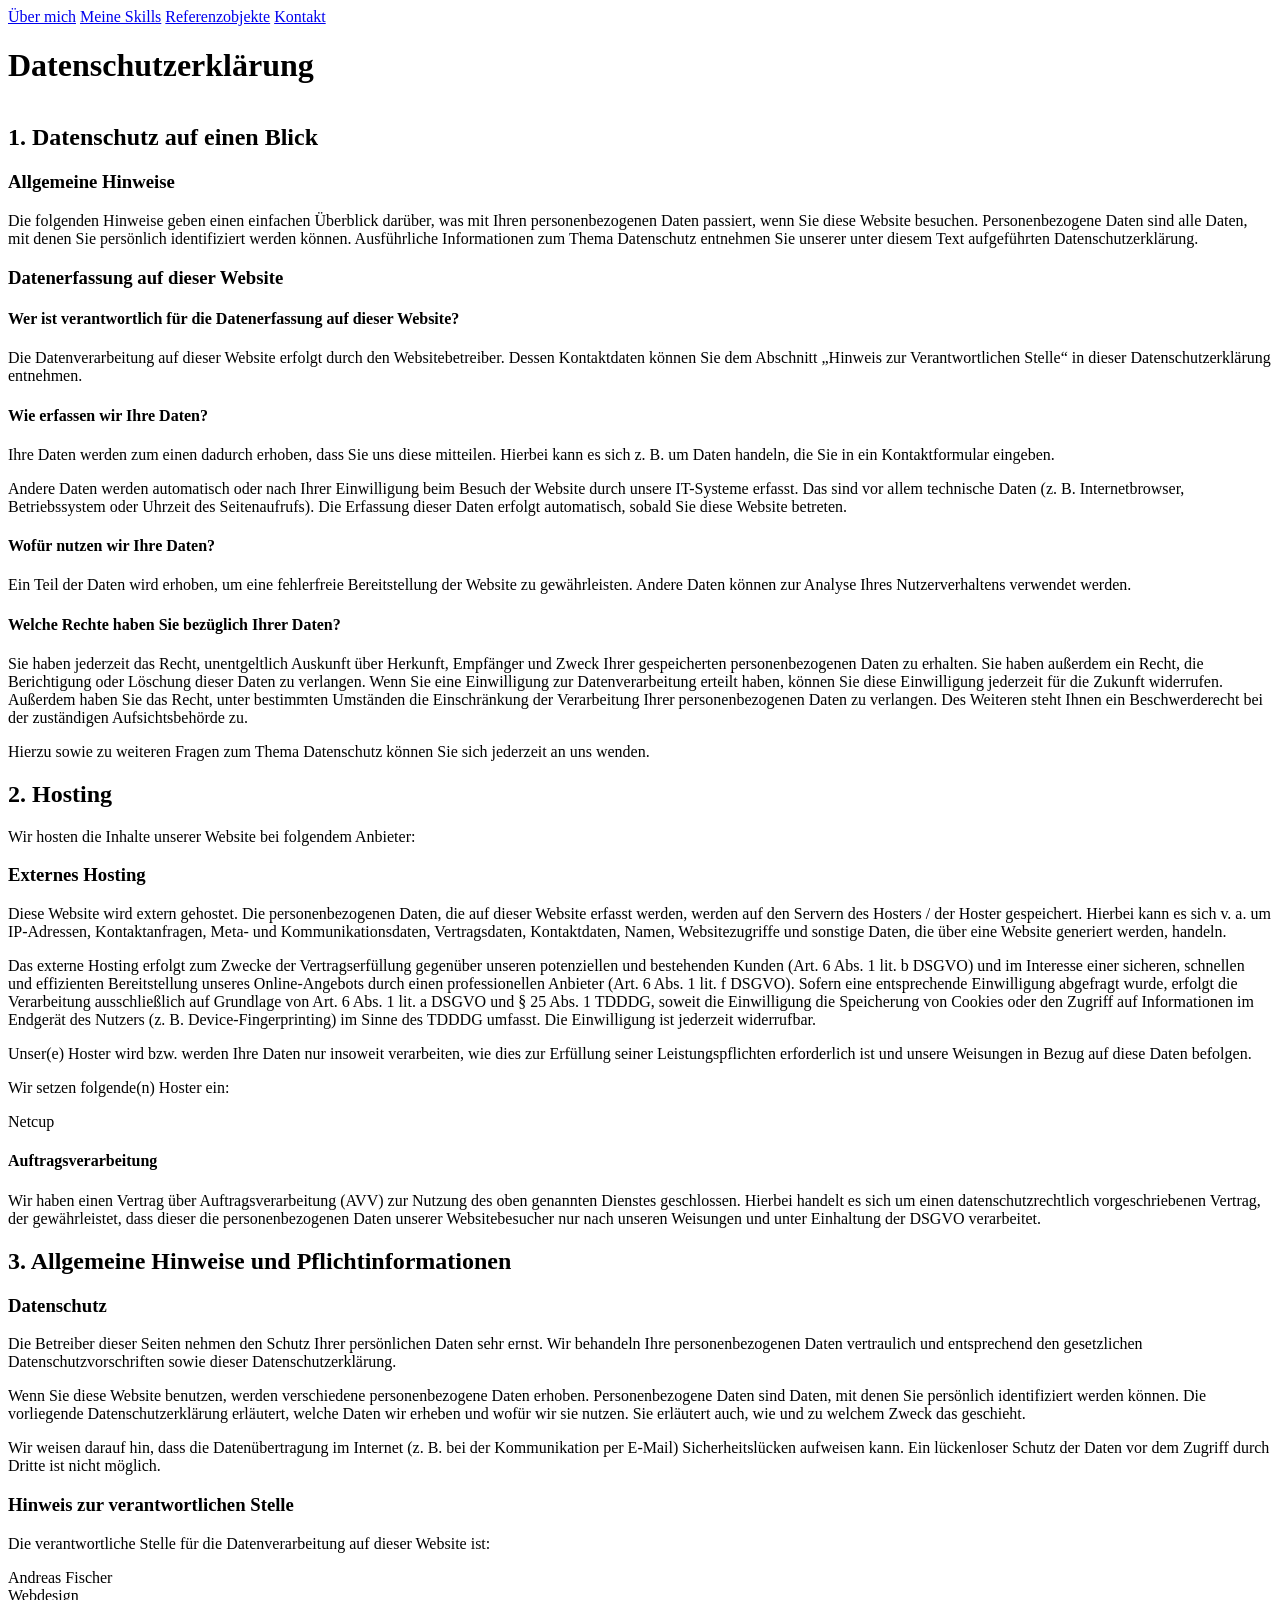
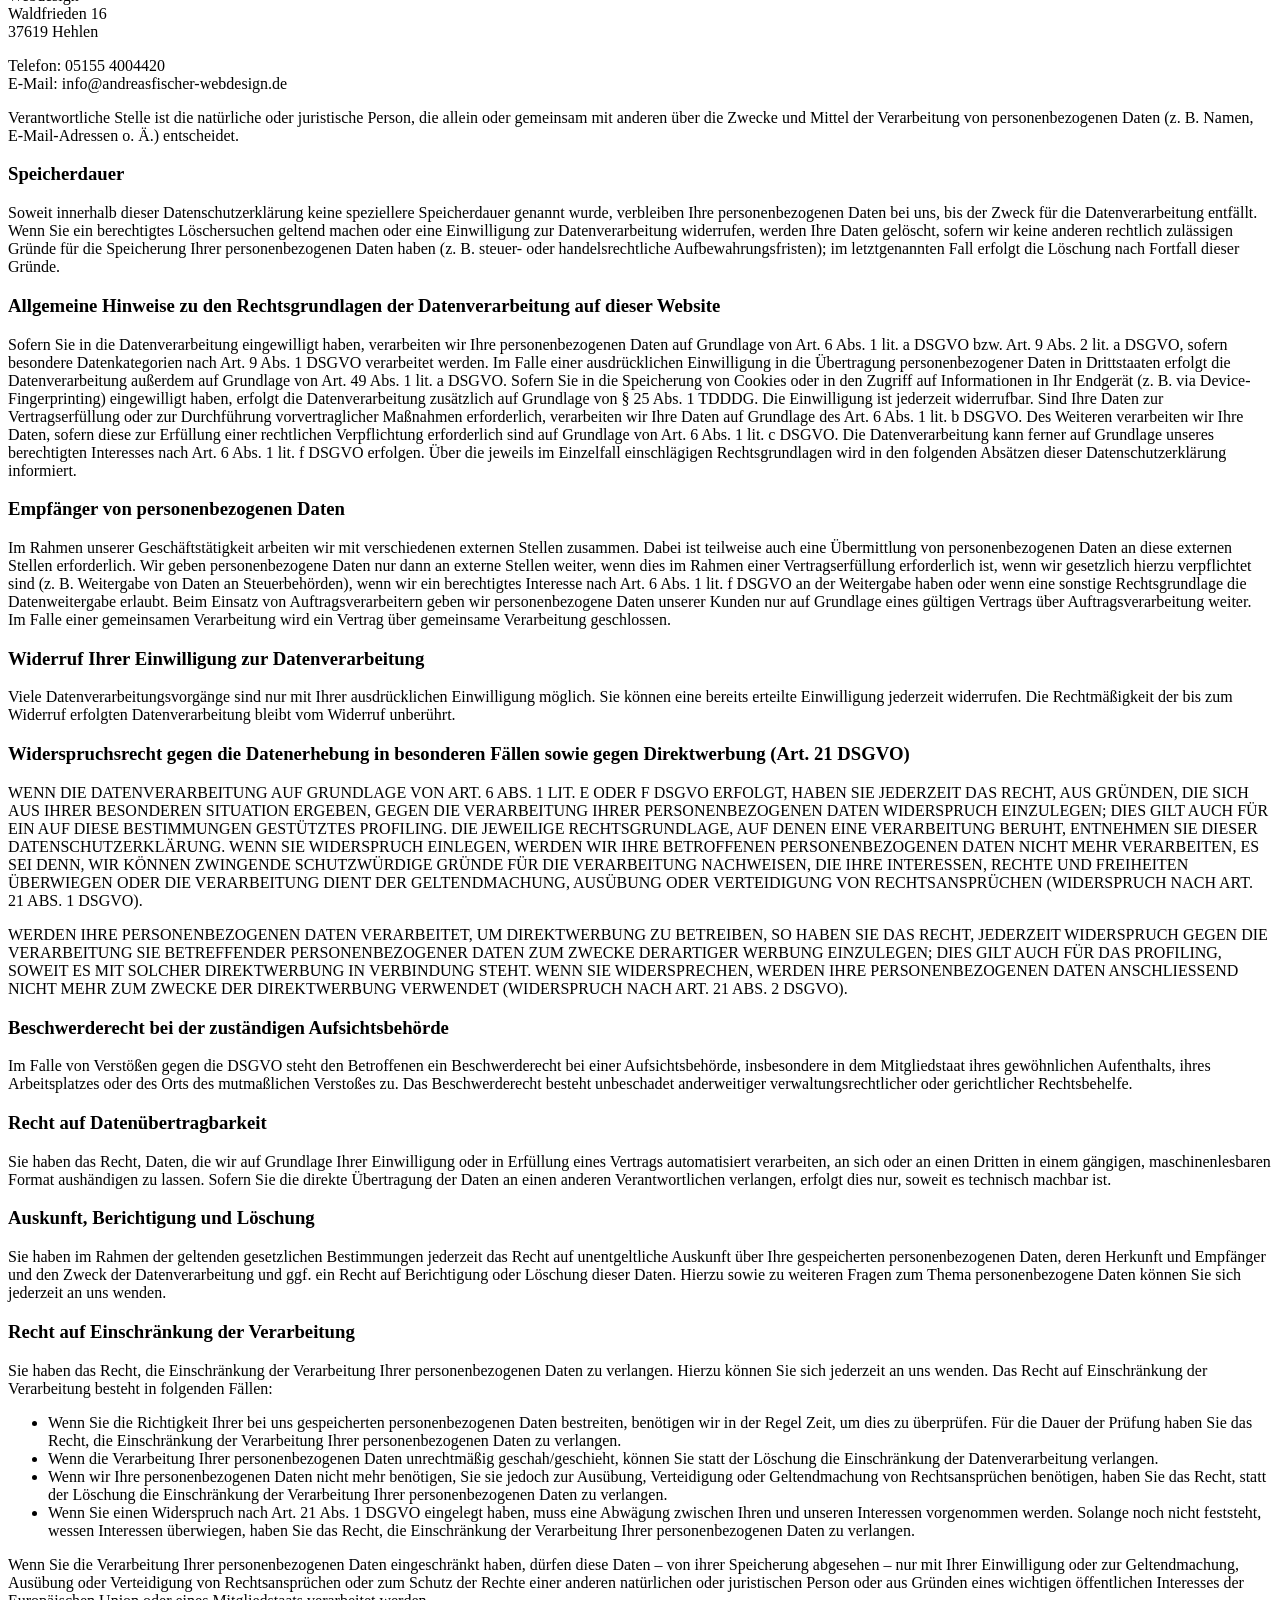
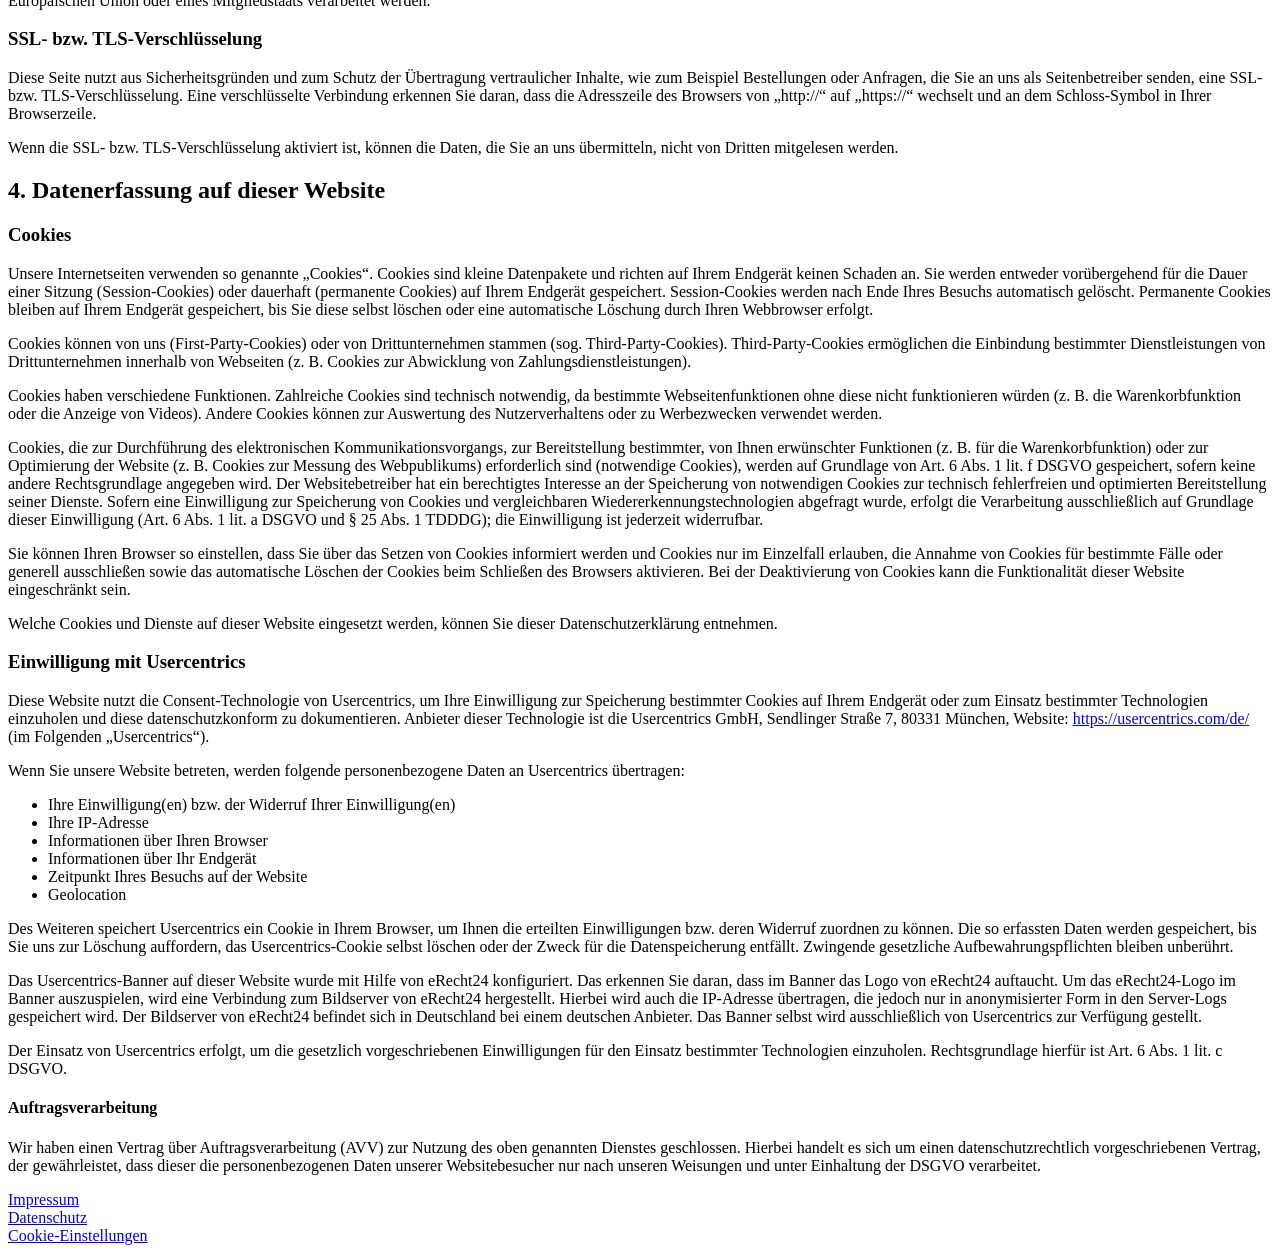
==== Datenschutz.html @ aed3dbde "FirstSaveStatePortfolio" ====
<!DOCTYPE html>
<html lang="de">
<head>
    <meta charset="UTF-8">
    <meta name="viewport" content="width=device-width, initial-scale=1.0">
    <link rel="stylesheet" href="/Styles/Main.css">
    <!--
    <link rel="icon" href="/Images/AFW_Logo.svg" sizes="any" type="image/svg+xml">    
    <script id="usercentrics-cmp" async data-eu-mode="true" data-settings-id="iU_IlWssHmSvSP" src="https://app.eu.usercentrics.eu/browser-ui/latest/loader.js"></script>    
    <script type="application/javascript" src="https://sdp.eu.usercentrics.eu/latest/uc-block.bundle.js"></script>
    <script type="application/javascript"> var UC_UI_SUPPRESS_CMP_DISPLAY=true;</script>
    -->
    <title>Datenschutz</title>
</head>
<body>
    <div class="ImpressumStyle"> 
        <!--Nav Section-->
        <div Class="NavSection">
            <a href="/index.html#ÜberMich">Über mich</a>
            <a href="/index.html#MeineSkills">Meine Skills</a>
            <a href="/index.html#MeineReferenzen">Referenzobjekte</a>
            <a href="/index.html#Kontakt">Kontakt</a>
        </div>

    <div class="Sectionbase bluredbackground" style="height: auto;">
        <h1>Datenschutz&shy;erkl&auml;rung</h1>
            <div style="margin-top: 40px;"></div>
            <div>
                <h2>1. Datenschutz auf einen Blick</h2>
                <h3>Allgemeine Hinweise</h3> <p>Die folgenden Hinweise geben einen einfachen &Uuml;berblick dar&uuml;ber, was mit Ihren personenbezogenen Daten passiert, wenn Sie diese Website besuchen. Personenbezogene Daten sind alle Daten, mit denen Sie pers&ouml;nlich identifiziert werden k&ouml;nnen. Ausf&uuml;hrliche Informationen zum Thema Datenschutz entnehmen Sie unserer unter diesem Text aufgef&uuml;hrten Datenschutzerkl&auml;rung.</p>
                <h3>Datenerfassung auf dieser Website</h3> <h4>Wer ist verantwortlich f&uuml;r die Datenerfassung auf dieser Website?</h4> <p>Die Datenverarbeitung auf dieser Website erfolgt durch den Websitebetreiber. Dessen Kontaktdaten k&ouml;nnen Sie dem Abschnitt &bdquo;Hinweis zur Verantwortlichen Stelle&ldquo; in dieser Datenschutzerkl&auml;rung entnehmen.</p> <h4>Wie erfassen wir Ihre Daten?</h4> <p>Ihre Daten werden zum einen dadurch erhoben, dass Sie uns diese mitteilen. Hierbei kann es sich z.&nbsp;B. um Daten handeln, die Sie in ein Kontaktformular eingeben.</p> <p>Andere Daten werden automatisch oder nach Ihrer Einwilligung beim Besuch der Website durch unsere IT-Systeme erfasst. Das sind vor allem technische Daten (z.&nbsp;B. Internetbrowser, Betriebssystem oder Uhrzeit des Seitenaufrufs). Die Erfassung dieser Daten erfolgt automatisch, sobald Sie diese Website betreten.</p> <h4>Wof&uuml;r nutzen wir Ihre Daten?</h4> <p>Ein Teil der Daten wird erhoben, um eine fehlerfreie Bereitstellung der Website zu gew&auml;hrleisten. Andere Daten k&ouml;nnen zur Analyse Ihres Nutzerverhaltens verwendet werden.</p> <h4>Welche Rechte haben Sie bez&uuml;glich Ihrer Daten?</h4> <p>Sie haben jederzeit das Recht, unentgeltlich Auskunft &uuml;ber Herkunft, Empf&auml;nger und Zweck Ihrer gespeicherten personenbezogenen Daten zu erhalten. Sie haben au&szlig;erdem ein Recht, die Berichtigung oder L&ouml;schung dieser Daten zu verlangen. Wenn Sie eine Einwilligung zur Datenverarbeitung erteilt haben, k&ouml;nnen Sie diese Einwilligung jederzeit f&uuml;r die Zukunft widerrufen. Au&szlig;erdem haben Sie das Recht, unter bestimmten Umst&auml;nden die Einschr&auml;nkung der Verarbeitung Ihrer personenbezogenen Daten zu verlangen. Des Weiteren steht Ihnen ein Beschwerderecht bei der zust&auml;ndigen Aufsichtsbeh&ouml;rde zu.</p> <p>Hierzu sowie zu weiteren Fragen zum Thema Datenschutz k&ouml;nnen Sie sich jederzeit an uns wenden.</p>
                <h2>2. Hosting</h2>
                <p>Wir hosten die Inhalte unserer Website bei folgendem Anbieter:</p>
                <h3>Externes Hosting</h3> <p>Diese Website wird extern gehostet. Die personenbezogenen Daten, die auf dieser Website erfasst werden, werden auf den Servern des Hosters / der Hoster gespeichert. Hierbei kann es sich v.&nbsp;a. um IP-Adressen, Kontaktanfragen, Meta- und Kommunikationsdaten, Vertragsdaten, Kontaktdaten, Namen, Websitezugriffe und sonstige Daten, die &uuml;ber eine Website generiert werden, handeln.</p> <p>Das externe Hosting erfolgt zum Zwecke der Vertragserf&uuml;llung gegen&uuml;ber unseren potenziellen und bestehenden Kunden (Art. 6 Abs. 1 lit. b DSGVO) und im Interesse einer sicheren, schnellen und effizienten Bereitstellung unseres Online-Angebots durch einen professionellen Anbieter (Art. 6 Abs. 1 lit. f DSGVO). Sofern eine entsprechende Einwilligung abgefragt wurde, erfolgt die Verarbeitung ausschlie&szlig;lich auf Grundlage von Art. 6 Abs. 1 lit. a DSGVO und &sect; 25 Abs. 1 TDDDG, soweit die Einwilligung die Speicherung von Cookies oder den Zugriff auf Informationen im Endger&auml;t des Nutzers (z.&nbsp;B. Device-Fingerprinting) im Sinne des TDDDG umfasst. Die Einwilligung ist jederzeit widerrufbar.</p> <p>Unser(e) Hoster wird bzw. werden Ihre Daten nur insoweit verarbeiten, wie dies zur Erf&uuml;llung seiner Leistungspflichten erforderlich ist und unsere Weisungen in Bezug auf diese Daten befolgen.</p> <p>Wir setzen folgende(n) Hoster ein:</p>
                <p>Netcup</p>
                <h4>Auftragsverarbeitung</h4> <p>Wir haben einen Vertrag &uuml;ber Auftragsverarbeitung (AVV) zur Nutzung des oben genannten Dienstes geschlossen. Hierbei handelt es sich um einen datenschutzrechtlich vorgeschriebenen Vertrag, der gew&auml;hrleistet, dass dieser die personenbezogenen Daten unserer Websitebesucher nur nach unseren Weisungen und unter Einhaltung der DSGVO verarbeitet.</p>
                <h2>3. Allgemeine Hinweise und Pflicht&shy;informationen</h2>
                <h3>Datenschutz</h3> <p>Die Betreiber dieser Seiten nehmen den Schutz Ihrer pers&ouml;nlichen Daten sehr ernst. Wir behandeln Ihre personenbezogenen Daten vertraulich und entsprechend den gesetzlichen Datenschutzvorschriften sowie dieser Datenschutzerkl&auml;rung.</p> <p>Wenn Sie diese Website benutzen, werden verschiedene personenbezogene Daten erhoben. Personenbezogene Daten sind Daten, mit denen Sie pers&ouml;nlich identifiziert werden k&ouml;nnen. Die vorliegende Datenschutzerkl&auml;rung erl&auml;utert, welche Daten wir erheben und wof&uuml;r wir sie nutzen. Sie erl&auml;utert auch, wie und zu welchem Zweck das geschieht.</p> <p>Wir weisen darauf hin, dass die Daten&uuml;bertragung im Internet (z.&nbsp;B. bei der Kommunikation per E-Mail) Sicherheitsl&uuml;cken aufweisen kann. Ein l&uuml;ckenloser Schutz der Daten vor dem Zugriff durch Dritte ist nicht m&ouml;glich.</p>
                <h3>Hinweis zur verantwortlichen Stelle</h3> <p>Die verantwortliche Stelle f&uuml;r die Datenverarbeitung auf dieser Website ist:</p> <p>Andreas Fischer<br />
                Webdesign<br />
                Waldfrieden 16<br />
                37619 Hehlen</p>
            
                <p>Telefon: 05155 4004420<br />
                E-Mail: info@andreasfischer-webdesign.de</p>
                <p>Verantwortliche Stelle ist die nat&uuml;rliche oder juristische Person, die allein oder gemeinsam mit anderen &uuml;ber die Zwecke und Mittel der Verarbeitung von personenbezogenen Daten (z.&nbsp;B. Namen, E-Mail-Adressen o. &Auml;.) entscheidet.</p>
            
                <h3>Speicherdauer</h3> <p>Soweit innerhalb dieser Datenschutzerkl&auml;rung keine speziellere Speicherdauer genannt wurde, verbleiben Ihre personenbezogenen Daten bei uns, bis der Zweck f&uuml;r die Datenverarbeitung entf&auml;llt. Wenn Sie ein berechtigtes L&ouml;schersuchen geltend machen oder eine Einwilligung zur Datenverarbeitung widerrufen, werden Ihre Daten gel&ouml;scht, sofern wir keine anderen rechtlich zul&auml;ssigen Gr&uuml;nde f&uuml;r die Speicherung Ihrer personenbezogenen Daten haben (z.&nbsp;B. steuer- oder handelsrechtliche Aufbewahrungsfristen); im letztgenannten Fall erfolgt die L&ouml;schung nach Fortfall dieser Gr&uuml;nde.</p>
                <h3>Allgemeine Hinweise zu den Rechtsgrundlagen der Datenverarbeitung auf dieser Website</h3> <p>Sofern Sie in die Datenverarbeitung eingewilligt haben, verarbeiten wir Ihre personenbezogenen Daten auf Grundlage von Art. 6 Abs. 1 lit. a DSGVO bzw. Art. 9 Abs. 2 lit. a DSGVO, sofern besondere Datenkategorien nach Art. 9 Abs. 1 DSGVO verarbeitet werden. Im Falle einer ausdr&uuml;cklichen Einwilligung in die &Uuml;bertragung personenbezogener Daten in Drittstaaten erfolgt die Datenverarbeitung au&szlig;erdem auf Grundlage von Art. 49 Abs. 1 lit. a DSGVO. Sofern Sie in die Speicherung von Cookies oder in den Zugriff auf Informationen in Ihr Endger&auml;t (z.&nbsp;B. via Device-Fingerprinting) eingewilligt haben, erfolgt die Datenverarbeitung zus&auml;tzlich auf Grundlage von &sect; 25 Abs. 1 TDDDG. Die Einwilligung ist jederzeit widerrufbar. Sind Ihre Daten zur Vertragserf&uuml;llung oder zur Durchf&uuml;hrung vorvertraglicher Ma&szlig;nahmen erforderlich, verarbeiten wir Ihre Daten auf Grundlage des Art. 6 Abs. 1 lit. b DSGVO. Des Weiteren verarbeiten wir Ihre Daten, sofern diese zur Erf&uuml;llung einer rechtlichen Verpflichtung erforderlich sind auf Grundlage von Art. 6 Abs. 1 lit. c DSGVO. Die Datenverarbeitung kann ferner auf Grundlage unseres berechtigten Interesses nach Art. 6 Abs. 1 lit. f DSGVO erfolgen. &Uuml;ber die jeweils im Einzelfall einschl&auml;gigen Rechtsgrundlagen wird in den folgenden Abs&auml;tzen dieser Datenschutzerkl&auml;rung informiert.</p>
                <h3>Empfänger von personenbezogenen Daten</h3> <p>Im Rahmen unserer Gesch&auml;ftst&auml;tigkeit arbeiten wir mit verschiedenen externen Stellen zusammen. Dabei ist teilweise auch eine &Uuml;bermittlung von personenbezogenen Daten an diese externen Stellen erforderlich. Wir geben personenbezogene Daten nur dann an externe Stellen weiter, wenn dies im Rahmen einer Vertragserf&uuml;llung erforderlich ist, wenn wir gesetzlich hierzu verpflichtet sind (z.&nbsp;B. Weitergabe von Daten an Steuerbeh&ouml;rden), wenn wir ein berechtigtes Interesse nach Art. 6 Abs. 1 lit. f DSGVO an der Weitergabe haben oder wenn eine sonstige Rechtsgrundlage die Datenweitergabe erlaubt. Beim Einsatz von Auftragsverarbeitern geben wir personenbezogene Daten unserer Kunden nur auf Grundlage eines g&uuml;ltigen Vertrags &uuml;ber Auftragsverarbeitung weiter. Im Falle einer gemeinsamen Verarbeitung wird ein Vertrag &uuml;ber gemeinsame Verarbeitung geschlossen.</p>
                <h3>Widerruf Ihrer Einwilligung zur Datenverarbeitung</h3> <p>Viele Datenverarbeitungsvorg&auml;nge sind nur mit Ihrer ausdr&uuml;cklichen Einwilligung m&ouml;glich. Sie k&ouml;nnen eine bereits erteilte Einwilligung jederzeit widerrufen. Die Rechtm&auml;&szlig;igkeit der bis zum Widerruf erfolgten Datenverarbeitung bleibt vom Widerruf unber&uuml;hrt.</p>
                <h3>Widerspruchsrecht gegen die Datenerhebung in besonderen F&auml;llen sowie gegen Direktwerbung (Art. 21 DSGVO)</h3> <p>WENN DIE DATENVERARBEITUNG AUF GRUNDLAGE VON ART. 6 ABS. 1 LIT. E ODER F DSGVO ERFOLGT, HABEN SIE JEDERZEIT DAS RECHT, AUS GR&Uuml;NDEN, DIE SICH AUS IHRER BESONDEREN SITUATION ERGEBEN, GEGEN DIE VERARBEITUNG IHRER PERSONENBEZOGENEN DATEN WIDERSPRUCH EINZULEGEN; DIES GILT AUCH F&Uuml;R EIN AUF DIESE BESTIMMUNGEN GEST&Uuml;TZTES PROFILING. DIE JEWEILIGE RECHTSGRUNDLAGE, AUF DENEN EINE VERARBEITUNG BERUHT, ENTNEHMEN SIE DIESER DATENSCHUTZERKL&Auml;RUNG. WENN SIE WIDERSPRUCH EINLEGEN, WERDEN WIR IHRE BETROFFENEN PERSONENBEZOGENEN DATEN NICHT MEHR VERARBEITEN, ES SEI DENN, WIR K&Ouml;NNEN ZWINGENDE SCHUTZW&Uuml;RDIGE GR&Uuml;NDE F&Uuml;R DIE VERARBEITUNG NACHWEISEN, DIE IHRE INTERESSEN, RECHTE UND FREIHEITEN &Uuml;BERWIEGEN ODER DIE VERARBEITUNG DIENT DER GELTENDMACHUNG, AUS&Uuml;BUNG ODER VERTEIDIGUNG VON RECHTSANSPR&Uuml;CHEN (WIDERSPRUCH NACH ART. 21 ABS. 1 DSGVO).</p> <p>WERDEN IHRE PERSONENBEZOGENEN DATEN VERARBEITET, UM DIREKTWERBUNG ZU BETREIBEN, SO HABEN SIE DAS RECHT, JEDERZEIT WIDERSPRUCH GEGEN DIE VERARBEITUNG SIE BETREFFENDER PERSONENBEZOGENER DATEN ZUM ZWECKE DERARTIGER WERBUNG EINZULEGEN; DIES GILT AUCH F&Uuml;R DAS PROFILING, SOWEIT ES MIT SOLCHER DIREKTWERBUNG IN VERBINDUNG STEHT. WENN SIE WIDERSPRECHEN, WERDEN IHRE PERSONENBEZOGENEN DATEN ANSCHLIESSEND NICHT MEHR ZUM ZWECKE DER DIREKTWERBUNG VERWENDET (WIDERSPRUCH NACH ART. 21 ABS. 2 DSGVO).</p>
                <h3>Beschwerde&shy;recht bei der zust&auml;ndigen Aufsichts&shy;beh&ouml;rde</h3> <p>Im Falle von Verst&ouml;&szlig;en gegen die DSGVO steht den Betroffenen ein Beschwerderecht bei einer Aufsichtsbeh&ouml;rde, insbesondere in dem Mitgliedstaat ihres gew&ouml;hnlichen Aufenthalts, ihres Arbeitsplatzes oder des Orts des mutma&szlig;lichen Versto&szlig;es zu. Das Beschwerderecht besteht unbeschadet anderweitiger verwaltungsrechtlicher oder gerichtlicher Rechtsbehelfe.</p>
                <h3>Recht auf Daten&shy;&uuml;bertrag&shy;barkeit</h3> <p>Sie haben das Recht, Daten, die wir auf Grundlage Ihrer Einwilligung oder in Erf&uuml;llung eines Vertrags automatisiert verarbeiten, an sich oder an einen Dritten in einem g&auml;ngigen, maschinenlesbaren Format aush&auml;ndigen zu lassen. Sofern Sie die direkte &Uuml;bertragung der Daten an einen anderen Verantwortlichen verlangen, erfolgt dies nur, soweit es technisch machbar ist.</p>
                <h3>Auskunft, Berichtigung und L&ouml;schung</h3> <p>Sie haben im Rahmen der geltenden gesetzlichen Bestimmungen jederzeit das Recht auf unentgeltliche Auskunft &uuml;ber Ihre gespeicherten personenbezogenen Daten, deren Herkunft und Empf&auml;nger und den Zweck der Datenverarbeitung und ggf. ein Recht auf Berichtigung oder L&ouml;schung dieser Daten. Hierzu sowie zu weiteren Fragen zum Thema personenbezogene Daten k&ouml;nnen Sie sich jederzeit an uns wenden.</p>
                <h3>Recht auf Einschr&auml;nkung der Verarbeitung</h3> <p>Sie haben das Recht, die Einschr&auml;nkung der Verarbeitung Ihrer personenbezogenen Daten zu verlangen. Hierzu k&ouml;nnen Sie sich jederzeit an uns wenden. Das Recht auf Einschr&auml;nkung der Verarbeitung besteht in folgenden F&auml;llen:</p> 
                <ul style="list-style-type: unset;"> 
                    <li style="height: unset; align-content: unset; color: unset; margin-left: unset;">Wenn Sie die Richtigkeit Ihrer bei uns gespeicherten personenbezogenen Daten bestreiten, ben&ouml;tigen wir in der Regel Zeit, um dies zu &uuml;berpr&uuml;fen. F&uuml;r die Dauer der Pr&uuml;fung haben Sie das Recht, die Einschr&auml;nkung der Verarbeitung Ihrer personenbezogenen Daten zu verlangen.</li> 
                    <li style="height: unset; align-content: unset; color: unset; margin-left: unset;">Wenn die Verarbeitung Ihrer personenbezogenen Daten unrechtm&auml;&szlig;ig geschah/geschieht, k&ouml;nnen Sie statt der L&ouml;schung die Einschr&auml;nkung der Datenverarbeitung verlangen.</li> 
                    <li style="height: unset; align-content: unset; color: unset; margin-left: unset;">Wenn wir Ihre personenbezogenen Daten nicht mehr ben&ouml;tigen, Sie sie jedoch zur Aus&uuml;bung, Verteidigung oder Geltendmachung von Rechtsanspr&uuml;chen ben&ouml;tigen, haben Sie das Recht, statt der L&ouml;schung die Einschr&auml;nkung der Verarbeitung Ihrer personenbezogenen Daten zu verlangen.</li> 
                    <li style="height: unset; align-content: unset; color: unset; margin-left: unset;">Wenn Sie einen Widerspruch nach Art. 21 Abs. 1 DSGVO eingelegt haben, muss eine Abw&auml;gung zwischen Ihren und unseren Interessen vorgenommen werden. Solange noch nicht feststeht, wessen Interessen &uuml;berwiegen, haben Sie das Recht, die Einschr&auml;nkung der Verarbeitung Ihrer personenbezogenen Daten zu verlangen.</li> 
                </ul>
                    
                    <p>Wenn Sie die Verarbeitung Ihrer personenbezogenen Daten eingeschr&auml;nkt haben, d&uuml;rfen diese Daten &ndash; von ihrer Speicherung abgesehen &ndash; nur mit Ihrer Einwilligung oder zur Geltendmachung, Aus&uuml;bung oder Verteidigung von Rechtsanspr&uuml;chen oder zum Schutz der Rechte einer anderen nat&uuml;rlichen oder juristischen Person oder aus Gr&uuml;nden eines wichtigen &ouml;ffentlichen Interesses der Europ&auml;ischen Union oder eines Mitgliedstaats verarbeitet werden.</p>
                <h3>SSL- bzw. TLS-Verschl&uuml;sselung</h3> <p>Diese Seite nutzt aus Sicherheitsgr&uuml;nden und zum Schutz der &Uuml;bertragung vertraulicher Inhalte, wie zum Beispiel Bestellungen oder Anfragen, die Sie an uns als Seitenbetreiber senden, eine SSL- bzw. TLS-Verschl&uuml;sselung. Eine verschl&uuml;sselte Verbindung erkennen Sie daran, dass die Adresszeile des Browsers von &bdquo;http://&ldquo; auf &bdquo;https://&ldquo; wechselt und an dem Schloss-Symbol in Ihrer Browserzeile.</p> <p>Wenn die SSL- bzw. TLS-Verschl&uuml;sselung aktiviert ist, k&ouml;nnen die Daten, die Sie an uns &uuml;bermitteln, nicht von Dritten mitgelesen werden.</p>
                <h2>4. Datenerfassung auf dieser Website</h2>
                <h3>Cookies</h3> <p>Unsere Internetseiten verwenden so genannte &bdquo;Cookies&ldquo;. Cookies sind kleine Datenpakete und richten auf Ihrem Endger&auml;t keinen Schaden an. Sie werden entweder vor&uuml;bergehend f&uuml;r die Dauer einer Sitzung (Session-Cookies) oder dauerhaft (permanente Cookies) auf Ihrem Endger&auml;t gespeichert. Session-Cookies werden nach Ende Ihres Besuchs automatisch gel&ouml;scht. Permanente Cookies bleiben auf Ihrem Endger&auml;t gespeichert, bis Sie diese selbst l&ouml;schen oder eine automatische L&ouml;schung durch Ihren Webbrowser erfolgt.</p> <p>Cookies k&ouml;nnen von uns (First-Party-Cookies) oder von Drittunternehmen stammen (sog. Third-Party-Cookies). Third-Party-Cookies erm&ouml;glichen die Einbindung bestimmter Dienstleistungen von Drittunternehmen innerhalb von Webseiten (z.&nbsp;B. Cookies zur Abwicklung von Zahlungsdienstleistungen).</p> <p>Cookies haben verschiedene Funktionen. Zahlreiche Cookies sind technisch notwendig, da bestimmte Webseitenfunktionen ohne diese nicht funktionieren w&uuml;rden (z.&nbsp;B. die Warenkorbfunktion oder die Anzeige von Videos). Andere Cookies k&ouml;nnen zur Auswertung des Nutzerverhaltens oder zu Werbezwecken verwendet werden.</p> <p>Cookies, die zur Durchf&uuml;hrung des elektronischen Kommunikationsvorgangs, zur Bereitstellung bestimmter, von Ihnen erw&uuml;nschter Funktionen (z.&nbsp;B. f&uuml;r die Warenkorbfunktion) oder zur Optimierung der Website (z.&nbsp;B. Cookies zur Messung des Webpublikums) erforderlich sind (notwendige Cookies), werden auf Grundlage von Art. 6 Abs. 1 lit. f DSGVO gespeichert, sofern keine andere Rechtsgrundlage angegeben wird. Der Websitebetreiber hat ein berechtigtes Interesse an der Speicherung von notwendigen Cookies zur technisch fehlerfreien und optimierten Bereitstellung seiner Dienste. Sofern eine Einwilligung zur Speicherung von Cookies und vergleichbaren Wiedererkennungstechnologien abgefragt wurde, erfolgt die Verarbeitung ausschlie&szlig;lich auf Grundlage dieser Einwilligung (Art. 6 Abs. 1 lit. a DSGVO und &sect; 25 Abs. 1 TDDDG); die Einwilligung ist jederzeit widerrufbar.</p> <p>Sie k&ouml;nnen Ihren Browser so einstellen, dass Sie &uuml;ber das Setzen von Cookies informiert werden und Cookies nur im Einzelfall erlauben, die Annahme von Cookies f&uuml;r bestimmte F&auml;lle oder generell ausschlie&szlig;en sowie das automatische L&ouml;schen der Cookies beim Schlie&szlig;en des Browsers aktivieren. Bei der Deaktivierung von Cookies kann die Funktionalit&auml;t dieser Website eingeschr&auml;nkt sein.</p> <p>Welche Cookies und Dienste auf dieser Website eingesetzt werden, k&ouml;nnen Sie dieser Datenschutzerkl&auml;rung entnehmen.</p>
                <h3>Einwilligung mit Usercentrics</h3> <p>Diese Website nutzt die Consent-Technologie von Usercentrics, um Ihre Einwilligung zur Speicherung bestimmter Cookies auf Ihrem Endger&auml;t oder zum Einsatz bestimmter Technologien einzuholen und diese datenschutzkonform zu dokumentieren. Anbieter dieser Technologie ist die Usercentrics GmbH, Sendlinger Stra&szlig;e 7, 80331 M&uuml;nchen, Website: <a href="https://usercentrics.com/de/" target="_blank" rel="noopener noreferrer">https://usercentrics.com/de/</a> (im Folgenden &bdquo;Usercentrics&ldquo;).</p> <p>Wenn Sie unsere Website betreten, werden folgende personenbezogene Daten an Usercentrics &uuml;bertragen:</p> 
                
                <ul style="list-style-type: unset;"> 
                    <li style="height: unset; align-content: unset; color: unset; margin-left: unset;">Ihre Einwilligung(en) bzw. der Widerruf Ihrer Einwilligung(en)</li> 
                    <li style="height: unset; align-content: unset; color: unset; margin-left: unset;">Ihre IP-Adresse</li> 
                    <li style="height: unset; align-content: unset; color: unset; margin-left: unset;">Informationen &uuml;ber Ihren Browser</li> 
                    <li style="height: unset; align-content: unset; color: unset; margin-left: unset;">Informationen &uuml;ber Ihr Endger&auml;t</li> 
                    <li style="height: unset; align-content: unset; color: unset; margin-left: unset;">Zeitpunkt Ihres Besuchs auf der Website</li> 
                    <li style="height: unset; align-content: unset; color: unset; margin-left: unset;">Geolocation</li> 
                </ul> 
                <p>Des Weiteren speichert Usercentrics ein Cookie in Ihrem Browser, um Ihnen die erteilten Einwilligungen bzw. deren Widerruf zuordnen zu k&ouml;nnen. Die so erfassten Daten werden gespeichert, bis Sie uns zur L&ouml;schung auffordern, das Usercentrics-Cookie selbst l&ouml;schen oder der Zweck f&uuml;r die Datenspeicherung entf&auml;llt. Zwingende gesetzliche Aufbewahrungspflichten bleiben unber&uuml;hrt.</p> <p>Das Usercentrics-Banner auf dieser Website wurde mit Hilfe von eRecht24 konfiguriert. Das erkennen Sie daran, dass im Banner das Logo von eRecht24 auftaucht. Um das eRecht24-Logo im Banner auszuspielen, wird eine Verbindung zum Bildserver von eRecht24 hergestellt. Hierbei wird auch die IP-Adresse &uuml;bertragen, die jedoch nur in anonymisierter Form in den Server-Logs gespeichert wird. Der Bildserver von eRecht24 befindet sich in Deutschland bei einem deutschen Anbieter. Das Banner selbst wird ausschlie&szlig;lich von Usercentrics zur Verf&uuml;gung gestellt.</p>
                <p>Der Einsatz von Usercentrics erfolgt, um die gesetzlich vorgeschriebenen Einwilligungen f&uuml;r den Einsatz bestimmter Technologien einzuholen. Rechtsgrundlage hierf&uuml;r ist Art. 6 Abs. 1 lit. c DSGVO.</p>
            
                <h4>Auftragsverarbeitung</h4> <p>Wir haben einen Vertrag &uuml;ber Auftragsverarbeitung (AVV) zur Nutzung des oben genannten Dienstes geschlossen. Hierbei handelt es sich um einen datenschutzrechtlich vorgeschriebenen Vertrag, der gew&auml;hrleistet, dass dieser die personenbezogenen Daten unserer Websitebesucher nur nach unseren Weisungen und unter Einhaltung der DSGVO verarbeitet.</p>
            </div>
        </div>
        


    <div class="Sectionbase radiantbakcgroundbotfooter footerStyle">
        <div class="footergrid">
            <div class="footeritem"></div>
            <div class="footeritem"></div>
            <div class="footeritem">
                <a href="/Impressum.html">Impressum</a><br>
                <a href="/Datenschutz.html">Datenschutz</a><br>
                <a href="javascript:UC_UI.showSecondLayer();">Cookie-Einstellungen</a><br>
            </div>

        </div>
        
    </div>

            
     


</body>
</html>
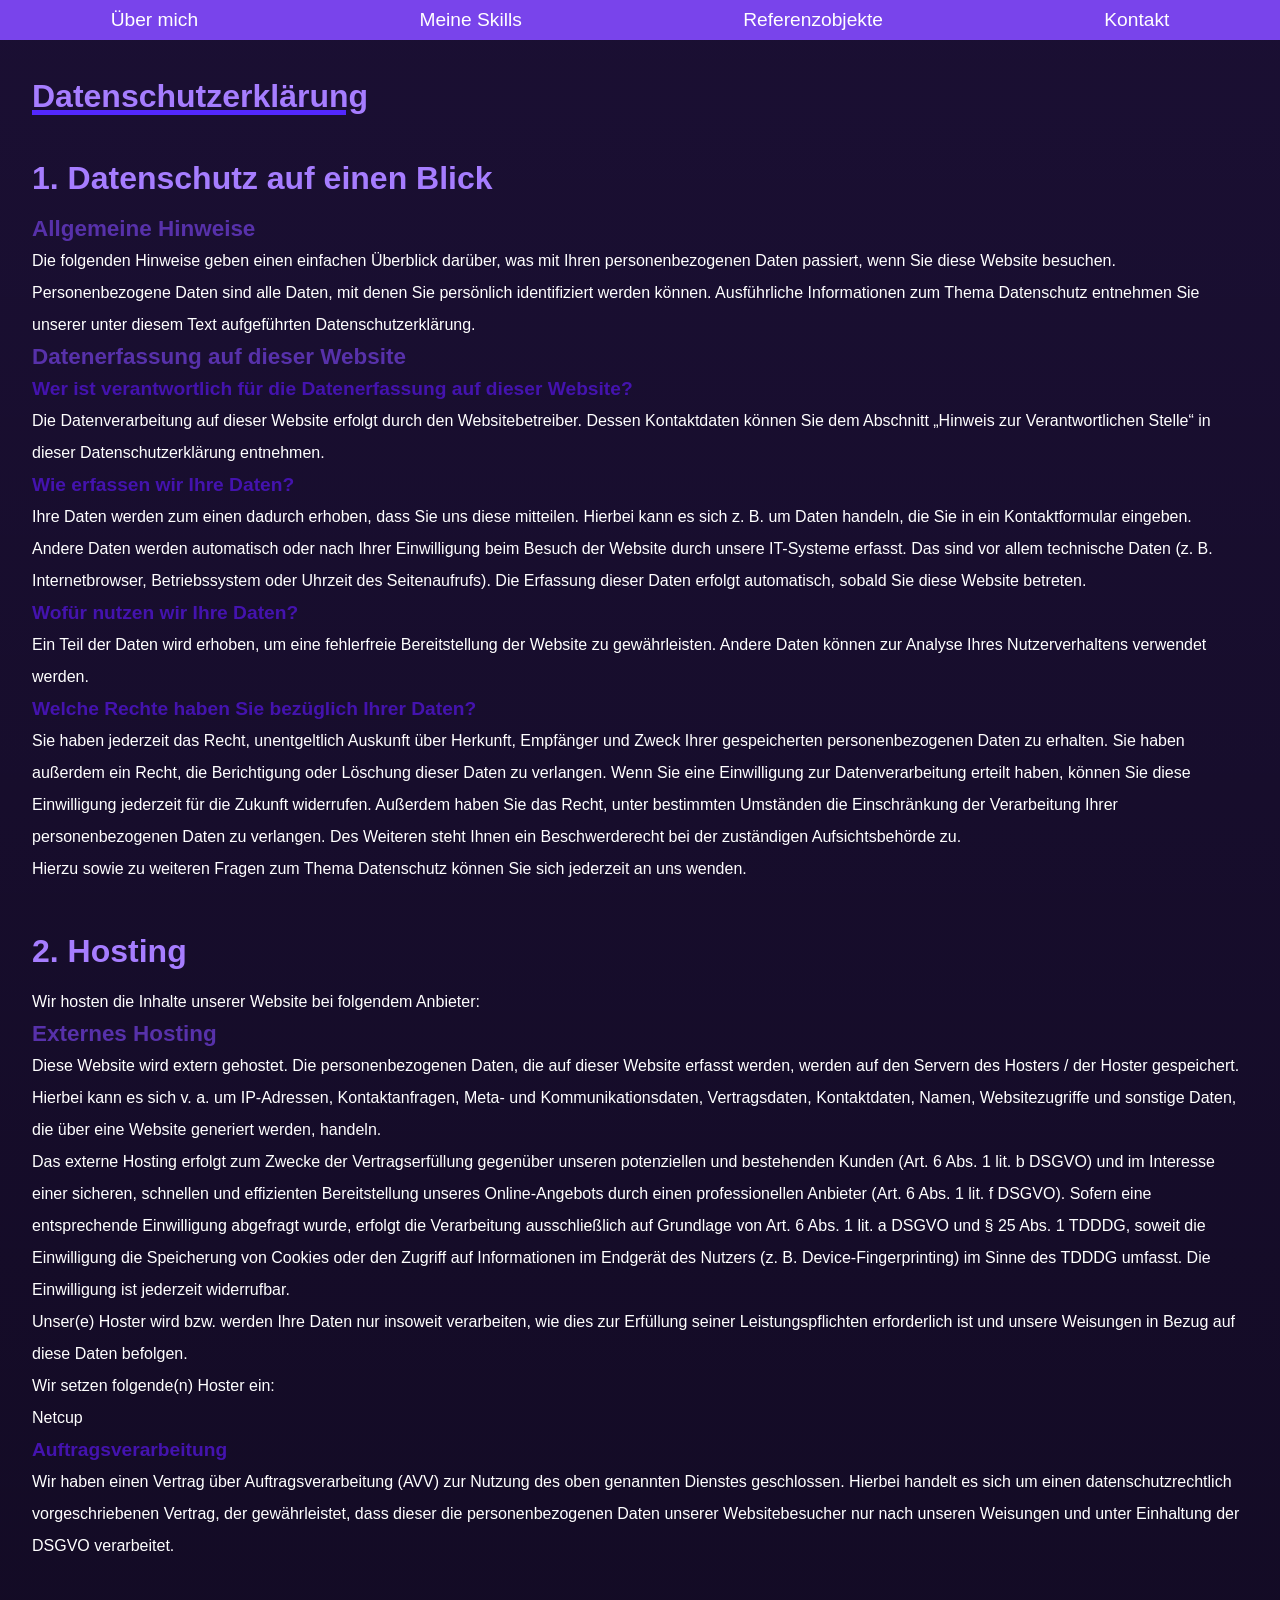
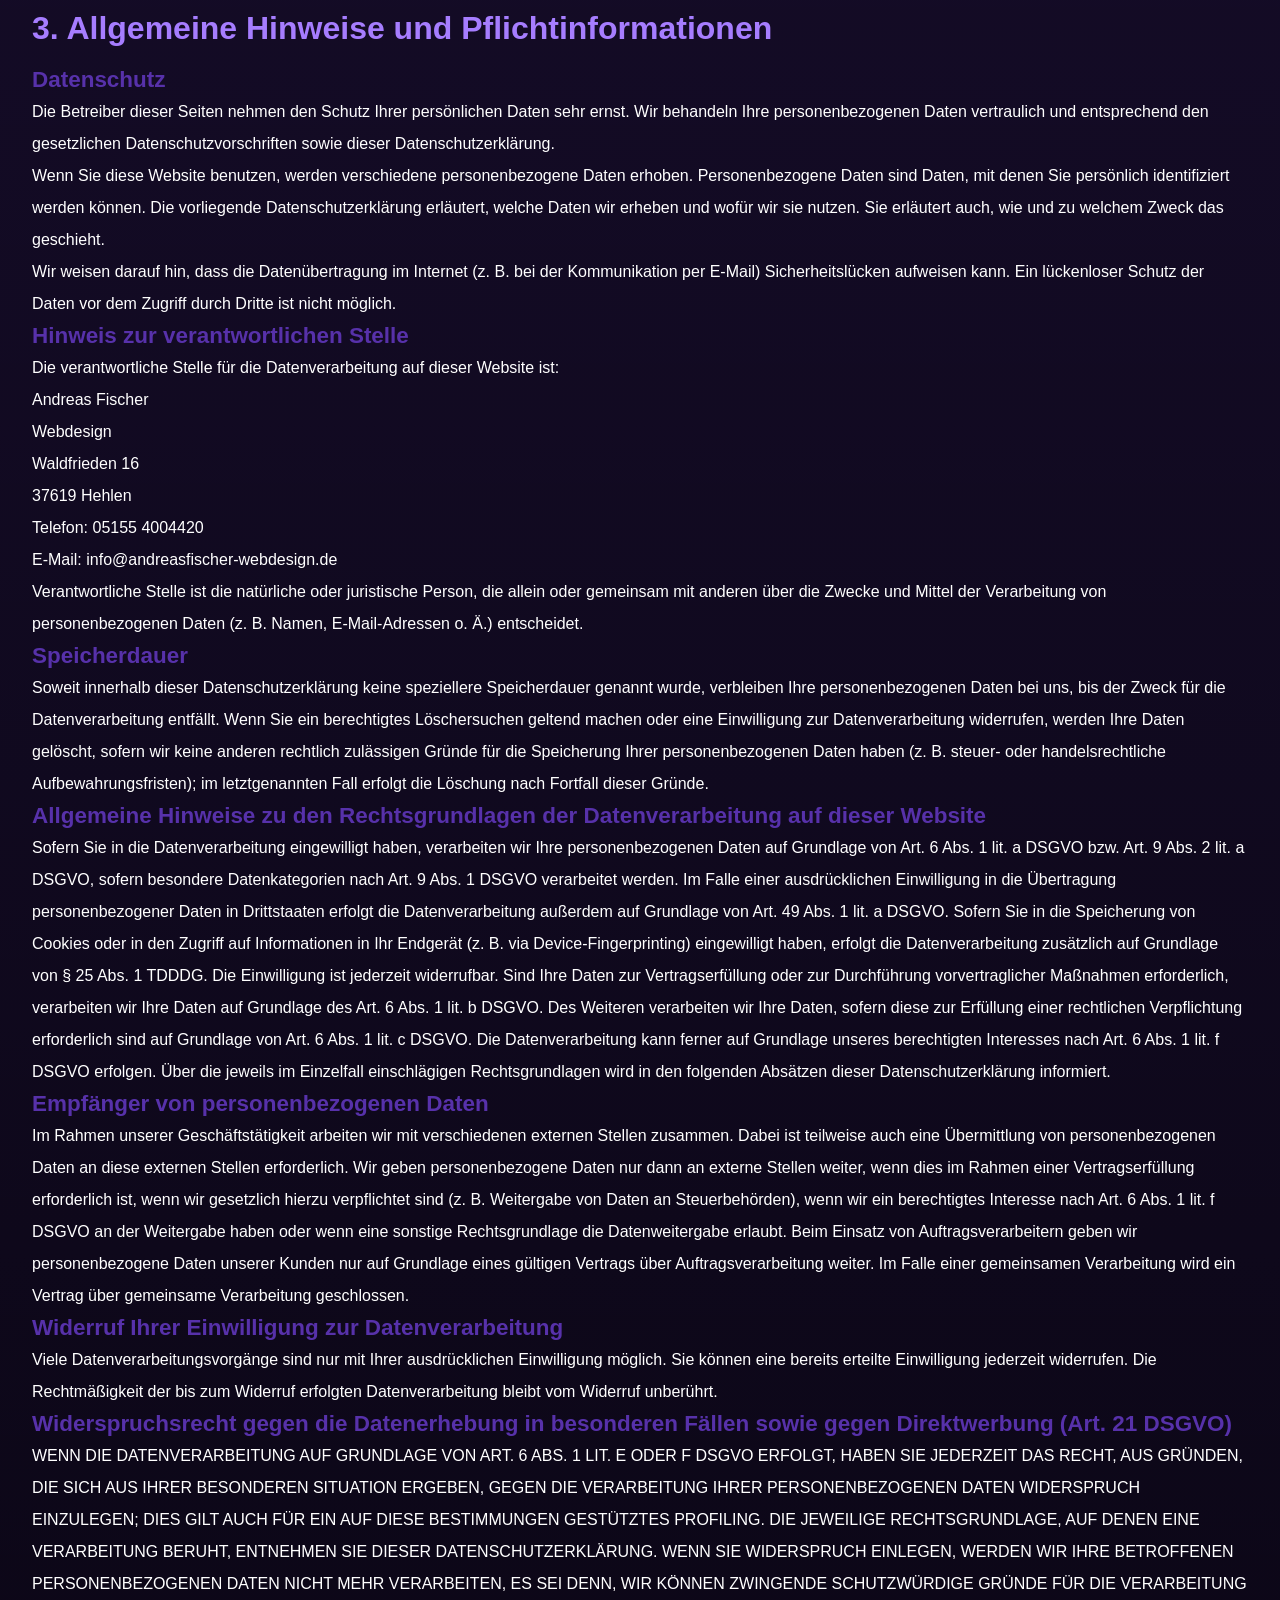
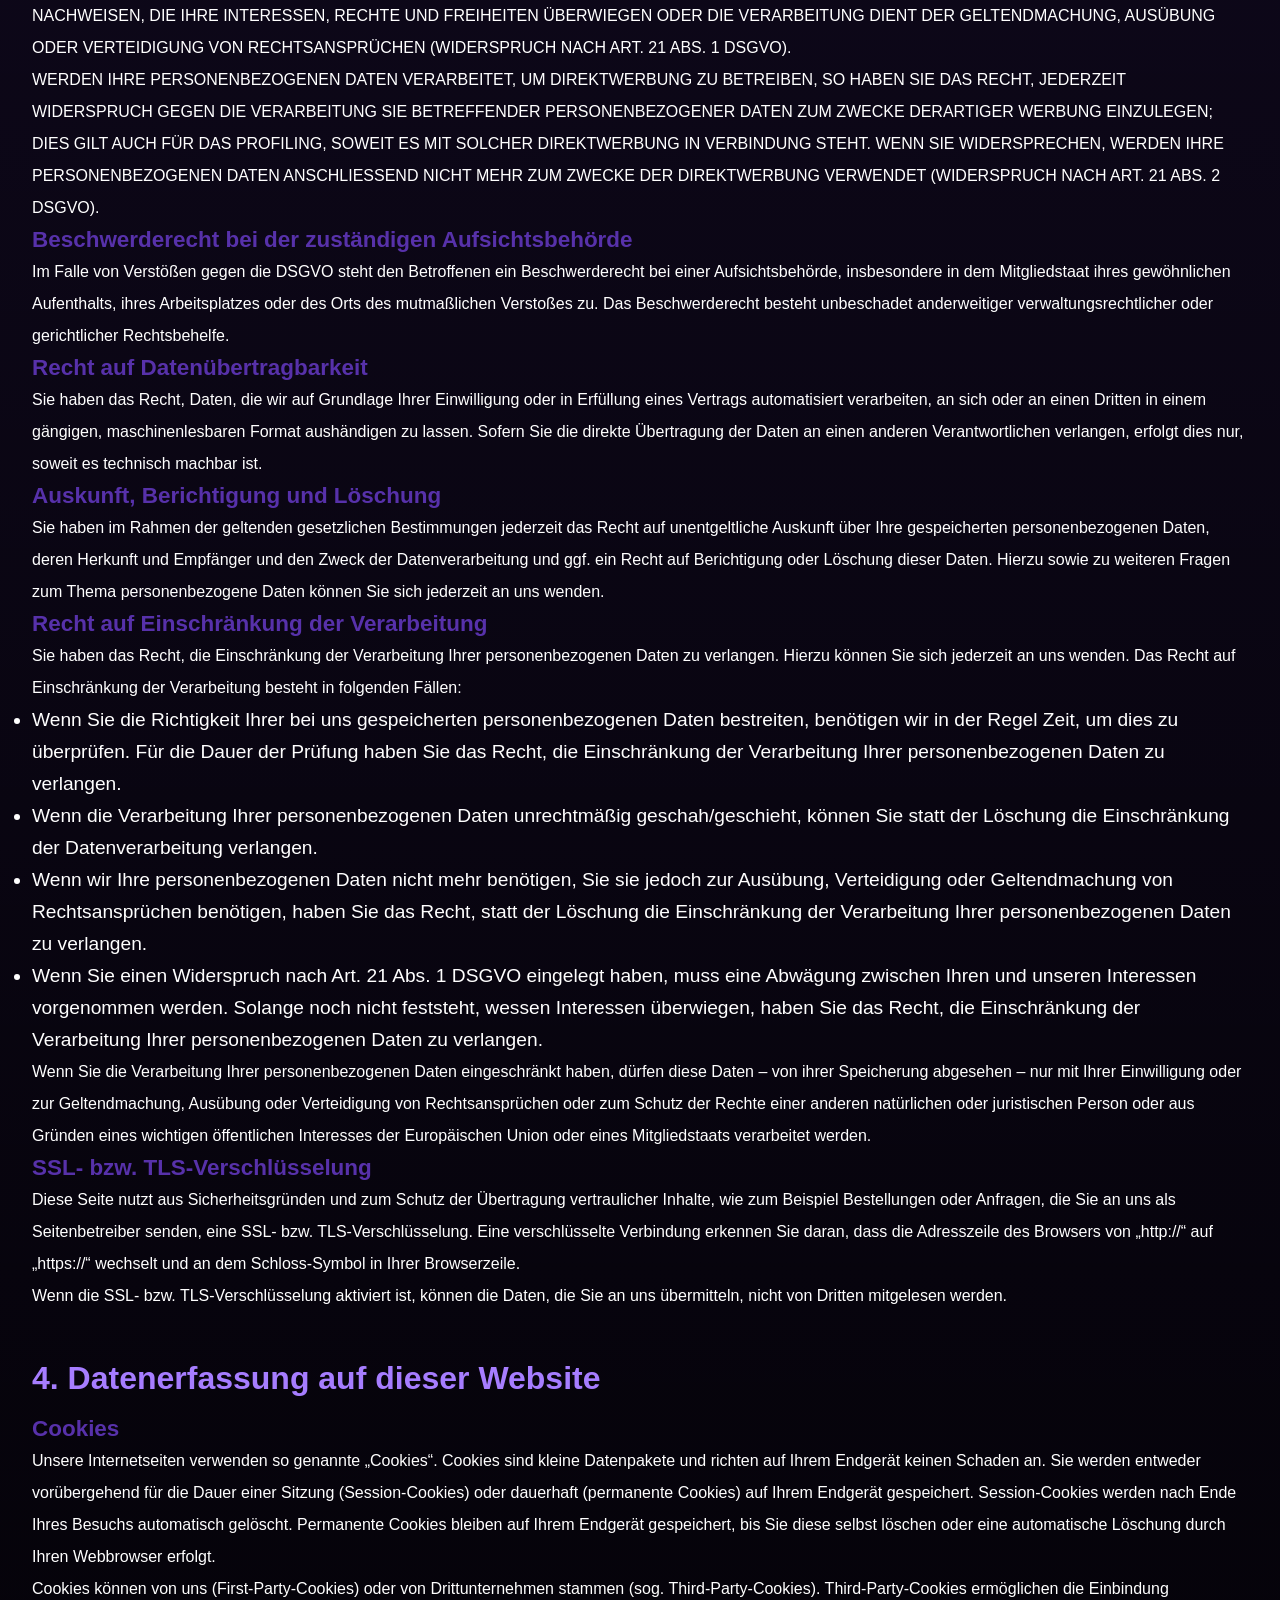
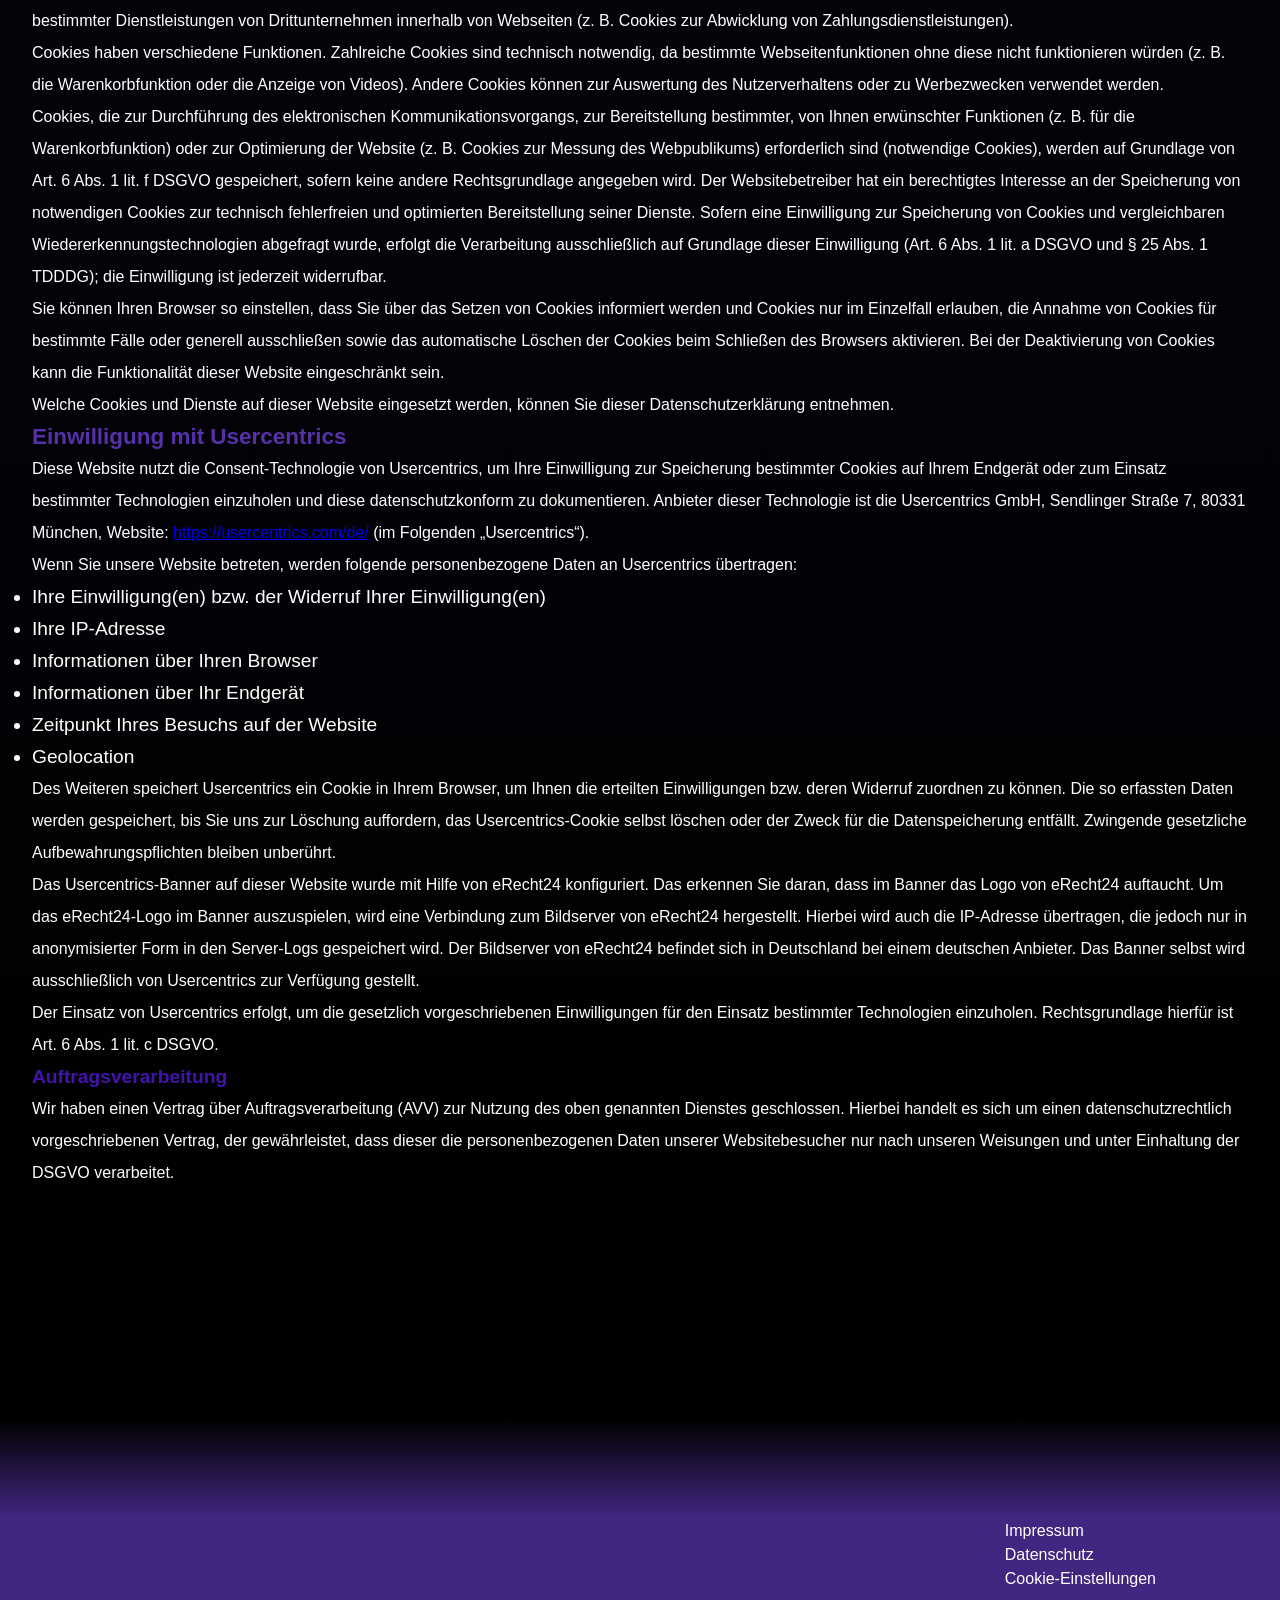
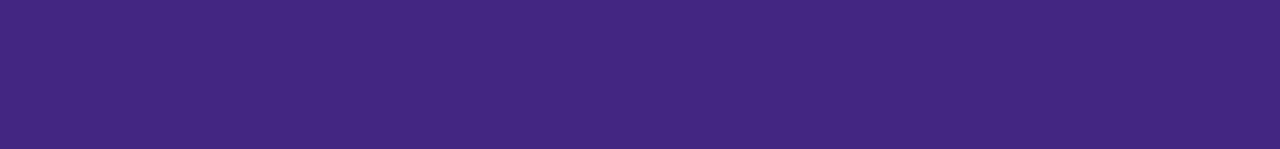
==== commit e1765cd2: "Anpassung der Über Mich Sektion" ====
--- a/Datenschutz.html
+++ b/Datenschutz.html
@@ -3,7 +3,7 @@
 <head>
     <meta charset="UTF-8">
     <meta name="viewport" content="width=device-width, initial-scale=1.0">
-    <link rel="stylesheet" href="/Styles/Main.css">
+    <link rel="stylesheet" href="/Styles/main.css">
     <!--
     <link rel="icon" href="/Images/AFW_Logo.svg" sizes="any" type="image/svg+xml">    
     <script id="usercentrics-cmp" async data-eu-mode="true" data-settings-id="iU_IlWssHmSvSP" src="https://app.eu.usercentrics.eu/browser-ui/latest/loader.js"></script>    
--- a/Styles/main.css
+++ b/Styles/main.css
@@ -0,0 +1,1225 @@
+l.Debughidden{
+    display: none;
+}
+
+
+
+
+*{
+    margin: 0px;
+    padding:0px;
+    font-family:Verdana, Geneva, Tahoma, sans-serif;
+}
+html{
+    width: auto;
+    scroll-behavior:smooth;
+}
+
+.hidden{
+    display: none;
+}
+body{
+    background-color: black;
+    width: auto;
+}
+.TrueBody{
+    position:absolute;
+    z-index: 99;
+}
+
+.Sectionbase{
+    padding-top: 5rem;
+    padding-left: 7rem;
+    padding-right: 7rem;
+    padding-bottom: 5rem;
+    height: fit-content;
+    color: white;
+    background-color: transparent;
+    overflow: hidden;
+}
+
+.Sectionbase h1{
+    margin-bottom: 2rem;
+    font-size: 3rem;
+    color:  rgb(166, 125, 255);
+    text-decoration: underline;
+    text-decoration-color: rgba(83,40,254,1);
+    text-decoration-thickness: 5px;
+}
+    
+.Sectionbase p{
+    font-size: 1rem;
+}
+.radiantbakcgroundbot{
+    background-image: linear-gradient(180deg, rgba(132, 75, 255, 0) 10%, rgba(132, 75, 255, 0.5) 100% );;
+}
+.radiantbakcgroundtop{
+    background-image: linear-gradient(180deg,rgba(132, 75, 255, 0.5) 1%, rgba(132, 75, 255, 0) 90% );;
+}
+.radiantbakcgroundbotfooter{
+    background-image: linear-gradient(180deg, rgba(132, 75, 255, 0) 0%, rgba(132, 75, 255, 0.5) 30% );;
+}
+.nav1{
+    position:relative;
+    background-image: radial-gradient(ellipse farthest-corner at 30px 40px, rgba(132, 75, 255, 0.8) 0%, rgba(132, 75, 255, 1) );;
+    top: 600px;
+    left: 450px;
+    height: 100px;
+    width: 100px;
+    z-index: 99;
+}
+
+.NavSection{
+    width: 100%;
+    height: 40px;
+    background-color: rgba(132, 75, 255, 0.9);
+    position: fixed;
+    z-index: 99;
+    display: flex;
+    justify-content: space-around; 
+}
+.NavSection a{
+    display:grid;
+    float: left;
+    color: white;
+    text-decoration: none;
+    margin:0px 50px;
+    line-height: 40px;
+    transition: 0.3s;
+    
+}
+
+.navshow{
+    animation: navshowAnimation 0.8s ease;
+}
+.navScale1{
+   scale: 1; 
+}
+.navScale02{
+    scale: 0.2; 
+ }
+.navclose{
+    animation: navcloseAnimation 0.8 ease;
+}
+@keyframes navshowAnimation {
+    0% {
+		scale: 0.2;
+	}
+    100% {
+        scale: 1;
+	}    
+}
+@keyframes navcloseAnimation {
+    0% {
+        scale: 1;
+    }
+    100% {
+        scale: 0.2;
+    }
+}
+.NavSection a:hover{
+    scale: 1.1;    
+}
+.HeroSection{
+    width: auto;
+    height: 960px;
+    overflow: hidden;
+}
+
+#HeaderText1{
+    margin-top: 100px;
+    margin-left: 35%;
+}
+
+#HeaderText2{
+    margin-left: 5%;
+}
+#HeaderText3{
+    margin-left: 30%;
+}
+#HeaderText4{
+    margin-left: 5%;
+}
+#HeaderText5{
+    margin-left: 10%;
+}
+
+
+
+.imgherocontainer{
+    position: relative;
+    top: -400px;
+    left: 1150px;
+    background-image: url("/Images/HeroImage1.jpg");
+    background-repeat: no-repeat;
+    background-size:65%;
+    background-position: 0px 50px;
+    transform: rotate(-2deg);    
+    height: 1200px;
+    width: 1200px;
+    z-index: -20;    
+}
+.imgboatcontainer{
+    position: absolute;
+    height: 100vh;
+    width: 100%;
+    top: 0px;
+    left: 0px;
+
+}
+.imgboatelement{
+    position: relative;
+    top: 740px;
+    left: 250px;
+   
+
+    background-image: url("/Images/Boat.svg");
+    background-repeat: no-repeat;
+    background-size:50%;
+    background-position: 0px 50px;
+    transform: rotate(-2deg);    
+    height: 200px;
+    width: 200px;
+    z-index: -15;
+    opacity: 1;
+}
+@keyframes BoatAnimation1 {
+	0% {
+        opacity: 0;
+		transform: translate(50px, 0%);
+	}
+    20%{
+        transform: translate(100px, 0%);
+
+        opacity: 1;
+    }
+    85%{
+        opacity: 1;
+    }
+    100% {
+        scale: 8;
+        opacity: 0;
+        transform: translate(300px,-50px);
+	}
+}
+.BoatMoveAnimation1{
+    animation: BoatAnimation1 60s 0s 999;
+    animation-timing-function: linear;
+    overflow: hidden;
+}
+@keyframes BoatAnimation2 {
+	0% {
+		transform: translate(0%,-20px);
+	}
+    50%{
+        transform: translate(0%,-90px);
+    }
+    100% {
+		transform: translate(0%, 120px);        
+	}
+}
+.BoatMoveAnimation2{
+    animation: BoatAnimation2 7s 0s 999;
+    animation-timing-function: linear;    
+    overflow: hidden;
+}
+
+
+.HeroText{
+    position: absolute;
+    top: 5rem;
+    color: white;
+    width: 90%;
+}
+.HeroText div{
+    margin-bottom: 20px;
+}
+.HeroText .Smallfont{
+    font-size: 1.5rem;
+}
+.HeroText .Bigfont{
+    font-size: 8rem;
+}
+.TextGradient1{
+    background: linear-gradient(90deg, rgba(83,40,254,1) 0%, rgba(129,92,212,1) 100%);
+    -webkit-background-clip: text;
+            background-clip: text;
+    -webkit-text-fill-color: transparent;
+}
+.TextGradient2{
+    background: linear-gradient(90deg, rgba(129,92,212,1) 0%, rgba(83,40,254,1) 100%);
+    -webkit-background-clip: text;
+            background-clip: text;
+    -webkit-text-fill-color: transparent;
+}
+
+.AboutmeGridContainer{
+    display: grid;
+    grid-template-columns: 80% 20%;
+    height: 100%;
+    column-gap: 5rem;
+}
+.AboutmeGridContainer p{
+    font-size: 1rem;
+    line-height: 2.0rem;
+}
+
+.BubbleContainer{
+    height: 40rem;
+    width: 40rem;
+    position: relative;
+}
+
+.Bubble{
+
+    background-position: center;
+    background-repeat: no-repeat;
+    background-size: 100%;
+    background-image:url('/Images/HeroImage1.jpg'), radial-gradient(ellipse, rgba(132, 75, 255, 0.5) 00%, rgba(132, 75, 255, 1)100% );
+    height: inherit;
+    width: inherit;
+}
+#AboutImage{
+    transform: translateY(600px);
+}
+@keyframes Bubbleinanimation {
+    0%{
+        opacity: 0;
+        transform: translate(0px, 50px);
+    }
+    100%{
+        opacity: 1;
+        transform: translate(0px,0px);
+
+    }
+    
+}
+.Bubbleinanimation{
+    animation: Bubbleinanimation 3s ease-out 0s 1 normal forwards;
+}
+
+.SkillsGridContainer{
+    height: auto;
+    display: grid;
+    grid-template-columns: 40vw 40vw;
+    grid-template-rows: 39vh 39vh;
+    column-gap: 3rem;
+    row-gap: 3rem;
+    justify-items: left;
+}
+
+.BubbleSkillsContainer{
+    position: relative;
+    height: 15rem;
+    width: 15rem;
+}
+
+.BubbleSkills{   
+    background-image:radial-gradient(ellipse farthest-corner at 100px 50px, rgba(132, 75, 255, 0.38) 00%, rgba(132, 75, 255, 1)100% );
+    height: inherit;
+    width: inherit;
+    transition: 1;
+}
+.BubbleSkills:hover{   
+    box-shadow: inset 0px 0px 10px 2px rgb(166, 125, 255);        
+}
+.SkillBubblePos1{
+    left:40%
+}
+.SkillBubblePos2{
+    left:50%
+}
+.SkillBubblePos3{
+    
+}
+.SkillBubblePos4{
+    left: 5%;
+}
+
+.SkillBubbleText{
+    font-size: 2rem;
+    font-weight: 600;
+    height: inherit;
+    width: inherit;
+    align-content: center;
+    color: rgb(166, 125, 255);
+    text-align: center;    
+}
+
+.ReferenzGridContainer{
+    height: 80vh;
+    display: grid;
+    grid-template-columns: auto auto auto auto auto auto;
+    column-gap: unset;
+    justify-items: center;
+}
+
+.BubbleReferenzContainer{
+    position: relative;
+    height: 10rem;
+    width: 10rem;
+}
+
+.BubbleReferenz{   
+    background-image:radial-gradient(ellipse, rgba(132, 75, 255, 0.5) 00%, rgba(132, 75, 255, 1)100% );
+    height: inherit;
+    width: inherit;    
+}
+
+.ReferenzBubblePos1{
+    top: 5rem;
+}
+.ReferenzBubblePos2{
+    top: 20rem;
+}
+.ReferenzBubblePos3{
+    top: 12rem;
+}
+.ReferenzBubblePos4{
+    top: 25rem;
+}
+.ReferenzBubblePos5{
+    top: 8rem;
+}
+.ReferenzBubblePos6{
+    top: 17rem;
+}
+.ReferenzBubbleText{
+    font-size: 1rem;
+    font-weight: 400;    
+    height: inherit;
+    width: inherit;
+    align-content: center;
+    text-align: center;
+    color: rgb(195, 123, 255);
+    text-shadow: 4px 4px 2px rgb(83, 52, 103);
+}
+.ReferenzBubbleText a{
+    text-decoration: none;
+}
+.ReferenzBubbleText a:visited{
+color: unset;    
+}
+
+.tpaPos{
+    padding-left: 5px;
+}
+.KontaktStyle, .KontaktStyle div p{
+    font-size: 1.2rem;
+    line-height: 2rem;
+}
+.footerStyle{
+    height: 250px;
+    padding-top: 0px;
+    margin-top: 150px;
+}
+.footergrid{
+    height: auto;
+    display: grid;
+    grid-template-columns: 1fr 3fr 1fr;
+    column-gap: unset;
+    padding-top: 100px;
+}
+.footeritem{
+    display:block;
+    font-size: 1rem;
+    line-height: 1.5rem;
+}
+.footeritem a{
+    color: white;
+    text-decoration: none;    
+
+}
+
+.ImpressumStyle{
+    position:absolute;
+    z-index: 99;
+    width: 100%;
+    height: 100%;
+    font-size: 1.2rem;
+    line-height: 2rem;
+}
+.Sectionbase h2{
+    padding-left: 0px;
+    padding-top: 10px;
+    margin-bottom: 1.2rem;
+    margin-top: 2.5rem;
+    font-size: 2rem;
+    color:  rgb(166, 125, 255);
+    text-decoration: none;
+}
+.Sectionbase h3{
+    color:  rgb(87, 49, 170);
+}
+.Sectionbase h4{
+    color:  rgb(68, 19, 174);
+}
+
+.bluredbackground{
+    background-image: linear-gradient(360deg, rgba(132, 75, 255, 0) 0%, rgba(132, 75, 255, 0.2) 100% );;
+
+}
+
+
+
+
+
+
+
+
+
+
+
+
+
+
+.custom-shape-divider-bottom-1724492903 {
+    position: sticky;
+    bottom: 0px;
+    left: 0;
+    width: 100%;
+    overflow: hidden;
+    line-height: 0;
+    transform: rotate(180deg);
+}
+.custom-shape-divider-bottom-1724492903 svg {
+    position: relative;
+    display: block;
+    width: calc(130% + 1.3px);
+    height: 122px;
+}
+.custom-shape-divider-bottom-1724492903 .shape-fill {
+    fill: rgba(132, 75, 255, 0.4);
+    z-index: -15;
+}
+
+.custom-shape-divider-bottom-1724492113 {
+    position: sticky;
+    bottom: 0px;
+    left: 0;
+    width: 100%;
+    overflow: hidden;
+    line-height: 0;
+
+}
+.custom-shape-divider-bottom-1724492113 svg {
+    position: relative;
+    display: block;
+    width: calc(185% + 1.3px);
+    height: 137px;
+}
+.custom-shape-divider-bottom-1724492113 .shape-fill {
+    fill: rgba(132, 75, 255, 0.7);
+    z-index: -13;
+}
+
+
+.custom-shape-divider-bottom-1724491730 {
+    position: sticky;
+    bottom: 0px;
+    left: 0;
+    width: 100%;
+    overflow: hidden;
+    line-height: 0;
+
+}
+.custom-shape-divider-bottom-1724491730 svg {
+    position: relative;
+    display: block;
+    width: calc(100% + 1.3px);
+    height: 100px;
+}
+.custom-shape-divider-bottom-1724491730 .shape-fill {
+    fill: rgba(132, 75, 255, 1);
+    z-index: -12;
+}
+
+@keyframes WaveAnimation1 {
+	0% {
+		transform: translateY(0%);
+	}    
+	50% {
+		transform: translateY(9%);
+	}
+    100% {
+		transform: translateY(0%);
+	}
+}
+.WaveAnimation1{
+    animation: WaveAnimation1 3s ease-in-out 0.2s 999 normal forwards;
+}
+@keyframes WaveAnimation2 {
+	0% {
+		transform: translateY(0%);
+	}    
+	50% {
+		transform: translateY(7%);
+	}
+    100% {
+		transform: translateY(0%);
+	}
+}
+.WaveAnimation2{
+    animation: WaveAnimation2 3.3s ease-in-out 0.4s 999 normal forwards;
+}
+@keyframes WaveAnimation3 {
+	0% {
+		transform: translateY(0%);
+	}    
+	50% {
+		transform: translateY(5%);
+	}
+    100% {
+		transform: translateY(0%);
+	}
+}
+.WaveAnimation3{
+    animation: WaveAnimation3 3.6s ease-in-out 0.6s 999 normal forwards;
+}
+
+
+
+
+
+.bodybackgroundcontainer{
+    height: 100vh;
+    width: 100%;
+    z-index: -99;
+}
+
+@keyframes bubblewavey1 {
+	0% {
+		transform: translateY(0%);
+	}    
+	50% {
+		transform: translateY(10%);
+	}
+    100% {
+		transform: translateY(0%);
+	}
+}
+.bubblewavey1{
+    animation: bubblewavey1 3.6s ease-in-out 0.6s 999 normal forwards;
+}
+@keyframes bubblewavey2 {
+	0% {
+		transform: translateY(0%);
+	}    
+	50% {
+		transform: translateY(-7%);
+	}
+    100% {
+		transform: translateY(0%);
+	}
+}
+.bubblewavey2{
+    animation: bubblewavey2 3.6s ease-in-out 0.6s 999 normal forwards;
+}
+@keyframes bubblewavey3 {
+	0% {
+		transform: translateY(0%);
+	}    
+	50% {
+		transform: translateY(3%);
+	}
+    100% {
+		transform: translateY(0%);
+	}
+}
+.bubblewavey3{
+    animation: bubblewavey3 5s ease-in-out 0.6s 999 normal forwards;
+}
+.bubblewavey3a{
+    animation: bubblewavey3 4s ease-in-out 0.2s 999 normal forwards;
+}
+
+
+@keyframes bubblewiggl1 {
+	0% {
+		transform: translateX(0%);
+	}    
+	50% {
+		transform: translateX(-15%);
+	}
+    100% {
+		transform: translateX(0%);
+	}
+}
+
+@keyframes bubblewiggl2 {
+	0% {
+		transform: translateX(0%);
+	}    
+	50% {
+		transform: translateX(15%);
+	}
+    100% {
+		transform: translateX(0%);
+	}
+}
+@keyframes bubblewiggl3 {
+	0% {
+		transform: translateX(0%);
+	}    
+	50% {
+		transform: translateX(4%);
+	}
+    100% {
+		transform: translateX(0%);
+	}
+}
+.bubblewigglanimation1{
+    animation: bubblewiggl1 4s ease-in-out 0s 999 normal forwards;
+}
+.bubblewigglanimation2{
+    animation: bubblewiggl2 4.5s ease-in-out 0s 999 normal forwards;
+}
+.bubblewigglanimation3{
+    animation: bubblewiggl1 3.7s ease-in-out 0s 999 normal forwards;
+}
+.bubblewigglanimation4{
+    animation: bubblewiggl2 4.1s ease-in-out 0s 999 normal forwards;
+}
+.bubblewigglanimation5{
+    animation: bubblewiggl3 4s ease-in-out 0s 999 normal forwards;
+}
+.bubblewigglanimation6{
+    animation: bubblewiggl3 4.5s ease-in-out 0s 999 normal forwards;
+}
+.bubblewigglanimation7{
+    animation: bubblewiggl3 3.7s ease-in-out 0s 999 normal forwards;
+}
+.rounded{
+    border-radius: 100%;
+}
+.transformable1{
+    transform: translate(0px, 0px);
+    position: relative;
+}
+.transformable2{
+    transform: translate(0px, 0px);
+    position: relative;
+}
+.nav2{
+    position:relative;
+    background-image: radial-gradient(ellipse farthest-corner at 30px 40px, rgba(132, 75, 255, 0.25) 0%, rgba(132, 75, 255, 0.5) );;
+    height: inherit;
+    width: inherit;
+    z-index: 5;
+}
+.nav2Container{
+    position:absolute;
+    height: 100px;
+    width: 100px;
+}
+.nav3{
+    position: relative;
+    background-image: radial-gradient(ellipse farthest-corner at 30px 40px, rgba(132, 75, 255, 0.1) 0%, rgba(132, 75, 255, 0.3) );;
+    height: inherit;
+    width: inherit;
+    z-index: 1;
+}
+.nav3Container{
+    position:absolute;
+    height: 40px;
+    width: 40px;
+}
+.BubblePos1{
+    top:220px;    left:43%;
+}
+.BubblePos2{
+    top:350px;    left:55%;
+}
+.BubblePos3{
+    top:150px;    left:7%;
+}
+.BubblePos4{
+    top:640px;    left:77%;
+}
+.BubblePos5{
+    top:250px;    left:83%;
+}
+.BubblePos6{
+    top:600px;    left:35%;
+}
+.BubblePos7{
+    top:675px;    left:45%;
+}
+.BubblePos8{
+    top:700px;    left:21%;
+}
+.BubblePos9{
+    top:490px;    left:23%;
+}
+.BubblePos10{
+    top:500px;    left:82%;
+}
+.BubblePos11{
+    top:470px;    left:74%;
+}
+.BubblePos12{
+    top:420px;    left:15%;
+}
+
+
+.miniBubbleContainer{
+    height: inherit;
+    width: inherit;
+}
+.miniBubble1{
+    position: absolute;
+    background-image: radial-gradient(ellipse farthest-corner at 30px 40px, rgba(132, 75, 255, 0.4) 0%, rgba(132, 75, 255, 0.8) );;
+    height: 35px;
+    width: 35px;
+    z-index: 1;
+}
+.miniBubble2{
+    position: absolute;
+    background-image: radial-gradient(ellipse farthest-corner at 30px 40px, rgba(132, 75, 255, 0.4) 0%, rgba(132, 75, 255, 0.8) );;
+    height: 20px;
+    width: 20px;
+    z-index: 1;
+}
+.miniBubble3{
+    position: absolute;
+    background-image: radial-gradient(ellipse farthest-corner at 30px 40px, rgba(132, 75, 255, 0.4) 0%, rgba(132, 75, 255, 0.8) );;
+    height: 55px;
+    width: 55px;
+    z-index: 1;
+}
+.miniBubblePosStart{
+    top: 42%;
+    left:42%;
+}
+.miniBubble4{
+    position: absolute;
+    background-image: radial-gradient(ellipse farthest-corner at 30px 40px, rgba(132, 75, 255, 0.4) 0%, rgba(132, 75, 255, 0.8) );;
+    height: 25px;
+    width: 25px;
+    z-index: 1;
+}
+.miniBubble5{
+    position: absolute;
+    background-image: radial-gradient(ellipse farthest-corner at 30px 40px, rgba(132, 75, 255, 0.4) 0%, rgba(132, 75, 255, 0.8) );;
+    height: 12px;
+    width: 12px;
+    z-index: 1;
+}
+.miniBubble6{
+    position: absolute;
+    background-image: radial-gradient(ellipse farthest-corner at 30px 40px, rgba(132, 75, 255, 0.4) 0%, rgba(132, 75, 255, 0.8) );;
+    height: 40px;
+    width: 40px;
+    z-index: 1;
+}
+.miniBubblePlop1{
+    animation: miniBubblePlop1 1s ease-out 0s 1 normal forwards;
+}
+@keyframes miniBubblePlop1 {
+	0% {
+		transform: translate(0%, 0%);
+	}    
+	100% {
+		transform: translate(200%, 180%);
+        opacity: 0;
+	}
+
+}
+.miniBubblePlop2{
+    animation: miniBubblePlop2 1s ease-out 0s 1 normal forwards;
+}
+@keyframes miniBubblePlop2 {
+	0% {
+		transform: translate(0%, 0%);
+	}    
+	100% {
+		transform: translate(-200%, -180%);
+        opacity: 0;
+	}
+
+}
+.miniBubblePlop3{
+    animation: miniBubblePlop3 1s ease-out 0s 1 normal forwards;
+}
+@keyframes miniBubblePlop3 {
+	0% {
+		transform: translate(0%, 0%);
+	}    
+	100% {
+		transform: translate(-120%, 160%);
+        opacity: 0;
+	}
+
+}
+.miniBubblePlop4{
+    animation: miniBubblePlop4 1s ease-out 0s 1 normal forwards;
+}
+@keyframes miniBubblePlop4 {
+	0% {
+		transform: translate(0%, 0%);
+	}    
+	100% {
+		transform: translate(150%, -180%);
+        opacity: 0;
+	}
+
+}
+.miniBubblePlop5{
+    animation: miniBubblePlop5 1s ease-out 0s 1 normal forwards;
+}
+@keyframes miniBubblePlop5 {
+	0% {
+		transform: translate(0%, 0%);
+	}    
+	100% {
+		transform: translate(200%, 180%);
+        opacity: 0;
+	}
+
+}
+
+.Card{
+    width: inherit;
+    height:auto;
+    background-color: rgba(0, 0, 0, 0.12);
+    border-radius: 3%;
+    border:  rgba(0, 0, 0, 0.2) 5px solid;
+    box-shadow: 3px 3px 15px 5px rgba(129,92,212,1);
+    backdrop-filter: blur(8px);
+    transform: translate(-40px, -90px);
+    line-height: 1.8rem;
+    padding-bottom: 50px;    
+}
+
+
+
+.CardSpawnCard1{
+    animation: CardSpawnanimation3 0.8s ease-out 0s 1 normal forwards;
+}
+@keyframes CardSpawnanimation3 {
+	0% {
+        scale: 0;
+        opacity: 0;
+        transform: translate(0px, 0px);
+    }    
+	100% {
+        scale: 1;
+        opacity: 1;
+        transform: translate(0px, 0px);
+	}
+
+}
+.CardSpawnCard2{
+    animation: CardSpawnanimation1 0.8s ease-out 0s 1 normal forwards;
+}
+@keyframes CardSpawnanimation1 {
+	0% {
+        scale: 0;
+        opacity: 0;
+        transform: translate(0px, 0px);
+        
+
+    }    
+	100% {
+        scale: 1;
+        opacity: 1;
+        transform: translate(0px, 0px);
+
+	}
+
+}
+
+.CardSpawnCard3{
+    animation: CardSpawnanimation2 0.8s ease-out 0s 1 normal forwards;
+}
+@keyframes CardSpawnanimation2 {
+	0% {
+        scale: 0;
+        opacity: 0;
+        transform: translate(0px, 0px);
+    }    
+	100% {
+        scale: 1;
+        opacity: 1;
+        transform: translate(0px, 0px);
+	}
+
+}
+.CardSpawnCard4{
+    animation: CardSpawnanimation4 0.8s ease-out 0s 1 normal forwards;
+}
+@keyframes CardSpawnanimation4 {
+	0% {
+        scale: 0;
+        opacity: 0;
+        transform: translate(0px, 0px);
+        
+
+    }    
+	100% {
+        scale: 1;
+        opacity: 1;
+        transform: translate(0px, 0px);
+
+	}
+
+}
+
+.Card h1{
+    padding-left: 10px;
+    padding-top: 10px;
+    margin-bottom: 2rem;
+    font-size: 2rem;
+    color:  rgb(166, 125, 255);
+    text-decoration: none;
+}
+
+.Card p{
+    padding-left: 10px;
+}
+
+
+
+
+@media only screen and (max-width: 1380px){
+
+    .bodybackgroundcontainer{
+        width: 100%;
+    }
+
+    .TrueBody{
+        width: 100%;
+    }
+
+    
+    .imgherocontainer{
+        display:none;            
+    }
+
+    .HeroText{
+        margin: auto;
+        width: min-content;
+        position: relative;
+        top: 12rem;       
+    }
+    .HeroText .Smallfont{
+        font-size: 1.5rem;
+    }
+    .HeroText .Bigfont{
+        font-size: 3.5rem;
+    }
+    #HeaderText5{
+        margin-left: unset;
+    }
+    .Sectionbase{
+        padding-left: 2rem;
+        padding-right: 2rem;
+    }
+    .Sectionbase h1{
+        font-size: 2rem;
+    }
+    .custom-shape-divider-bottom-1724492903 {
+        Display: none;
+    }    
+    .custom-shape-divider-bottom-1724492113 {
+        Display: none;
+    }    
+    .custom-shape-divider-bottom-1724491730 {
+        Display: none;
+    }
+    #AboutImage{
+        display: none;
+    }
+    .AboutmeGridContainer{
+        column-gap: 0rem;
+        grid-template-columns: auto;
+
+    }
+    .BubbleSkillsContainer{
+        height: 10rem;
+        width: 10rem;
+    }
+    .SkillsGridContainer{
+        grid-template-rows: 70vh 70vh;
+    }
+    .SkillBubbleText {
+        font-size: 1rem;
+    }
+
+    .ReferenzGridContainer{
+        grid-template-columns: auto auto auto;
+        grid-template-rows: auto auto;
+        row-gap: 10rem;
+    }
+    .ReferenzBubblePos1{
+        top: 5rem;
+        left: 0rem;
+    }
+    .ReferenzBubblePos2{
+        top: 0rem;
+        left: 3rem;
+    }
+    .ReferenzBubblePos3{
+        top: 8rem;
+        left: 2rem;
+    }
+    .ReferenzBubblePos4{
+        top: 3rem;
+        left: -3rem;
+    }
+    .ReferenzBubblePos5{
+        top: 5rem;
+        left: 1rem;
+    }
+    .ReferenzBubblePos6{
+        top: 10rem;
+        left: -3rem;
+    }
+
+}
+
+@media only screen and (max-width: 790px){
+
+    .SkillsGridContainer{
+        grid-template-columns: auto;
+        grid-template-rows: auto auto auto auto;
+
+    }
+
+    .SkillBubblePos1{
+        left:40%
+    }
+    .SkillBubblePos2{
+        left:unset
+    }
+    .SkillBubblePos3{        
+        left:50%
+    }
+    .SkillBubblePos4{
+        left: 5%;
+    }
+    .ReferenzGridContainer{
+        grid-template-columns: auto;
+        grid-template-rows: auto auto auto auto auto auto;
+        row-gap: 10rem;
+    }
+    .ReferenzBubblePos1{
+        top: unset;
+        left: 0%;
+    }
+    .ReferenzBubblePos2{
+        top: unset;
+        left: 80%;
+    }
+    .ReferenzBubblePos3{
+        top: unset;
+        left: -30%;
+    }
+    .ReferenzBubblePos4{
+        top: unset;
+        left: -80%;;
+    }
+    .ReferenzBubblePos5{
+        top: unset;
+        left: 70%;
+    }
+    .ReferenzBubblePos6{
+        top: unset;
+        left: -50%;
+    }
+
+
+    
+    .BubblePos1{
+        top:220px;    left:33%;
+    }
+    .BubblePos2{
+        top:350px;    left:45%;
+    }
+    .BubblePos3{
+        top:150px;    left:7%;
+    }
+    .BubblePos4{
+        top:640px;    left:76%;
+    }
+    .BubblePos5{
+        top:250px;    left:73%;
+    }
+    .BubblePos6{
+        top:600px;    left:25%;
+    }
+    .BubblePos7{
+        top:675px;    left:35%;
+    }
+    .BubblePos8{
+        top:700px;    left:11%;
+    }
+    .BubblePos9{
+        top:490px;    left:13%;
+    }
+    .BubblePos10{
+        top:500px;    left:72%;
+    }
+    .BubblePos11{
+        top:470px;    left:64%;
+    }
+    .BubblePos12{
+        top:420px;    left:5%;
+    }
+
+
+    .NavSection{
+        font-size: 0.8rem;
+        text-wrap: nowrap;
+        justify-content:unset; 
+        display: grid;
+
+        width: 180px;
+        height: 180px;
+        border-radius: 100%;
+        background-color: rgba(132, 75, 255, 0.9);
+        position: fixed;
+        z-index: 99;
+    }
+
+
+}
+
+@media only screen and (max-width: 480px){
+    .BubblePos1{
+        top:220px;    left:13%;
+    }
+    .BubblePos2{
+        top:350px;    left:25%;
+    }
+    .BubblePos3{
+        top:150px;    left:7%;
+    }
+    .BubblePos4{
+        top:640px;    left:56%;
+    }
+    .BubblePos5{
+        top:250px;    left:53%;
+    }
+    .BubblePos6{
+        top:600px;    left:15%;
+    }
+    .BubblePos7{
+        top:675px;    left:25%;
+    }
+    .BubblePos8{
+        top:700px;    left:1%;
+    }
+    .BubblePos9{
+        top:490px;    left:7%;
+    }
+    .BubblePos10{
+        top:500px;    left:52%;
+    }
+    .BubblePos11{
+        top:470px;    left:34%;
+    }
+    .BubblePos12{
+        top:420px;    left:5%;
+    }
+}
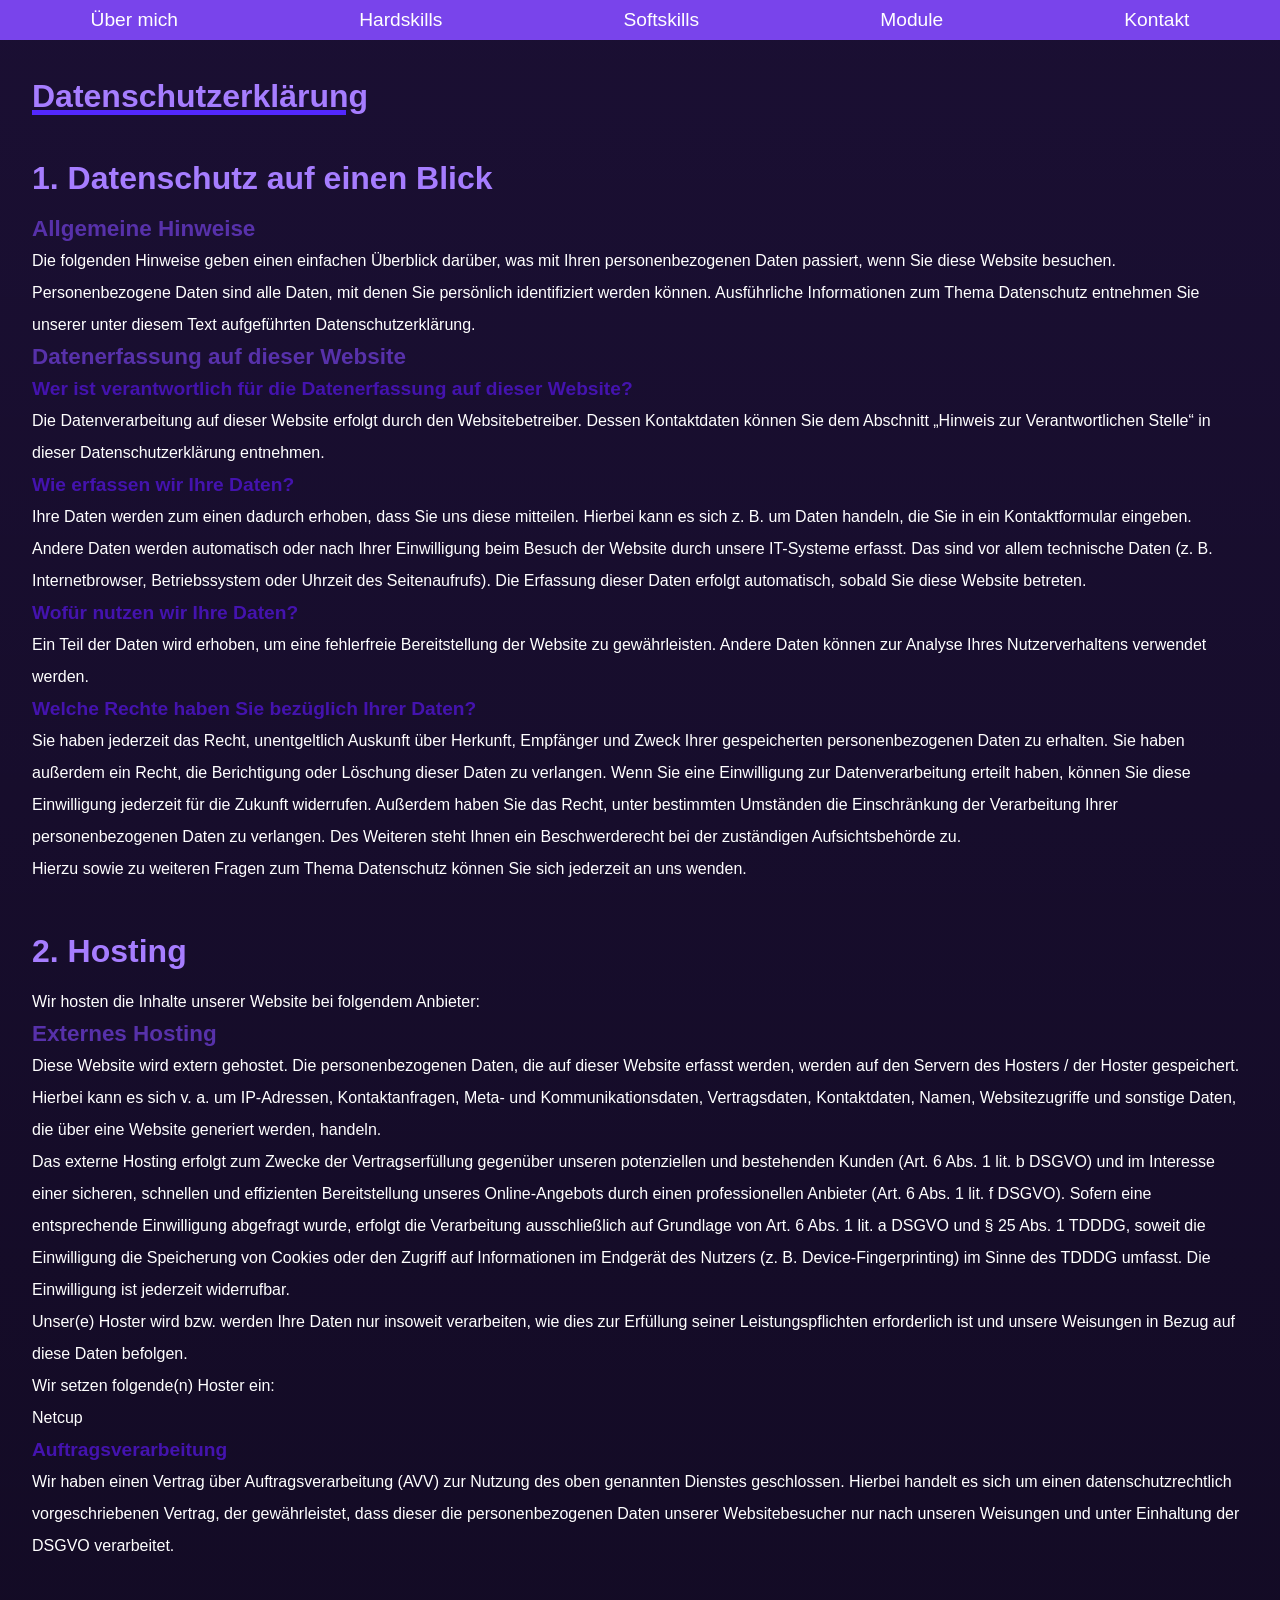
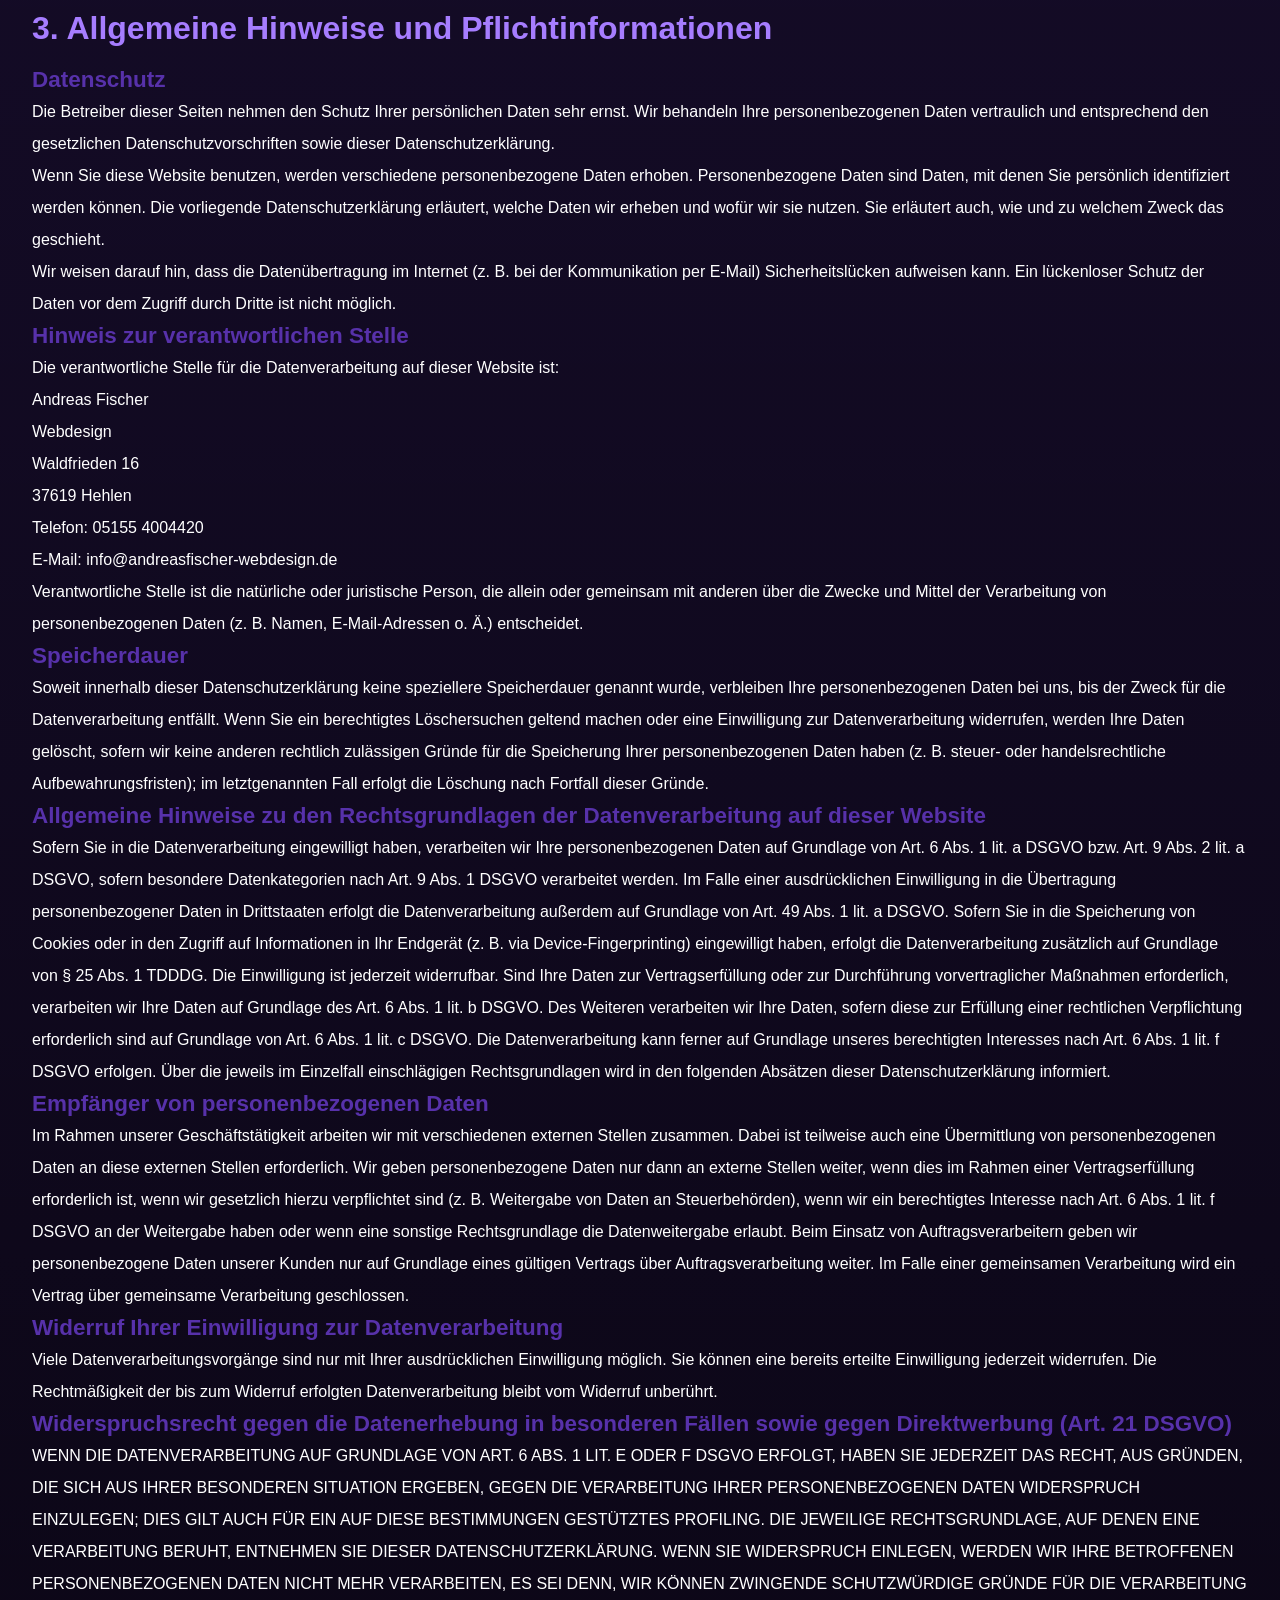
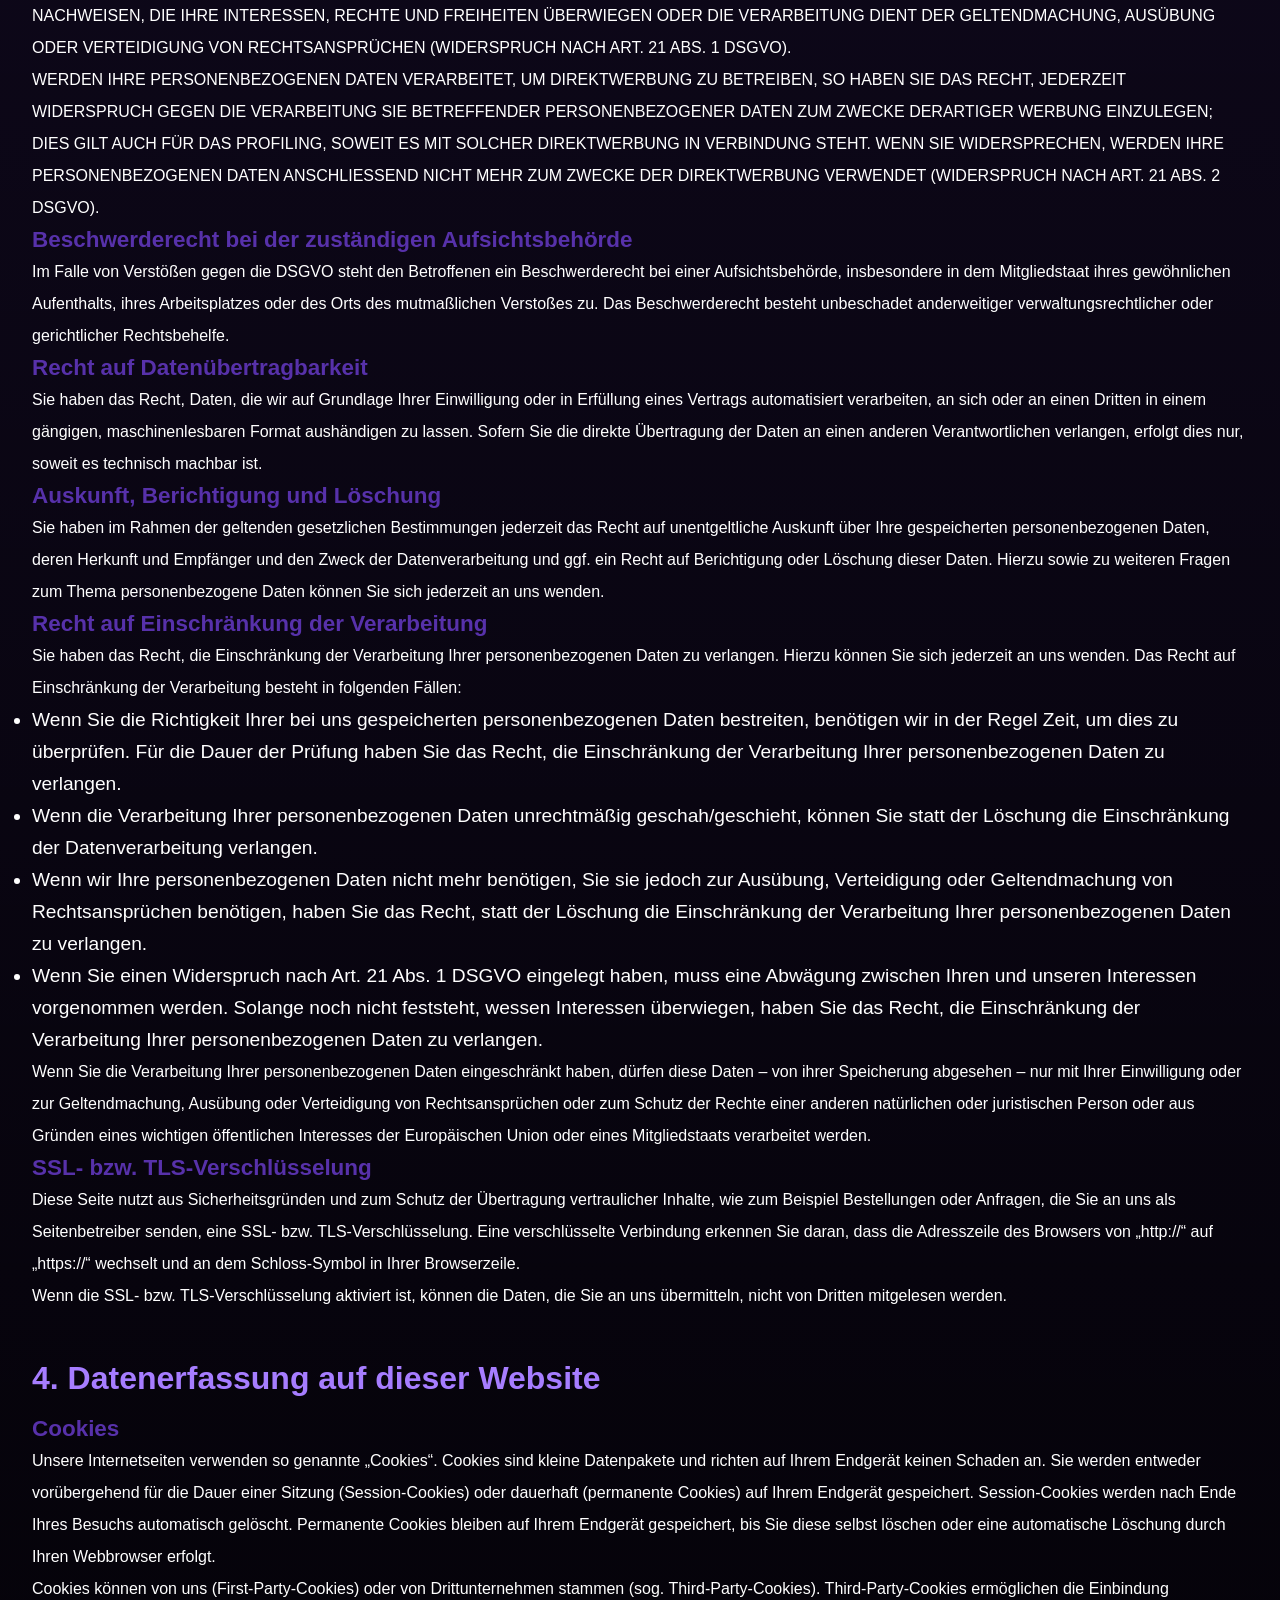
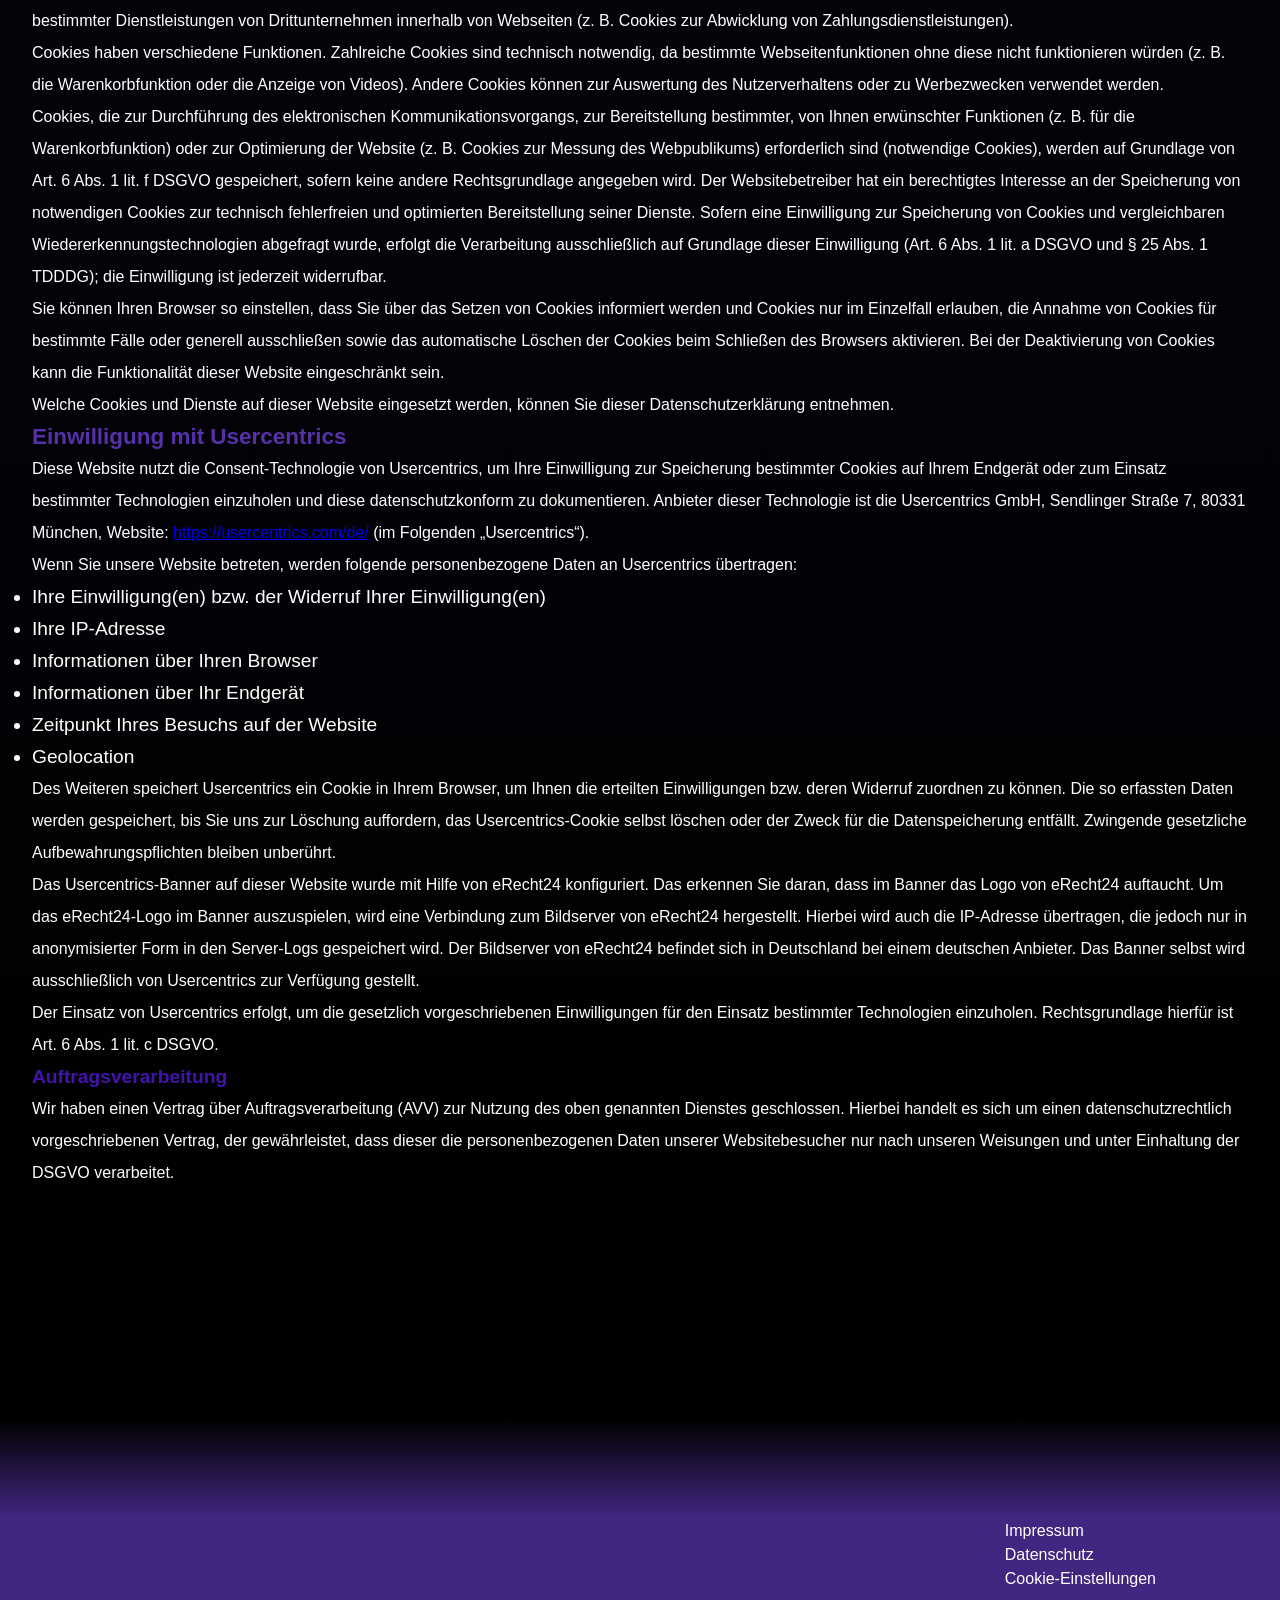
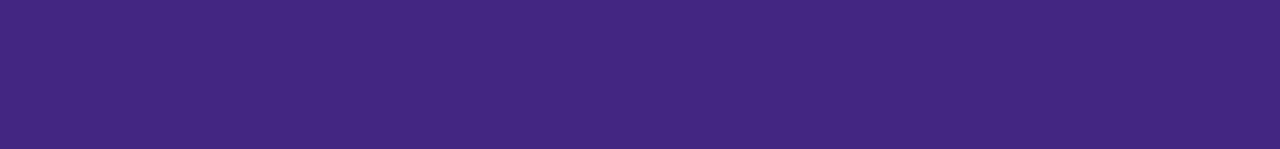
==== commit 57d314ad: "Anpassungen verschiedener sektionen 1080p optimiert" ====
--- a/Datenschutz.html
+++ b/Datenschutz.html
@@ -17,8 +17,9 @@
         <!--Nav Section-->
         <div Class="NavSection">
             <a href="/index.html#ÜberMich">Über mich</a>
-            <a href="/index.html#MeineSkills">Meine Skills</a>
-            <a href="/index.html#MeineReferenzen">Referenzobjekte</a>
+            <a href="/index.html#Hardskills">Hardskills</a>
+            <a href="/index.html#Softskills">Softskills</a>
+            <a href="/index.html#Module">Module</a>
             <a href="/index.html#Kontakt">Kontakt</a>
         </div>
 
--- a/Styles/main.css
+++ b/Styles/main.css
@@ -39,7 +39,7 @@
 }
 
 .Sectionbase h1{
-    margin-bottom: 2rem;
+    margin-bottom: 1rem;
     font-size: 3rem;
     color:  rgb(166, 125, 255);
     text-decoration: underline;
@@ -301,10 +301,7 @@
 .SkillsGridContainer{
     height: auto;
     display: grid;
-    grid-template-columns: 40vw 40vw;
-    grid-template-rows: 39vh 39vh;
-    column-gap: 3rem;
-    row-gap: 3rem;
+    row-gap: 1rem;
     justify-items: left;
 }
 
@@ -879,96 +876,23 @@
 }
 
 .Card{
-    width: inherit;
+    width: 100%;
     height:auto;
     background-color: rgba(0, 0, 0, 0.12);
-    border-radius: 3%;
     border:  rgba(0, 0, 0, 0.2) 5px solid;
-    box-shadow: 3px 3px 15px 5px rgba(129,92,212,1);
+    box-shadow: 1px 1px 15px 1px rgba(129, 92, 212, 0.8);
     backdrop-filter: blur(8px);
-    transform: translate(-40px, -90px);
     line-height: 1.8rem;
-    padding-bottom: 50px;    
-}
-
-
-
-.CardSpawnCard1{
-    animation: CardSpawnanimation3 0.8s ease-out 0s 1 normal forwards;
-}
-@keyframes CardSpawnanimation3 {
-	0% {
-        scale: 0;
-        opacity: 0;
-        transform: translate(0px, 0px);
-    }    
-	100% {
-        scale: 1;
-        opacity: 1;
-        transform: translate(0px, 0px);
-	}
-
-}
-.CardSpawnCard2{
-    animation: CardSpawnanimation1 0.8s ease-out 0s 1 normal forwards;
-}
-@keyframes CardSpawnanimation1 {
-	0% {
-        scale: 0;
-        opacity: 0;
-        transform: translate(0px, 0px);
-        
-
-    }    
-	100% {
-        scale: 1;
-        opacity: 1;
-        transform: translate(0px, 0px);
-
-	}
-
-}
-
-.CardSpawnCard3{
-    animation: CardSpawnanimation2 0.8s ease-out 0s 1 normal forwards;
-}
-@keyframes CardSpawnanimation2 {
-	0% {
-        scale: 0;
-        opacity: 0;
-        transform: translate(0px, 0px);
-    }    
-	100% {
-        scale: 1;
-        opacity: 1;
-        transform: translate(0px, 0px);
-	}
-
-}
-.CardSpawnCard4{
-    animation: CardSpawnanimation4 0.8s ease-out 0s 1 normal forwards;
-}
-@keyframes CardSpawnanimation4 {
-	0% {
-        scale: 0;
-        opacity: 0;
-        transform: translate(0px, 0px);
-        
-
-    }    
-	100% {
-        scale: 1;
-        opacity: 1;
-        transform: translate(0px, 0px);
-
-	}
-
-}
+    padding-bottom: 10px;    
+}
+
+
+
+
 
 .Card h1{
     padding-left: 10px;
     padding-top: 10px;
-    margin-bottom: 2rem;
     font-size: 2rem;
     color:  rgb(166, 125, 255);
     text-decoration: none;
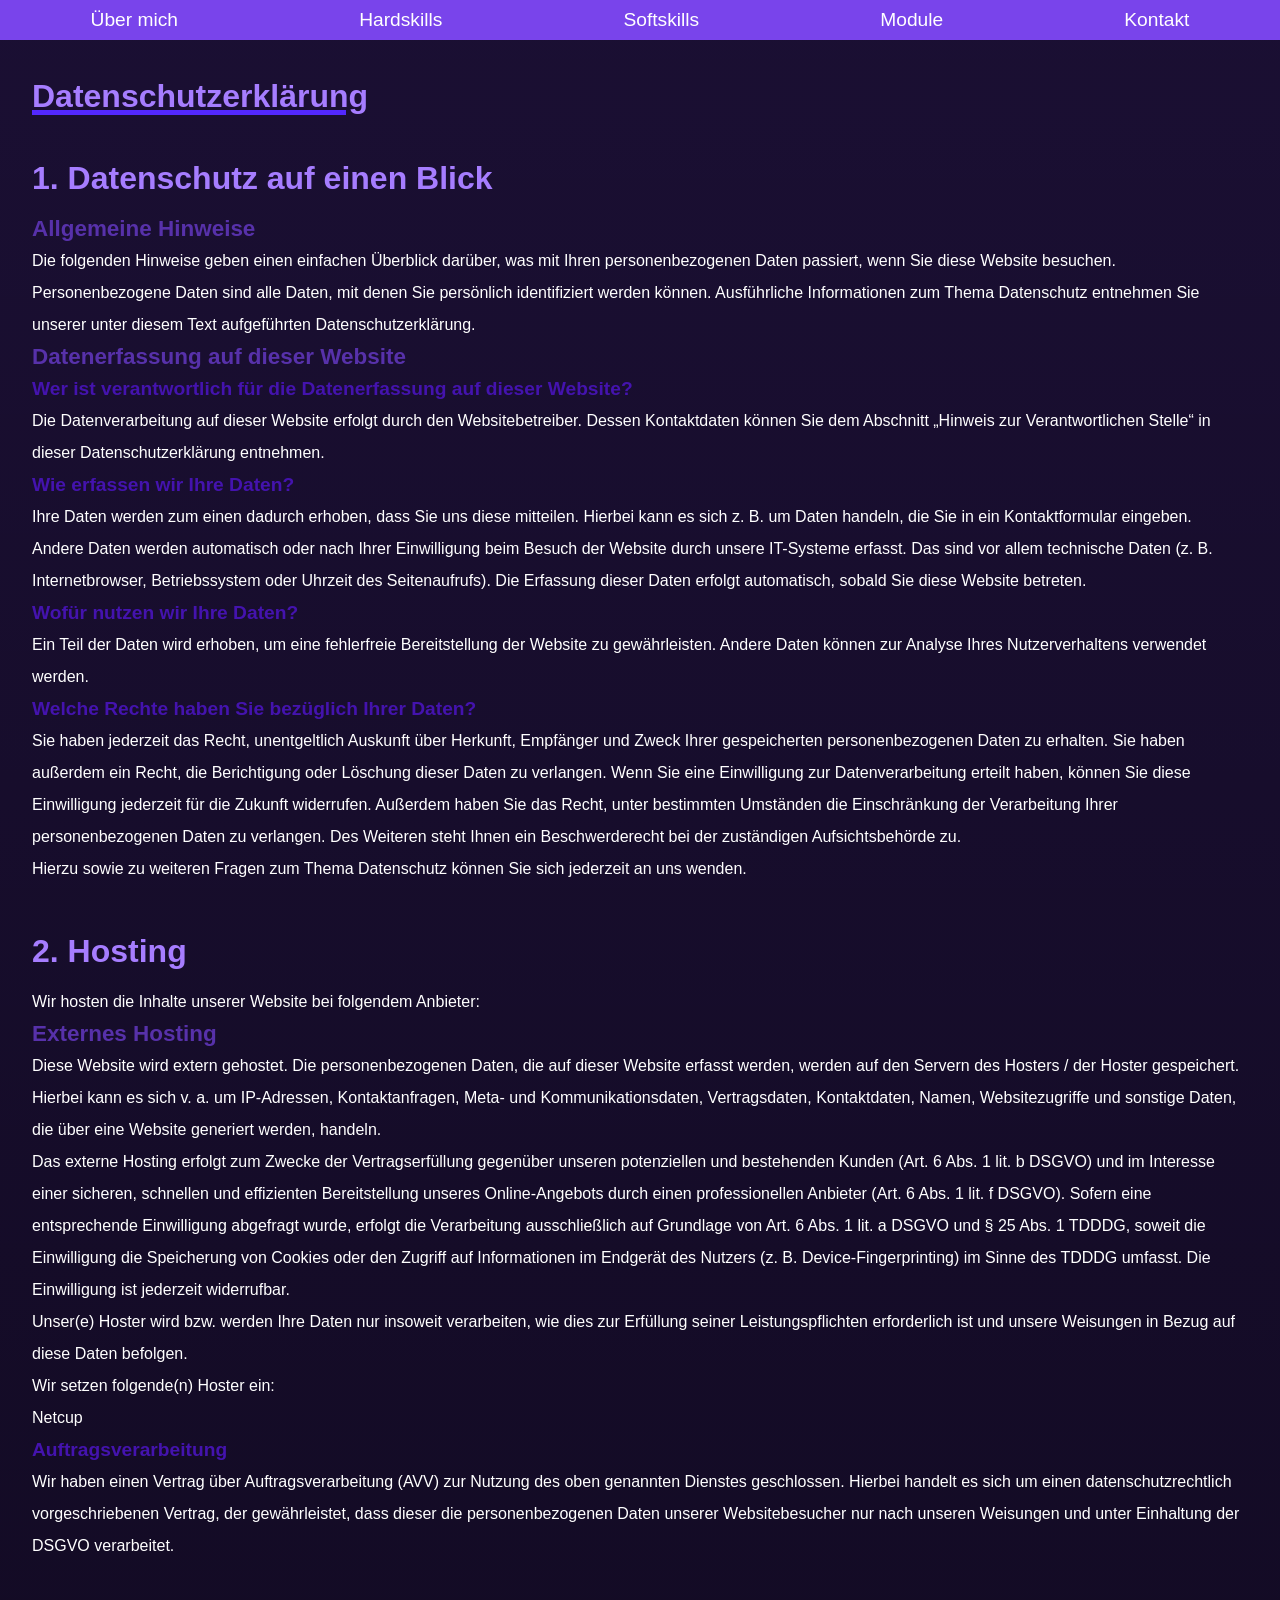
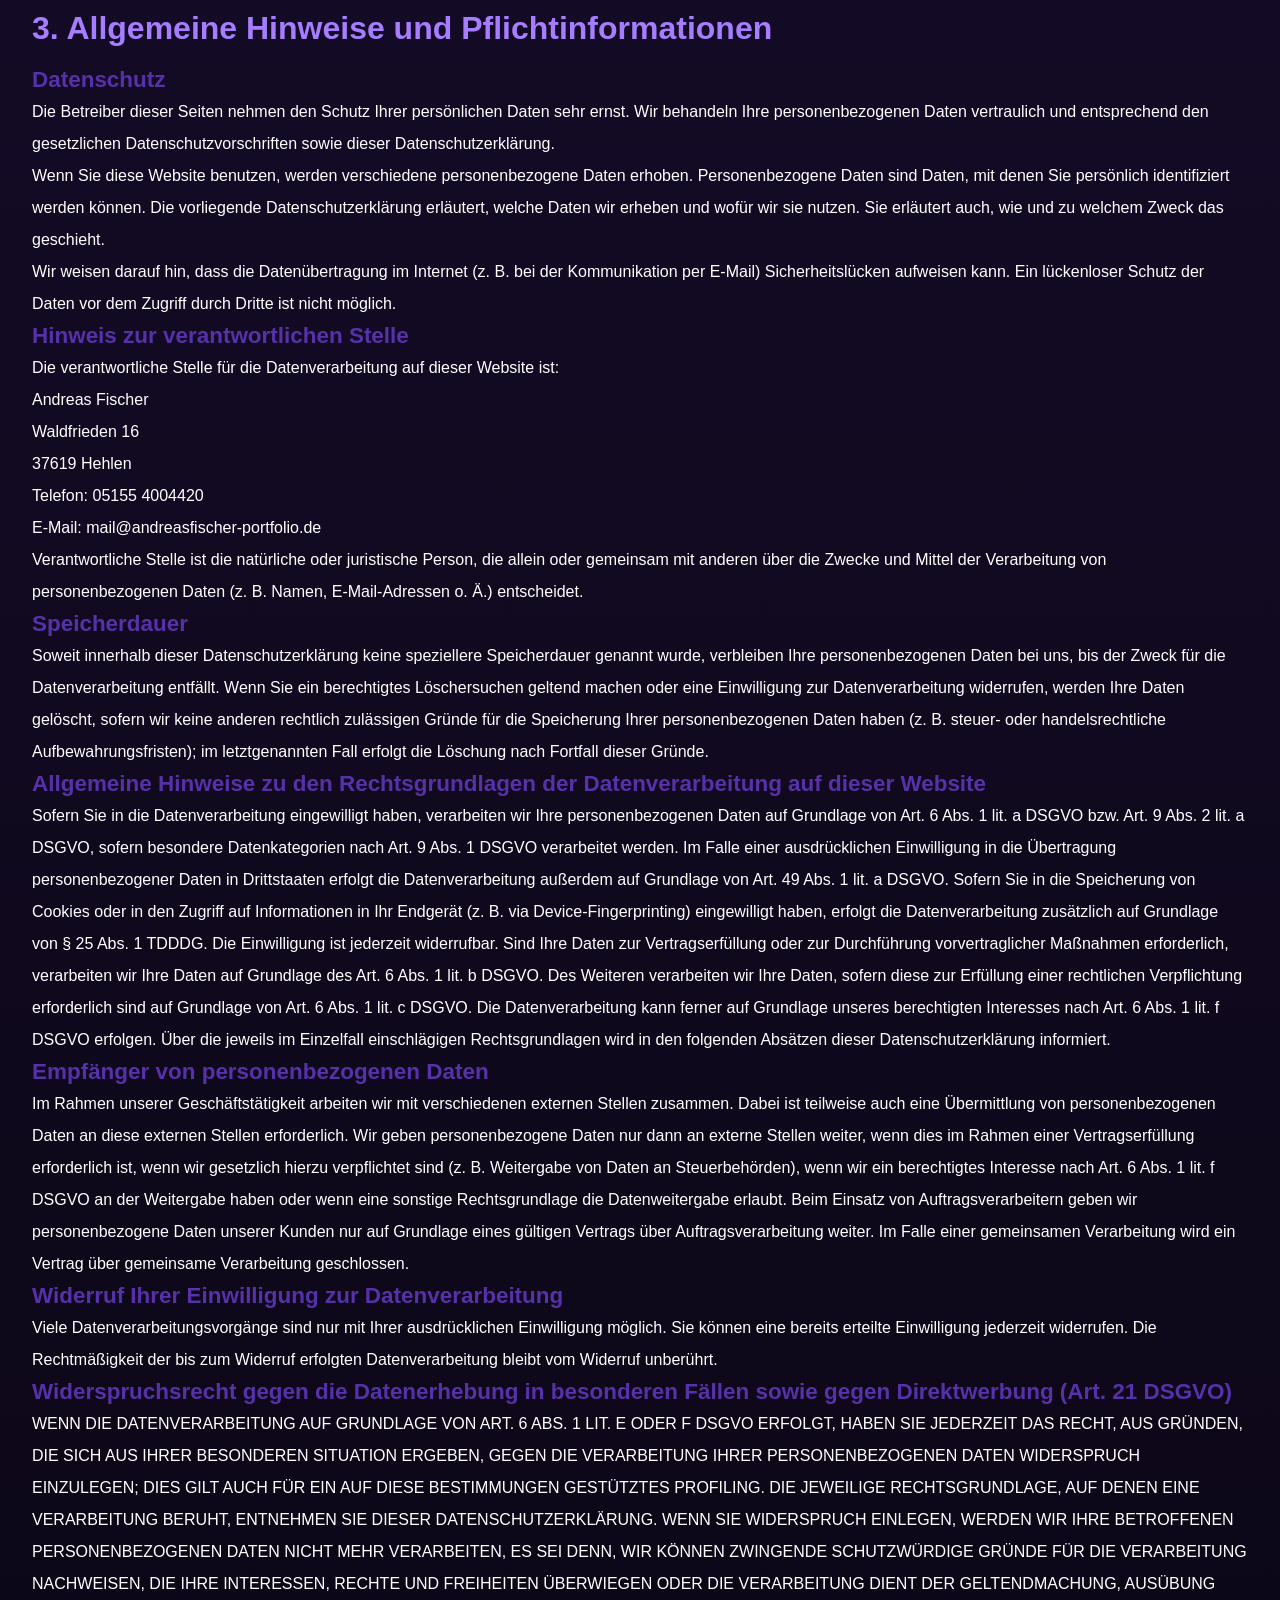
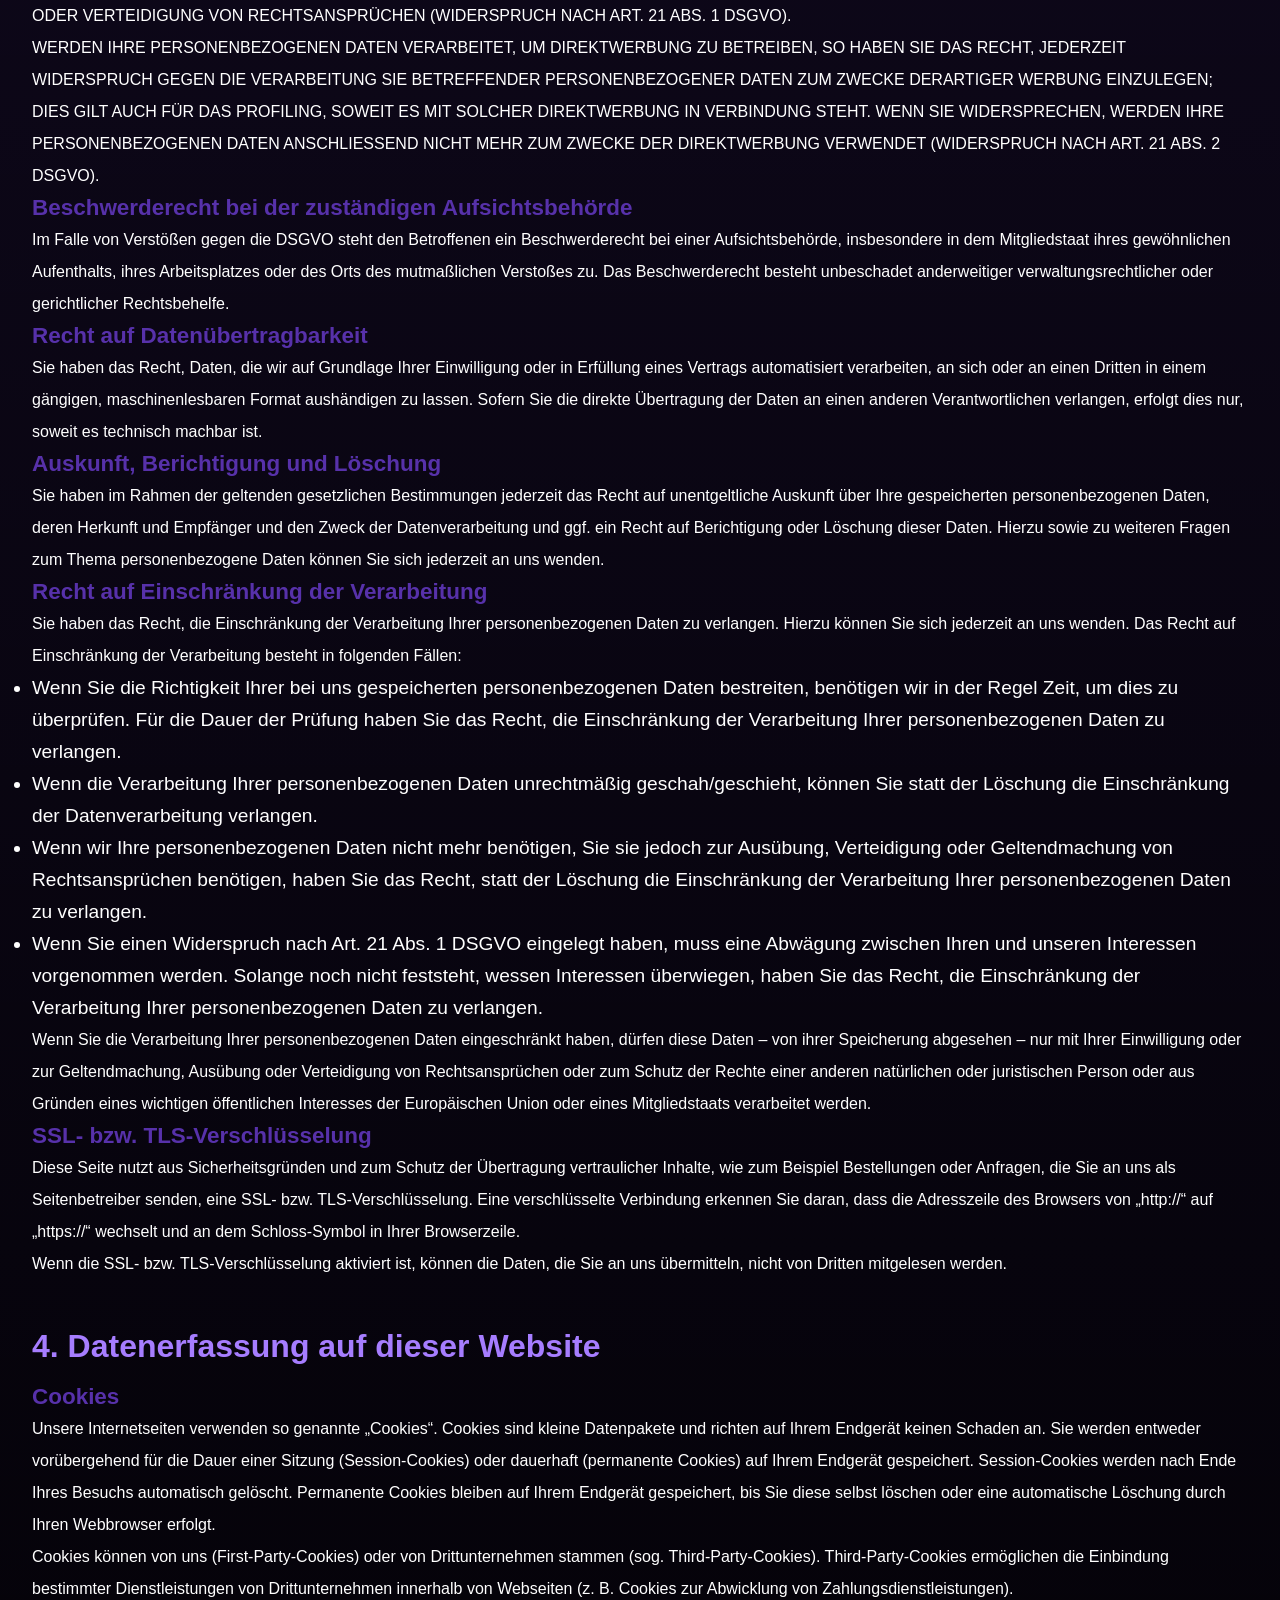
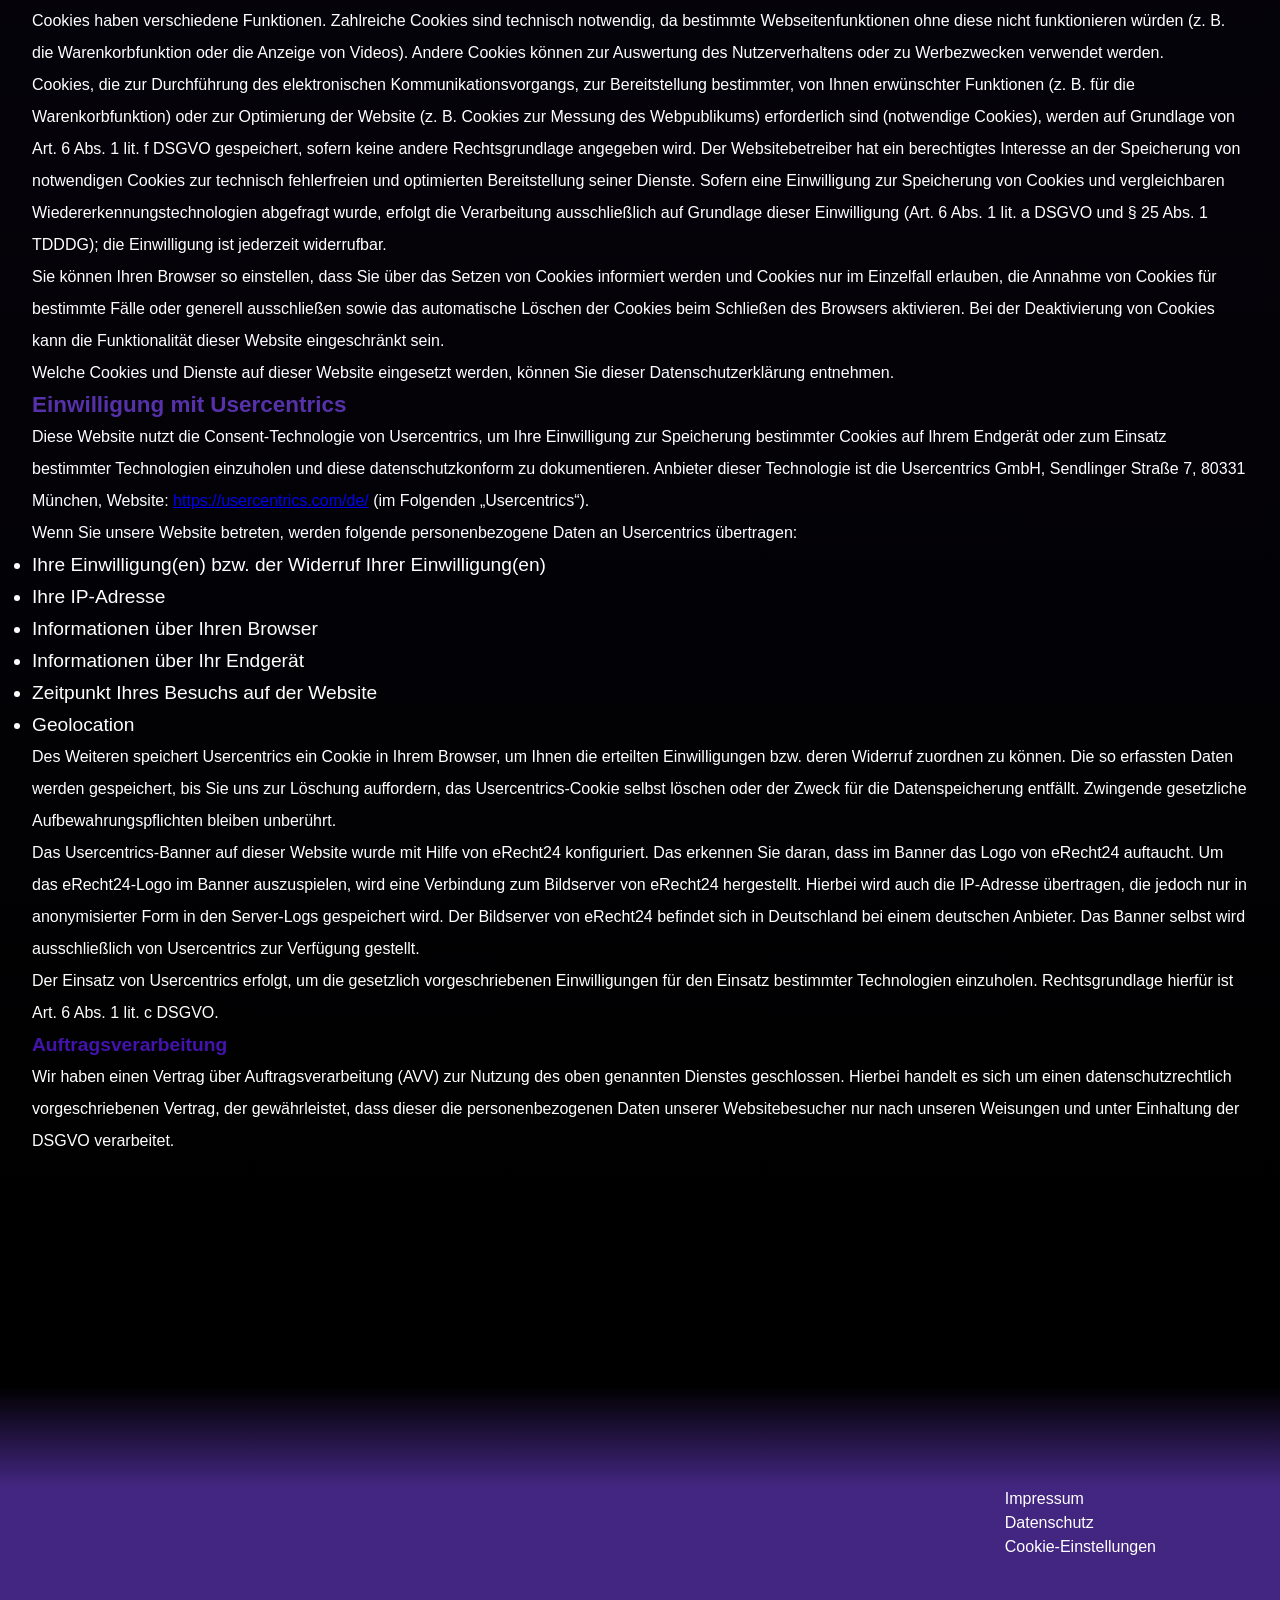
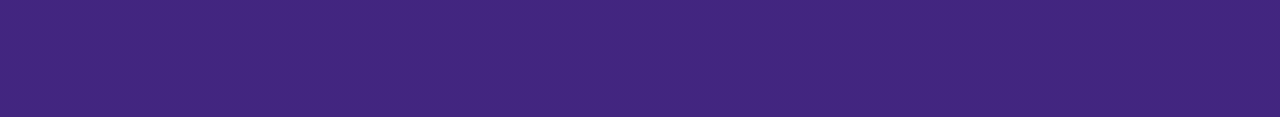
==== commit 82197821: "Anpassung der Email Adressen" ====
--- a/Datenschutz.html
+++ b/Datenschutz.html
@@ -38,12 +38,12 @@
                 <h2>3. Allgemeine Hinweise und Pflicht&shy;informationen</h2>
                 <h3>Datenschutz</h3> <p>Die Betreiber dieser Seiten nehmen den Schutz Ihrer pers&ouml;nlichen Daten sehr ernst. Wir behandeln Ihre personenbezogenen Daten vertraulich und entsprechend den gesetzlichen Datenschutzvorschriften sowie dieser Datenschutzerkl&auml;rung.</p> <p>Wenn Sie diese Website benutzen, werden verschiedene personenbezogene Daten erhoben. Personenbezogene Daten sind Daten, mit denen Sie pers&ouml;nlich identifiziert werden k&ouml;nnen. Die vorliegende Datenschutzerkl&auml;rung erl&auml;utert, welche Daten wir erheben und wof&uuml;r wir sie nutzen. Sie erl&auml;utert auch, wie und zu welchem Zweck das geschieht.</p> <p>Wir weisen darauf hin, dass die Daten&uuml;bertragung im Internet (z.&nbsp;B. bei der Kommunikation per E-Mail) Sicherheitsl&uuml;cken aufweisen kann. Ein l&uuml;ckenloser Schutz der Daten vor dem Zugriff durch Dritte ist nicht m&ouml;glich.</p>
                 <h3>Hinweis zur verantwortlichen Stelle</h3> <p>Die verantwortliche Stelle f&uuml;r die Datenverarbeitung auf dieser Website ist:</p> <p>Andreas Fischer<br />
-                Webdesign<br />
+                
                 Waldfrieden 16<br />
                 37619 Hehlen</p>
             
                 <p>Telefon: 05155 4004420<br />
-                E-Mail: info@andreasfischer-webdesign.de</p>
+                E-Mail: mail@andreasfischer-portfolio.de</p>
                 <p>Verantwortliche Stelle ist die nat&uuml;rliche oder juristische Person, die allein oder gemeinsam mit anderen &uuml;ber die Zwecke und Mittel der Verarbeitung von personenbezogenen Daten (z.&nbsp;B. Namen, E-Mail-Adressen o. &Auml;.) entscheidet.</p>
             
                 <h3>Speicherdauer</h3> <p>Soweit innerhalb dieser Datenschutzerkl&auml;rung keine speziellere Speicherdauer genannt wurde, verbleiben Ihre personenbezogenen Daten bei uns, bis der Zweck f&uuml;r die Datenverarbeitung entf&auml;llt. Wenn Sie ein berechtigtes L&ouml;schersuchen geltend machen oder eine Einwilligung zur Datenverarbeitung widerrufen, werden Ihre Daten gel&ouml;scht, sofern wir keine anderen rechtlich zul&auml;ssigen Gr&uuml;nde f&uuml;r die Speicherung Ihrer personenbezogenen Daten haben (z.&nbsp;B. steuer- oder handelsrechtliche Aufbewahrungsfristen); im letztgenannten Fall erfolgt die L&ouml;schung nach Fortfall dieser Gr&uuml;nde.</p>
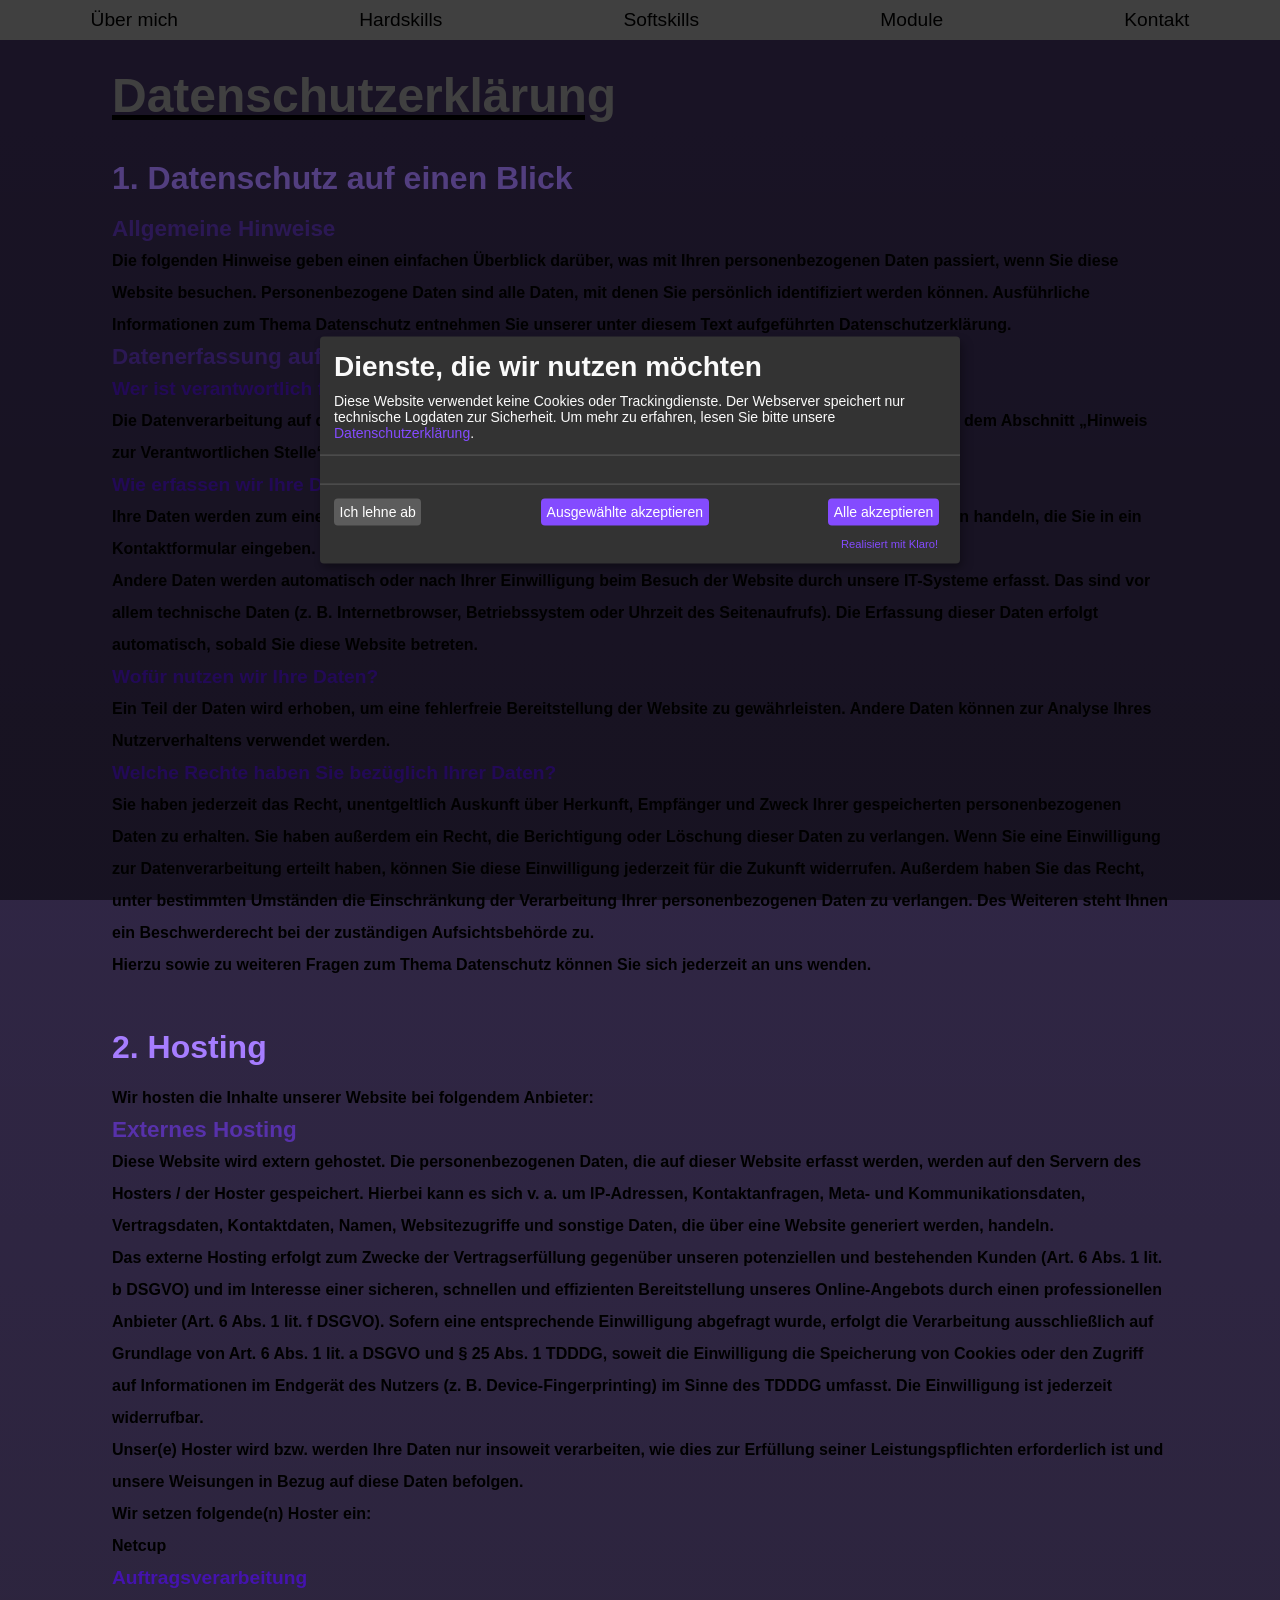
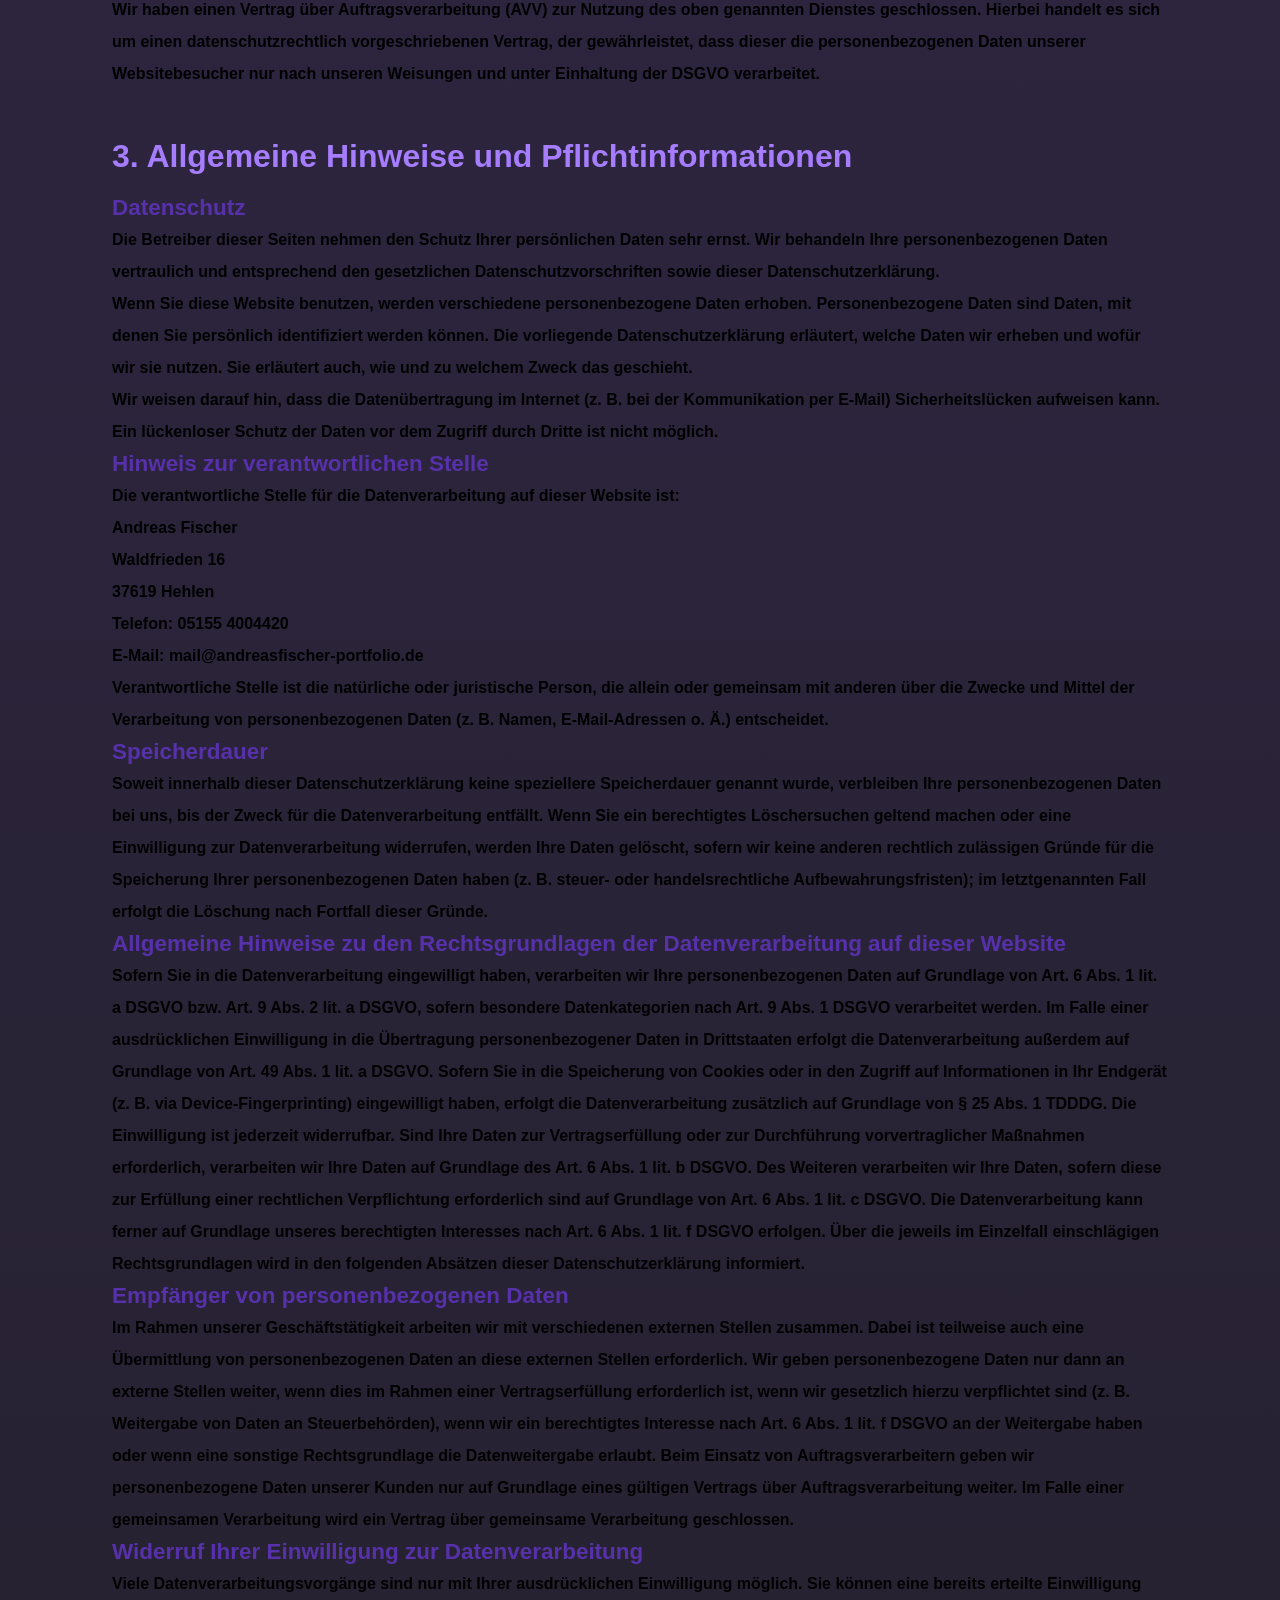
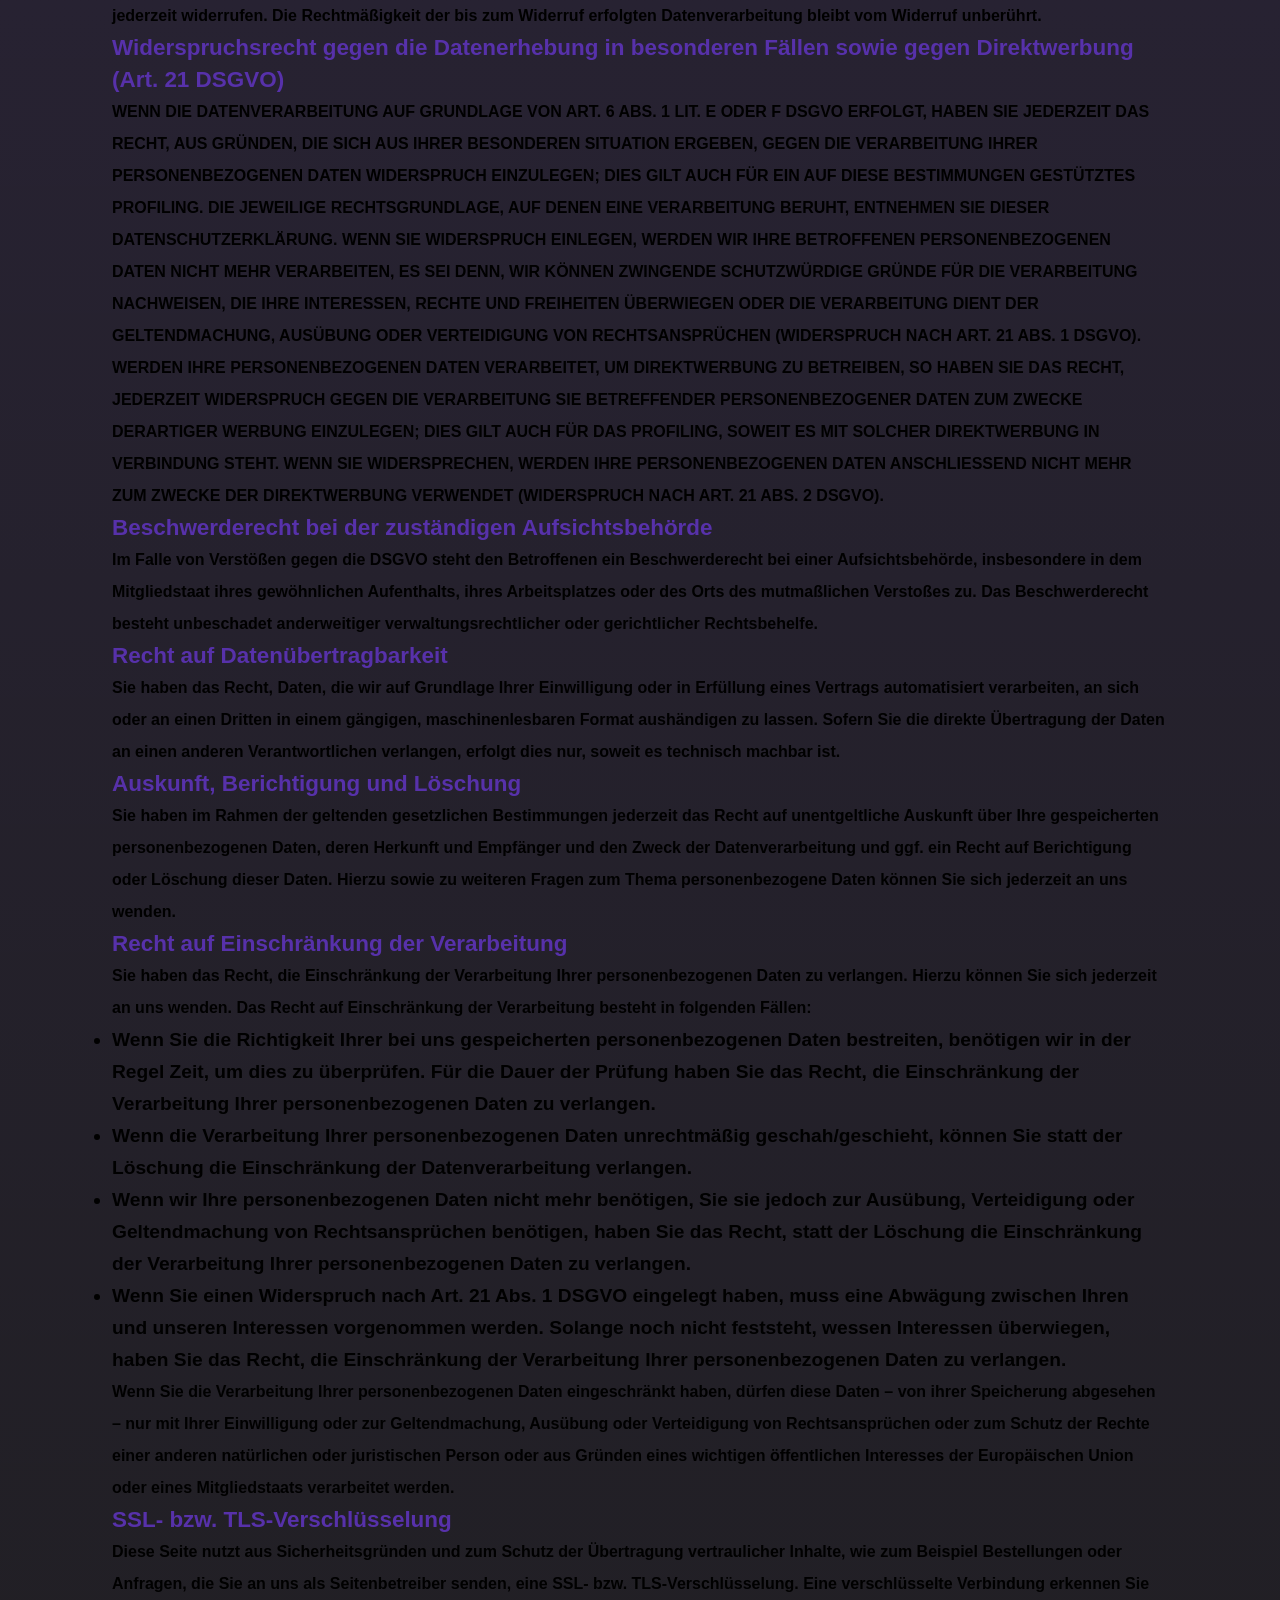
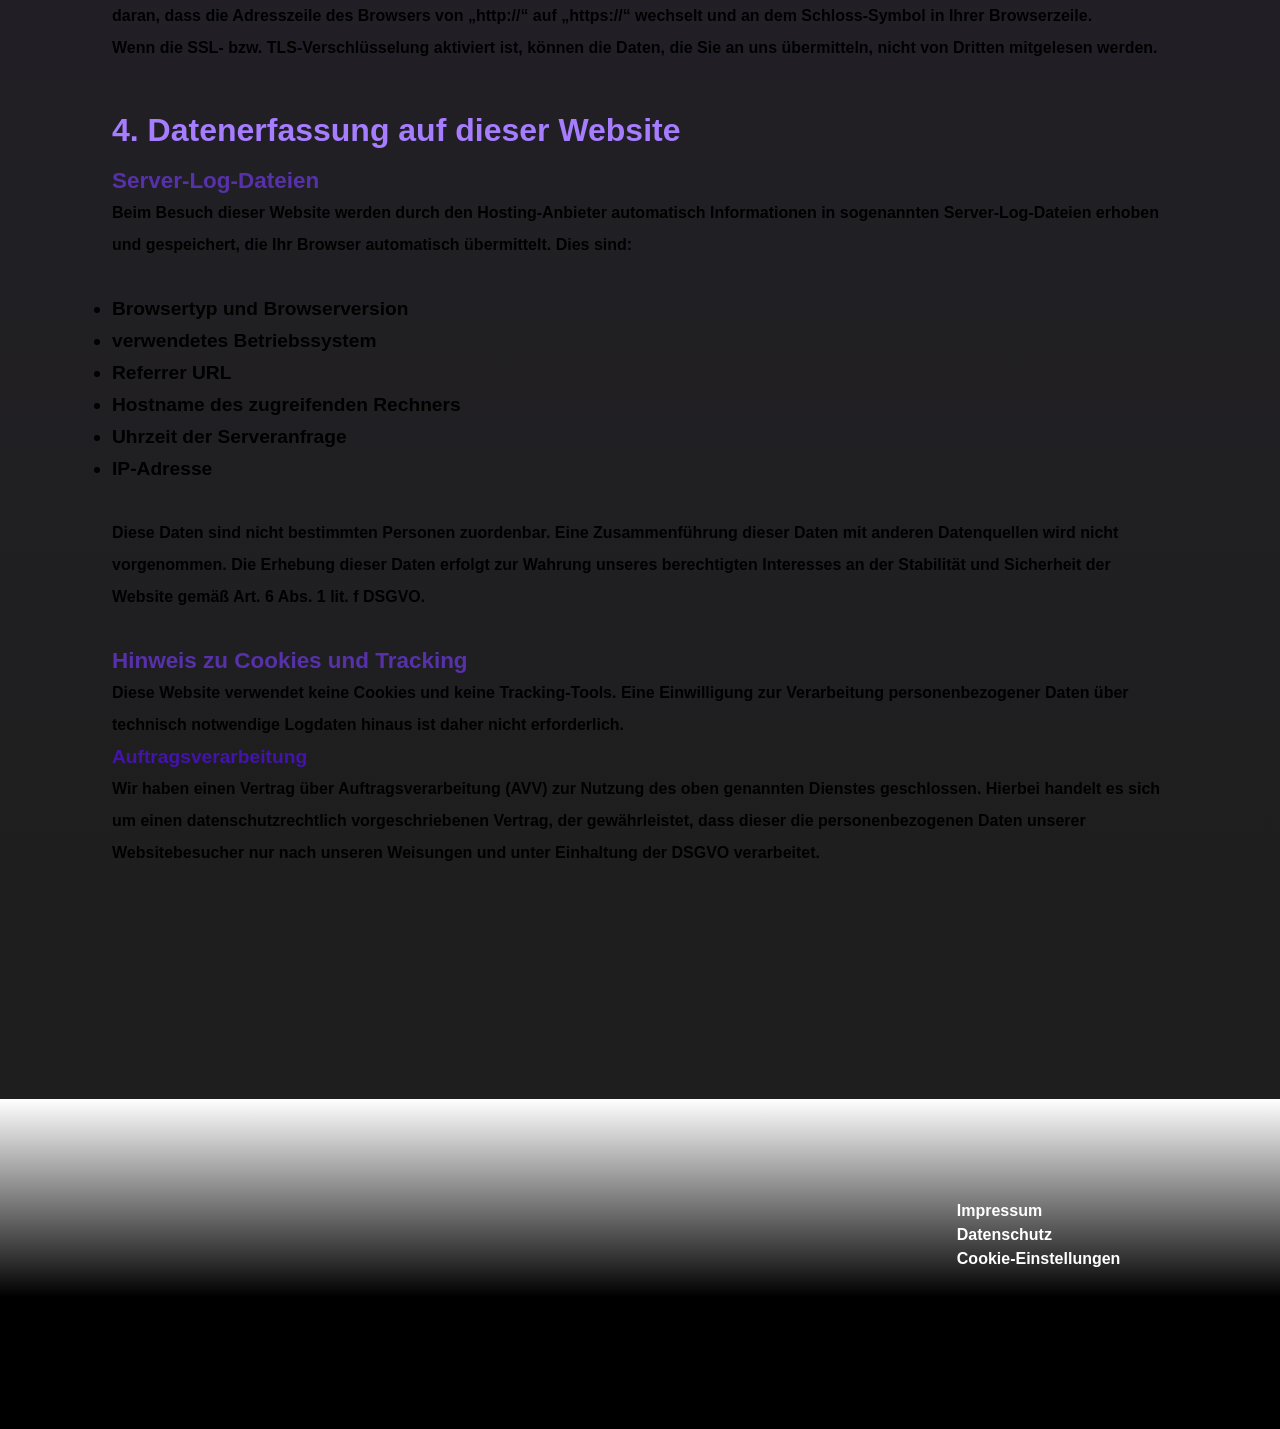
==== commit 0d572126: "Design Anpassungen beta 0.01" ====
--- a/Datenschutz.html
+++ b/Datenschutz.html
@@ -3,14 +3,11 @@
 <head>
     <meta charset="UTF-8">
     <meta name="viewport" content="width=device-width, initial-scale=1.0">
-    <link rel="stylesheet" href="/Styles/main.css">
-    <!--
-    <link rel="icon" href="/Images/AFW_Logo.svg" sizes="any" type="image/svg+xml">    
-    <script id="usercentrics-cmp" async data-eu-mode="true" data-settings-id="iU_IlWssHmSvSP" src="https://app.eu.usercentrics.eu/browser-ui/latest/loader.js"></script>    
-    <script type="application/javascript" src="https://sdp.eu.usercentrics.eu/latest/uc-block.bundle.js"></script>
-    <script type="application/javascript"> var UC_UI_SUPPRESS_CMP_DISPLAY=true;</script>
-    -->
+    <link rel="stylesheet" href="/Styles/main.css">    
     <title>Datenschutz</title>
+    <link rel="stylesheet" href="/Styles/klaro.css" />
+    <script defer type="application/javascript" src="/Scripts/klaro.js"></script>    
+    <script defer data-config="klaroConfig" src="/Scripts/klarosc.js"></script>
 </head>
 <body>
     <div class="ImpressumStyle"> 
@@ -65,19 +62,27 @@
                     <p>Wenn Sie die Verarbeitung Ihrer personenbezogenen Daten eingeschr&auml;nkt haben, d&uuml;rfen diese Daten &ndash; von ihrer Speicherung abgesehen &ndash; nur mit Ihrer Einwilligung oder zur Geltendmachung, Aus&uuml;bung oder Verteidigung von Rechtsanspr&uuml;chen oder zum Schutz der Rechte einer anderen nat&uuml;rlichen oder juristischen Person oder aus Gr&uuml;nden eines wichtigen &ouml;ffentlichen Interesses der Europ&auml;ischen Union oder eines Mitgliedstaats verarbeitet werden.</p>
                 <h3>SSL- bzw. TLS-Verschl&uuml;sselung</h3> <p>Diese Seite nutzt aus Sicherheitsgr&uuml;nden und zum Schutz der &Uuml;bertragung vertraulicher Inhalte, wie zum Beispiel Bestellungen oder Anfragen, die Sie an uns als Seitenbetreiber senden, eine SSL- bzw. TLS-Verschl&uuml;sselung. Eine verschl&uuml;sselte Verbindung erkennen Sie daran, dass die Adresszeile des Browsers von &bdquo;http://&ldquo; auf &bdquo;https://&ldquo; wechselt und an dem Schloss-Symbol in Ihrer Browserzeile.</p> <p>Wenn die SSL- bzw. TLS-Verschl&uuml;sselung aktiviert ist, k&ouml;nnen die Daten, die Sie an uns &uuml;bermitteln, nicht von Dritten mitgelesen werden.</p>
                 <h2>4. Datenerfassung auf dieser Website</h2>
-                <h3>Cookies</h3> <p>Unsere Internetseiten verwenden so genannte &bdquo;Cookies&ldquo;. Cookies sind kleine Datenpakete und richten auf Ihrem Endger&auml;t keinen Schaden an. Sie werden entweder vor&uuml;bergehend f&uuml;r die Dauer einer Sitzung (Session-Cookies) oder dauerhaft (permanente Cookies) auf Ihrem Endger&auml;t gespeichert. Session-Cookies werden nach Ende Ihres Besuchs automatisch gel&ouml;scht. Permanente Cookies bleiben auf Ihrem Endger&auml;t gespeichert, bis Sie diese selbst l&ouml;schen oder eine automatische L&ouml;schung durch Ihren Webbrowser erfolgt.</p> <p>Cookies k&ouml;nnen von uns (First-Party-Cookies) oder von Drittunternehmen stammen (sog. Third-Party-Cookies). Third-Party-Cookies erm&ouml;glichen die Einbindung bestimmter Dienstleistungen von Drittunternehmen innerhalb von Webseiten (z.&nbsp;B. Cookies zur Abwicklung von Zahlungsdienstleistungen).</p> <p>Cookies haben verschiedene Funktionen. Zahlreiche Cookies sind technisch notwendig, da bestimmte Webseitenfunktionen ohne diese nicht funktionieren w&uuml;rden (z.&nbsp;B. die Warenkorbfunktion oder die Anzeige von Videos). Andere Cookies k&ouml;nnen zur Auswertung des Nutzerverhaltens oder zu Werbezwecken verwendet werden.</p> <p>Cookies, die zur Durchf&uuml;hrung des elektronischen Kommunikationsvorgangs, zur Bereitstellung bestimmter, von Ihnen erw&uuml;nschter Funktionen (z.&nbsp;B. f&uuml;r die Warenkorbfunktion) oder zur Optimierung der Website (z.&nbsp;B. Cookies zur Messung des Webpublikums) erforderlich sind (notwendige Cookies), werden auf Grundlage von Art. 6 Abs. 1 lit. f DSGVO gespeichert, sofern keine andere Rechtsgrundlage angegeben wird. Der Websitebetreiber hat ein berechtigtes Interesse an der Speicherung von notwendigen Cookies zur technisch fehlerfreien und optimierten Bereitstellung seiner Dienste. Sofern eine Einwilligung zur Speicherung von Cookies und vergleichbaren Wiedererkennungstechnologien abgefragt wurde, erfolgt die Verarbeitung ausschlie&szlig;lich auf Grundlage dieser Einwilligung (Art. 6 Abs. 1 lit. a DSGVO und &sect; 25 Abs. 1 TDDDG); die Einwilligung ist jederzeit widerrufbar.</p> <p>Sie k&ouml;nnen Ihren Browser so einstellen, dass Sie &uuml;ber das Setzen von Cookies informiert werden und Cookies nur im Einzelfall erlauben, die Annahme von Cookies f&uuml;r bestimmte F&auml;lle oder generell ausschlie&szlig;en sowie das automatische L&ouml;schen der Cookies beim Schlie&szlig;en des Browsers aktivieren. Bei der Deaktivierung von Cookies kann die Funktionalit&auml;t dieser Website eingeschr&auml;nkt sein.</p> <p>Welche Cookies und Dienste auf dieser Website eingesetzt werden, k&ouml;nnen Sie dieser Datenschutzerkl&auml;rung entnehmen.</p>
-                <h3>Einwilligung mit Usercentrics</h3> <p>Diese Website nutzt die Consent-Technologie von Usercentrics, um Ihre Einwilligung zur Speicherung bestimmter Cookies auf Ihrem Endger&auml;t oder zum Einsatz bestimmter Technologien einzuholen und diese datenschutzkonform zu dokumentieren. Anbieter dieser Technologie ist die Usercentrics GmbH, Sendlinger Stra&szlig;e 7, 80331 M&uuml;nchen, Website: <a href="https://usercentrics.com/de/" target="_blank" rel="noopener noreferrer">https://usercentrics.com/de/</a> (im Folgenden &bdquo;Usercentrics&ldquo;).</p> <p>Wenn Sie unsere Website betreten, werden folgende personenbezogene Daten an Usercentrics &uuml;bertragen:</p> 
-                
-                <ul style="list-style-type: unset;"> 
-                    <li style="height: unset; align-content: unset; color: unset; margin-left: unset;">Ihre Einwilligung(en) bzw. der Widerruf Ihrer Einwilligung(en)</li> 
-                    <li style="height: unset; align-content: unset; color: unset; margin-left: unset;">Ihre IP-Adresse</li> 
-                    <li style="height: unset; align-content: unset; color: unset; margin-left: unset;">Informationen &uuml;ber Ihren Browser</li> 
-                    <li style="height: unset; align-content: unset; color: unset; margin-left: unset;">Informationen &uuml;ber Ihr Endger&auml;t</li> 
-                    <li style="height: unset; align-content: unset; color: unset; margin-left: unset;">Zeitpunkt Ihres Besuchs auf der Website</li> 
-                    <li style="height: unset; align-content: unset; color: unset; margin-left: unset;">Geolocation</li> 
-                </ul> 
-                <p>Des Weiteren speichert Usercentrics ein Cookie in Ihrem Browser, um Ihnen die erteilten Einwilligungen bzw. deren Widerruf zuordnen zu k&ouml;nnen. Die so erfassten Daten werden gespeichert, bis Sie uns zur L&ouml;schung auffordern, das Usercentrics-Cookie selbst l&ouml;schen oder der Zweck f&uuml;r die Datenspeicherung entf&auml;llt. Zwingende gesetzliche Aufbewahrungspflichten bleiben unber&uuml;hrt.</p> <p>Das Usercentrics-Banner auf dieser Website wurde mit Hilfe von eRecht24 konfiguriert. Das erkennen Sie daran, dass im Banner das Logo von eRecht24 auftaucht. Um das eRecht24-Logo im Banner auszuspielen, wird eine Verbindung zum Bildserver von eRecht24 hergestellt. Hierbei wird auch die IP-Adresse &uuml;bertragen, die jedoch nur in anonymisierter Form in den Server-Logs gespeichert wird. Der Bildserver von eRecht24 befindet sich in Deutschland bei einem deutschen Anbieter. Das Banner selbst wird ausschlie&szlig;lich von Usercentrics zur Verf&uuml;gung gestellt.</p>
-                <p>Der Einsatz von Usercentrics erfolgt, um die gesetzlich vorgeschriebenen Einwilligungen f&uuml;r den Einsatz bestimmter Technologien einzuholen. Rechtsgrundlage hierf&uuml;r ist Art. 6 Abs. 1 lit. c DSGVO.</p>
+                <h3>Server-Log-Dateien</h3>
+                    <p>
+                    Beim Besuch dieser Website werden durch den Hosting-Anbieter automatisch Informationen in sogenannten Server-Log-Dateien erhoben und gespeichert, die Ihr Browser automatisch übermittelt. Dies sind:
+                    </p><br>
+                    <ul>
+                    <li>Browsertyp und Browserversion</li>
+                    <li>verwendetes Betriebssystem</li>
+                    <li>Referrer URL</li>
+                    <li>Hostname des zugreifenden Rechners</li>
+                    <li>Uhrzeit der Serveranfrage</li>
+                    <li>IP-Adresse</li>
+                    </ul><br>
+                    <p>
+                    Diese Daten sind nicht bestimmten Personen zuordenbar. Eine Zusammenführung dieser Daten mit anderen Datenquellen wird nicht vorgenommen. Die Erhebung dieser Daten erfolgt zur Wahrung unseres berechtigten Interesses an der Stabilität und Sicherheit der Website gemäß Art. 6 Abs. 1 lit. f DSGVO.
+                    </p><br>
+
+                    <h3>Hinweis zu Cookies und Tracking</h3>
+                    <p>
+                    Diese Website verwendet <strong>keine Cookies und keine Tracking-Tools</strong>. Eine Einwilligung zur Verarbeitung personenbezogener Daten über technisch notwendige Logdaten hinaus ist daher nicht erforderlich.
+                    </p>
+                 
             
                 <h4>Auftragsverarbeitung</h4> <p>Wir haben einen Vertrag &uuml;ber Auftragsverarbeitung (AVV) zur Nutzung des oben genannten Dienstes geschlossen. Hierbei handelt es sich um einen datenschutzrechtlich vorgeschriebenen Vertrag, der gew&auml;hrleistet, dass dieser die personenbezogenen Daten unserer Websitebesucher nur nach unseren Weisungen und unter Einhaltung der DSGVO verarbeitet.</p>
             </div>
@@ -92,7 +97,7 @@
             <div class="footeritem">
                 <a href="/Impressum.html">Impressum</a><br>
                 <a href="/Datenschutz.html">Datenschutz</a><br>
-                <a href="javascript:UC_UI.showSecondLayer();">Cookie-Einstellungen</a><br>
+                <a href="#" onclick=klaro.show(); return false>Cookie-Einstellungen</a><br>
             </div>
 
         </div>
--- a/Styles/main.css
+++ b/Styles/main.css
@@ -19,12 +19,9 @@
     display: none;
 }
 body{
-    background-color: black;
+    background-color: #1e1e1e;
     width: auto;
-}
-.TrueBody{
-    position:absolute;
-    z-index: 99;
+    width:100%;
 }
 
 .Sectionbase{
@@ -33,7 +30,8 @@
     padding-right: 7rem;
     padding-bottom: 5rem;
     height: fit-content;
-    color: white;
+    color: black;
+    font-weight: 900;
     background-color: transparent;
     overflow: hidden;
 }
@@ -41,23 +39,18 @@
 .Sectionbase h1{
     margin-bottom: 1rem;
     font-size: 3rem;
-    color:  rgb(166, 125, 255);
+    color:  grey;
     text-decoration: underline;
-    text-decoration-color: rgba(83,40,254,1);
+    text-decoration-color: black;
     text-decoration-thickness: 5px;
 }
     
 .Sectionbase p{
     font-size: 1rem;
 }
-.radiantbakcgroundbot{
-    background-image: linear-gradient(180deg, rgba(132, 75, 255, 0) 10%, rgba(132, 75, 255, 0.5) 100% );;
-}
-.radiantbakcgroundtop{
-    background-image: linear-gradient(180deg,rgba(132, 75, 255, 0.5) 1%, rgba(132, 75, 255, 0) 90% );;
-}
+
 .radiantbakcgroundbotfooter{
-    background-image: linear-gradient(180deg, rgba(132, 75, 255, 0) 0%, rgba(132, 75, 255, 0.5) 30% );;
+    background-image: linear-gradient(180deg, white 0%, black 60% );;
 }
 .nav1{
     position:relative;
@@ -72,7 +65,7 @@
 .NavSection{
     width: 100%;
     height: 40px;
-    background-color: rgba(132, 75, 255, 0.9);
+    background-color: grey;
     position: fixed;
     z-index: 99;
     display: flex;
@@ -81,7 +74,7 @@
 .NavSection a{
     display:grid;
     float: left;
-    color: white;
+    color: black;
     text-decoration: none;
     margin:0px 50px;
     line-height: 40px;
@@ -150,7 +143,6 @@
     position: relative;
     top: -400px;
     left: 1150px;
-    background-image: url("/Images/HeroImage1.jpg");
     background-repeat: no-repeat;
     background-size:65%;
     background-position: 0px 50px;
@@ -228,7 +220,7 @@
 .HeroText{
     position: absolute;
     top: 5rem;
-    color: white;
+    color: black;
     width: 90%;
 }
 .HeroText div{
@@ -241,13 +233,13 @@
     font-size: 8rem;
 }
 .TextGradient1{
-    background: linear-gradient(90deg, rgba(83,40,254,1) 0%, rgba(129,92,212,1) 100%);
+    background: linear-gradient(grey 0%, black 100%);
     -webkit-background-clip: text;
             background-clip: text;
     -webkit-text-fill-color: transparent;
 }
 .TextGradient2{
-    background: linear-gradient(90deg, rgba(129,92,212,1) 0%, rgba(83,40,254,1) 100%);
+    background: linear-gradient(90deg, grey 0%, black 100%);
     -webkit-background-clip: text;
             background-clip: text;
     -webkit-text-fill-color: transparent;
@@ -265,9 +257,12 @@
 }
 
 .BubbleContainer{
-    height: 40rem;
-    width: 40rem;
-    position: relative;
+    height: 30rem;
+    width: 30rem;
+    position: relative;
+    right: 10rem;
+    bottom: 10rem;
+    
 }
 
 .Bubble{
@@ -276,27 +271,14 @@
     background-repeat: no-repeat;
     background-size: 100%;
     background-image:url('/Images/HeroImage1.jpg'), radial-gradient(ellipse, rgba(132, 75, 255, 0.5) 00%, rgba(132, 75, 255, 1)100% );
-    height: inherit;
-    width: inherit;
-}
-#AboutImage{
-    transform: translateY(600px);
-}
-@keyframes Bubbleinanimation {
-    0%{
-        opacity: 0;
-        transform: translate(0px, 50px);
-    }
-    100%{
-        opacity: 1;
-        transform: translate(0px,0px);
-
-    }
-    
-}
-.Bubbleinanimation{
-    animation: Bubbleinanimation 3s ease-out 0s 1 normal forwards;
-}
+    height: 30rem;
+    width: 20rem;
+    position: relative;
+    left: 80rem;
+    top: 25rem;
+}
+
+
 
 .SkillsGridContainer{
     height: auto;
@@ -486,7 +468,7 @@
     height: 122px;
 }
 .custom-shape-divider-bottom-1724492903 .shape-fill {
-    fill: rgba(132, 75, 255, 0.4);
+    fill: black;
     z-index: -15;
 }
 
@@ -506,7 +488,7 @@
     height: 137px;
 }
 .custom-shape-divider-bottom-1724492113 .shape-fill {
-    fill: rgba(132, 75, 255, 0.7);
+    fill: rgb(56, 56, 56);
     z-index: -13;
 }
 
@@ -527,7 +509,7 @@
     height: 100px;
 }
 .custom-shape-divider-bottom-1724491730 .shape-fill {
-    fill: rgba(132, 75, 255, 1);
+    fill: grey;
     z-index: -12;
 }
 
@@ -699,7 +681,7 @@
 }
 .nav2{
     position:relative;
-    background-image: radial-gradient(ellipse farthest-corner at 30px 40px, rgba(132, 75, 255, 0.25) 0%, rgba(132, 75, 255, 0.5) );;
+    background-image: radial-gradient(ellipse farthest-corner at 30px 40px, rgba(0, 0, 0, 0.485) 0%, rgba(129, 129, 129, 0.028) );;
     height: inherit;
     width: inherit;
     z-index: 5;
@@ -711,7 +693,7 @@
 }
 .nav3{
     position: relative;
-    background-image: radial-gradient(ellipse farthest-corner at 30px 40px, rgba(132, 75, 255, 0.1) 0%, rgba(132, 75, 255, 0.3) );;
+    background-image: radial-gradient(ellipse farthest-corner at 30px 40px,  rgba(0, 0, 0, 0.485) 0%, rgba(129, 129, 129, 0.028) );;
     height: inherit;
     width: inherit;
     z-index: 1;
@@ -878,10 +860,10 @@
 .Card{
     width: 100%;
     height:auto;
-    background-color: rgba(0, 0, 0, 0.12);
-    border:  rgba(0, 0, 0, 0.2) 5px solid;
-    box-shadow: 1px 1px 15px 1px rgba(129, 92, 212, 0.8);
-    backdrop-filter: blur(8px);
+    background-color: rgba(0, 0, 0, 0.04);
+    border:  rgba(0, 0, 0, 0.9) 5px solid;
+    box-shadow: 1px 1px 15px 1px grey;
+    backdrop-filter: blur(6px);
     line-height: 1.8rem;
     padding-bottom: 10px;    
 }
@@ -894,7 +876,7 @@
     padding-left: 10px;
     padding-top: 10px;
     font-size: 2rem;
-    color:  rgb(166, 125, 255);
+    color:  grey;
     text-decoration: none;
 }
 
@@ -904,246 +886,3 @@
 
 
 
-
-@media only screen and (max-width: 1380px){
-
-    .bodybackgroundcontainer{
-        width: 100%;
-    }
-
-    .TrueBody{
-        width: 100%;
-    }
-
-    
-    .imgherocontainer{
-        display:none;            
-    }
-
-    .HeroText{
-        margin: auto;
-        width: min-content;
-        position: relative;
-        top: 12rem;       
-    }
-    .HeroText .Smallfont{
-        font-size: 1.5rem;
-    }
-    .HeroText .Bigfont{
-        font-size: 3.5rem;
-    }
-    #HeaderText5{
-        margin-left: unset;
-    }
-    .Sectionbase{
-        padding-left: 2rem;
-        padding-right: 2rem;
-    }
-    .Sectionbase h1{
-        font-size: 2rem;
-    }
-    .custom-shape-divider-bottom-1724492903 {
-        Display: none;
-    }    
-    .custom-shape-divider-bottom-1724492113 {
-        Display: none;
-    }    
-    .custom-shape-divider-bottom-1724491730 {
-        Display: none;
-    }
-    #AboutImage{
-        display: none;
-    }
-    .AboutmeGridContainer{
-        column-gap: 0rem;
-        grid-template-columns: auto;
-
-    }
-    .BubbleSkillsContainer{
-        height: 10rem;
-        width: 10rem;
-    }
-    .SkillsGridContainer{
-        grid-template-rows: 70vh 70vh;
-    }
-    .SkillBubbleText {
-        font-size: 1rem;
-    }
-
-    .ReferenzGridContainer{
-        grid-template-columns: auto auto auto;
-        grid-template-rows: auto auto;
-        row-gap: 10rem;
-    }
-    .ReferenzBubblePos1{
-        top: 5rem;
-        left: 0rem;
-    }
-    .ReferenzBubblePos2{
-        top: 0rem;
-        left: 3rem;
-    }
-    .ReferenzBubblePos3{
-        top: 8rem;
-        left: 2rem;
-    }
-    .ReferenzBubblePos4{
-        top: 3rem;
-        left: -3rem;
-    }
-    .ReferenzBubblePos5{
-        top: 5rem;
-        left: 1rem;
-    }
-    .ReferenzBubblePos6{
-        top: 10rem;
-        left: -3rem;
-    }
-
-}
-
-@media only screen and (max-width: 790px){
-
-    .SkillsGridContainer{
-        grid-template-columns: auto;
-        grid-template-rows: auto auto auto auto;
-
-    }
-
-    .SkillBubblePos1{
-        left:40%
-    }
-    .SkillBubblePos2{
-        left:unset
-    }
-    .SkillBubblePos3{        
-        left:50%
-    }
-    .SkillBubblePos4{
-        left: 5%;
-    }
-    .ReferenzGridContainer{
-        grid-template-columns: auto;
-        grid-template-rows: auto auto auto auto auto auto;
-        row-gap: 10rem;
-    }
-    .ReferenzBubblePos1{
-        top: unset;
-        left: 0%;
-    }
-    .ReferenzBubblePos2{
-        top: unset;
-        left: 80%;
-    }
-    .ReferenzBubblePos3{
-        top: unset;
-        left: -30%;
-    }
-    .ReferenzBubblePos4{
-        top: unset;
-        left: -80%;;
-    }
-    .ReferenzBubblePos5{
-        top: unset;
-        left: 70%;
-    }
-    .ReferenzBubblePos6{
-        top: unset;
-        left: -50%;
-    }
-
-
-    
-    .BubblePos1{
-        top:220px;    left:33%;
-    }
-    .BubblePos2{
-        top:350px;    left:45%;
-    }
-    .BubblePos3{
-        top:150px;    left:7%;
-    }
-    .BubblePos4{
-        top:640px;    left:76%;
-    }
-    .BubblePos5{
-        top:250px;    left:73%;
-    }
-    .BubblePos6{
-        top:600px;    left:25%;
-    }
-    .BubblePos7{
-        top:675px;    left:35%;
-    }
-    .BubblePos8{
-        top:700px;    left:11%;
-    }
-    .BubblePos9{
-        top:490px;    left:13%;
-    }
-    .BubblePos10{
-        top:500px;    left:72%;
-    }
-    .BubblePos11{
-        top:470px;    left:64%;
-    }
-    .BubblePos12{
-        top:420px;    left:5%;
-    }
-
-
-    .NavSection{
-        font-size: 0.8rem;
-        text-wrap: nowrap;
-        justify-content:unset; 
-        display: grid;
-
-        width: 180px;
-        height: 180px;
-        border-radius: 100%;
-        background-color: rgba(132, 75, 255, 0.9);
-        position: fixed;
-        z-index: 99;
-    }
-
-
-}
-
-@media only screen and (max-width: 480px){
-    .BubblePos1{
-        top:220px;    left:13%;
-    }
-    .BubblePos2{
-        top:350px;    left:25%;
-    }
-    .BubblePos3{
-        top:150px;    left:7%;
-    }
-    .BubblePos4{
-        top:640px;    left:56%;
-    }
-    .BubblePos5{
-        top:250px;    left:53%;
-    }
-    .BubblePos6{
-        top:600px;    left:15%;
-    }
-    .BubblePos7{
-        top:675px;    left:25%;
-    }
-    .BubblePos8{
-        top:700px;    left:1%;
-    }
-    .BubblePos9{
-        top:490px;    left:7%;
-    }
-    .BubblePos10{
-        top:500px;    left:52%;
-    }
-    .BubblePos11{
-        top:470px;    left:34%;
-    }
-    .BubblePos12{
-        top:420px;    left:5%;
-    }
-}
--- a/Styles/klaro.css
+++ b/Styles/klaro.css
@@ -0,0 +1,740 @@
+/*
+We declare all variables here as default so that they are easy to override...
+*/
+/* Border, shadows, ... */
+/*
+Variables that begin with $var- should NEVER be used directly in CSS rules.
+they should only be included via the "@include var(property, var-name)"
+mechanism.
+*/
+/* Border styles */
+/* Cookie notice positioning */
+/* Text colors */
+/* Font Families */
+/* White */
+/* Differently shaded colors */
+/*
+Use @include var(property, varname) to include a variable, e.g.
+
+    @include var(background-color, white1);
+
+to create a white background.
+*/
+/* Spacing */
+/* Breakpoints */
+.klaro {
+  font-family: inherit;
+  font-family: var(--font-family, inherit);
+  font-size: 14px;
+  font-size: var(--font-size, 14px);
+}
+.klaro button {
+  font-family: inherit;
+  font-family: var(--font-family, inherit);
+  font-size: 14px;
+  font-size: var(--font-size, 14px);
+}
+.klaro.cm-as-context-notice {
+  height: 100%;
+  padding-bottom: 12px;
+  padding-top: 12px;
+}
+.klaro .cookie-modal,
+.klaro .context-notice,
+.klaro .cookie-notice {
+  /* The switch - the box around the slider */
+}
+.klaro .cookie-modal .cm-switch-container,
+.klaro .context-notice .cm-switch-container,
+.klaro .cookie-notice .cm-switch-container {
+  border-bottom-style: solid;
+  border-bottom-style: var(--border-style, solid);
+  border-bottom-width: 1px;
+  border-bottom-width: var(--border-width, 1px);
+  border-bottom-color: #c8c8c8;
+  border-bottom-color: var(--light2, #c8c8c8);
+  display: block;
+  position: relative;
+  padding: 10px;
+  padding-left: 66px;
+  line-height: 20px;
+  vertical-align: middle;
+  min-height: 40px;
+}
+.klaro .cookie-modal .cm-switch-container:last-child,
+.klaro .context-notice .cm-switch-container:last-child,
+.klaro .cookie-notice .cm-switch-container:last-child {
+  border-bottom: 0;
+}
+.klaro .cookie-modal .cm-switch-container:first-child,
+.klaro .context-notice .cm-switch-container:first-child,
+.klaro .cookie-notice .cm-switch-container:first-child {
+  margin-top: 0;
+}
+.klaro .cookie-modal .cm-switch-container p,
+.klaro .context-notice .cm-switch-container p,
+.klaro .cookie-notice .cm-switch-container p {
+  margin-top: 0;
+}
+.klaro .cookie-modal .cm-switch,
+.klaro .context-notice .cm-switch,
+.klaro .cookie-notice .cm-switch {
+  position: relative;
+  display: inline-block;
+  width: 50px;
+  height: 30px;
+}
+.klaro .cookie-modal .cm-list-input:checked + .cm-list-label .slider,
+.klaro .context-notice .cm-list-input:checked + .cm-list-label .slider,
+.klaro .cookie-notice .cm-list-input:checked + .cm-list-label .slider {
+  background-color: rgba(132, 75, 255, 0.5) !important;
+  background-color: var(--green1, rgba(132, 75, 255, 0.5))!important;
+}
+.klaro .cookie-modal .cm-list-input.half-checked:checked + .cm-list-label .slider,
+.klaro .context-notice .cm-list-input.half-checked:checked + .cm-list-label .slider,
+.klaro .cookie-notice .cm-list-input.half-checked:checked + .cm-list-label .slider {
+  background-color: rgba(132, 75, 255, 1)!important;
+  background-color: var(--green1, rgba(132, 75, 255, 1))!important;
+  opacity: 0.6;
+}
+.klaro .cookie-modal .cm-list-input.half-checked:checked + .cm-list-label .slider::before,
+.klaro .context-notice .cm-list-input.half-checked:checked + .cm-list-label .slider::before,
+.klaro .cookie-notice .cm-list-input.half-checked:checked + .cm-list-label .slider::before {
+  -ms-transform: translateX(10px);
+  transform: translateX(10px);
+}
+.klaro .cookie-modal .cm-list-input.only-required + .cm-list-label .slider,
+.klaro .context-notice .cm-list-input.only-required + .cm-list-label .slider,
+.klaro .cookie-notice .cm-list-input.only-required + .cm-list-label .slider {
+  background-color: rgba(132, 75, 255, 1)!important;
+  background-color: var(--green2, rgba(132, 75, 255, 1))!important;
+  opacity: 0.8;
+}
+.klaro .cookie-modal .cm-list-input.only-required + .cm-list-label .slider::before,
+.klaro .context-notice .cm-list-input.only-required + .cm-list-label .slider::before,
+.klaro .cookie-notice .cm-list-input.only-required + .cm-list-label .slider::before {
+  -ms-transform: translateX(10px);
+  transform: translateX(10px);
+}
+.klaro .cookie-modal .cm-list-input.required:checked + .cm-list-label .slider,
+.klaro .context-notice .cm-list-input.required:checked + .cm-list-label .slider,
+.klaro .cookie-notice .cm-list-input.required:checked + .cm-list-label .slider {
+  background-color: rgba(132, 75, 255, 1)!important;
+  background-color: var(--green2, rgba(132, 75, 255, 1))!important;
+  opacity: 0.8;
+  cursor: not-allowed;
+}
+.klaro .cookie-modal .slider,
+.klaro .context-notice .slider,
+.klaro .cookie-notice .slider {
+  box-shadow: 0 4px 6px 0 rgba(0, 0, 0, 0.2), 5px 5px 10px 0 rgba(0, 0, 0, 0.19);
+}
+.klaro .cookie-modal .cm-list-input,
+.klaro .context-notice .cm-list-input,
+.klaro .cookie-notice .cm-list-input {
+  position: absolute;
+  top: 0;
+  left: 0;
+  opacity: 0;
+  width: 50px;
+  height: 30px;
+}
+.klaro .cookie-modal .cm-list-title,
+.klaro .context-notice .cm-list-title,
+.klaro .cookie-notice .cm-list-title {
+  font-size: 0.9em;
+  font-weight: 600;
+}
+.klaro .cookie-modal .cm-list-description,
+.klaro .context-notice .cm-list-description,
+.klaro .cookie-notice .cm-list-description {
+  color: #7c7c7c;
+  color: var(--dark3, #7c7c7c);
+  font-size: 0.9em;
+  padding-top: 4px;
+}
+.klaro .cookie-modal .cm-list-label,
+.klaro .context-notice .cm-list-label,
+.klaro .cookie-notice .cm-list-label {
+  /* The slider */
+  /* Rounded sliders */
+}
+.klaro .cookie-modal .cm-list-label .cm-switch,
+.klaro .context-notice .cm-list-label .cm-switch,
+.klaro .cookie-notice .cm-list-label .cm-switch {
+  position: absolute;
+  left: 0;
+}
+.klaro .cookie-modal .cm-list-label .slider,
+.klaro .context-notice .cm-list-label .slider,
+.klaro .cookie-notice .cm-list-label .slider {
+  background-color: #f2f2f2;
+  background-color: var(--white2, #f2f2f2);
+  position: absolute;
+  cursor: pointer;
+  top: 0;
+  left: 0;
+  right: 0;
+  bottom: 0;
+  transition: 0.4s;
+  width: 50px;
+  display: inline-block;
+}
+.klaro .cookie-modal .cm-list-label .slider::before,
+.klaro .context-notice .cm-list-label .slider::before,
+.klaro .cookie-notice .cm-list-label .slider::before {
+  background-color: rgba(132, 75, 255, 0.5)!important;
+  background-color: var(--white3, rgba(132, 75, 255, 0.5))!important;
+  position: absolute;
+  content: "";
+  height: 20px;
+  width: 20px;
+  left: 5px;
+  bottom: 5px;
+  transition: 0.4s;
+}
+.klaro .cookie-modal .cm-list-label .slider.round,
+.klaro .context-notice .cm-list-label .slider.round,
+.klaro .cookie-notice .cm-list-label .slider.round {
+  border-radius: 30px;
+}
+.klaro .cookie-modal .cm-list-label .slider.round::before,
+.klaro .context-notice .cm-list-label .slider.round::before,
+.klaro .cookie-notice .cm-list-label .slider.round::before {
+  border-radius: 50%;
+}
+.klaro .cookie-modal .cm-list-label input:focus + .slider,
+.klaro .context-notice .cm-list-label input:focus + .slider,
+.klaro .cookie-notice .cm-list-label input:focus + .slider {
+  box-shadow-color: rgba(132, 75, 255, 1)!important;
+  box-shadow-color: var(--green3, rgba(132, 75, 255, 1)!important);
+  box-shadow: 0 0 1px var(--box-shadow-color, green3);
+}
+.klaro .cookie-modal .cm-list-label input:checked + .slider::before,
+.klaro .context-notice .cm-list-label input:checked + .slider::before,
+.klaro .cookie-notice .cm-list-label input:checked + .slider::before {
+  -ms-transform: translateX(20px);
+  transform: translateX(20px);
+}
+.klaro .cookie-modal .cm-list-input:focus + .cm-list-label .slider,
+.klaro .context-notice .cm-list-input:focus + .cm-list-label .slider,
+.klaro .cookie-notice .cm-list-input:focus + .cm-list-label .slider {
+  box-shadow: 0 4px 6px 0 rgba(125, 125, 125, 0.2), 5px 5px 10px 0 rgba(125, 125, 125, 0.19);
+}
+.klaro .cookie-modal .cm-list-input:checked + .cm-list-label .slider::before,
+.klaro .context-notice .cm-list-input:checked + .cm-list-label .slider::before,
+.klaro .cookie-notice .cm-list-input:checked + .cm-list-label .slider::before {
+  -ms-transform: translateX(20px);
+  transform: translateX(20px);
+}
+.klaro .cookie-modal .slider,
+.klaro .context-notice .slider,
+.klaro .cookie-notice .slider {
+  box-shadow: 0 4px 6px 0 rgba(0, 0, 0, 0.2), 5px 5px 10px 0 rgba(0, 0, 0, 0.19);
+}
+.klaro .cookie-modal a,
+.klaro .context-notice a,
+.klaro .cookie-notice a {
+  color: rgba(132, 75, 255, 1)!important;
+  color: var(--green1, rgba(132, 75, 255, 1))!important;
+  text-decoration: none;
+}
+.klaro .cookie-modal p,
+.klaro .cookie-modal strong,
+.klaro .cookie-modal h1,
+.klaro .cookie-modal h2,
+.klaro .cookie-modal ul,
+.klaro .cookie-modal li,
+.klaro .context-notice p,
+.klaro .context-notice strong,
+.klaro .context-notice h1,
+.klaro .context-notice h2,
+.klaro .context-notice ul,
+.klaro .context-notice li,
+.klaro .cookie-notice p,
+.klaro .cookie-notice strong,
+.klaro .cookie-notice h1,
+.klaro .cookie-notice h2,
+.klaro .cookie-notice ul,
+.klaro .cookie-notice li {
+  color: #fafafa;
+  color: var(--light1, #fafafa);
+}
+.klaro .cookie-modal p,
+.klaro .cookie-modal h1,
+.klaro .cookie-modal h2,
+.klaro .cookie-modal ul,
+.klaro .cookie-modal li,
+.klaro .context-notice p,
+.klaro .context-notice h1,
+.klaro .context-notice h2,
+.klaro .context-notice ul,
+.klaro .context-notice li,
+.klaro .cookie-notice p,
+.klaro .cookie-notice h1,
+.klaro .cookie-notice h2,
+.klaro .cookie-notice ul,
+.klaro .cookie-notice li {
+  display: block;
+  text-align: left;
+  margin: 0;
+  padding: 0;
+  margin-top: 0.7em;
+}
+.klaro .cookie-modal h1,
+.klaro .cookie-modal h2,
+.klaro .cookie-modal h3,
+.klaro .cookie-modal h4,
+.klaro .cookie-modal h5,
+.klaro .cookie-modal h6,
+.klaro .context-notice h1,
+.klaro .context-notice h2,
+.klaro .context-notice h3,
+.klaro .context-notice h4,
+.klaro .context-notice h5,
+.klaro .context-notice h6,
+.klaro .cookie-notice h1,
+.klaro .cookie-notice h2,
+.klaro .cookie-notice h3,
+.klaro .cookie-notice h4,
+.klaro .cookie-notice h5,
+.klaro .cookie-notice h6 {
+  font-family: inherit;
+  font-family: var(--title-font-family, inherit);
+}
+.klaro .cookie-modal .cm-link,
+.klaro .context-notice .cm-link,
+.klaro .cookie-notice .cm-link {
+  margin-right: 0.5em;
+  vertical-align: middle;
+}
+.klaro .cookie-modal .cm-btn,
+.klaro .context-notice .cm-btn,
+.klaro .cookie-notice .cm-btn {
+  color: #fff;
+  color: var(--button-text-color, #fff);
+  background-color: #5c5c5c;
+  background-color: var(--dark2, #5c5c5c);
+  border-radius: 4px;
+  border-radius: var(--border-radius, 4px);
+  padding: 6px 10px;
+  margin-right: 0.5em;
+  border-style: none;
+  padding: 0.4em;
+  font-size: 1em;
+  cursor: pointer;
+}
+.klaro .cookie-modal .cm-btn:disabled,
+.klaro .context-notice .cm-btn:disabled,
+.klaro .cookie-notice .cm-btn:disabled {
+  opacity: 0.5;
+}
+.klaro .cookie-modal .cm-btn.cm-btn-close,
+.klaro .context-notice .cm-btn.cm-btn-close,
+.klaro .cookie-notice .cm-btn.cm-btn-close {
+  background-color: #c8c8c8;
+  background-color: var(--light2, #c8c8c8);
+}
+.klaro .cookie-modal .cm-btn.cm-btn-success,
+.klaro .context-notice .cm-btn.cm-btn-success,
+.klaro .cookie-notice .cm-btn.cm-btn-success {
+  background-color: rgba(132, 75, 255, 1)!important;
+  background-color: var(--green1, rgba(132, 75, 255, 1))!important;
+}
+.klaro .cookie-modal .cm-btn.cm-btn-success-var,
+.klaro .context-notice .cm-btn.cm-btn-success-var,
+.klaro .cookie-notice .cm-btn.cm-btn-success-var {
+  background-color: rgba(132, 75, 255, 1)!important;
+  background-color: var(--green2, rgba(132, 75, 255, 1))!important;
+}
+.klaro .cookie-modal .cm-btn.cm-btn-info,
+.klaro .context-notice .cm-btn.cm-btn-info,
+.klaro .cookie-notice .cm-btn.cm-btn-info {
+  background-color: rgba(132, 75, 255, 1)!important;
+  background-color: var(--blue1, rgba(132, 75, 255, 1))!important;
+}
+.klaro .context-notice {
+  border-radius: 4px;
+  border-radius: var(--border-radius, 4px);
+  border-style: solid;
+  border-style: var(--border-style, solid);
+  border-width: 1px;
+  border-width: var(--border-width, 1px);
+  border-color: #c8c8c8;
+  border-color: var(--light2, #c8c8c8);
+  background-color: #fafafa;
+  background-color: var(--light1, #fafafa);
+  display: flex;
+  flex-direction: column;
+  flex-wrap: wrap;
+  align-items: center;
+  justify-content: center;
+  padding: 12px;
+  height: 100%;
+}
+.klaro .context-notice.cm-dark {
+  background-color: #333;
+  background-color: var(--dark1, #333);
+  border-color: #5c5c5c;
+  border-color: var(--dark2, #5c5c5c);
+}
+.klaro .context-notice.cm-dark p {
+  color: #fafafa;
+  color: var(--light1, #fafafa);
+}
+.klaro .context-notice.cm-dark p a {
+  color: #459cdc;
+  color: var(--blue2, #459cdc);
+}
+.klaro .context-notice p {
+  color: #333;
+  color: var(--dark1, #333);
+  flex-grow: 0;
+  text-align: center;
+  padding-top: 0;
+  margin-top: 0;
+}
+.klaro .context-notice p a {
+  color: rgba(132, 75, 255, 1)!important;
+  color: var(--green2, rgba(132, 75, 255, 1))!important;
+}
+.klaro .context-notice p.cm-buttons {
+  margin-top: 12px;
+}
+.klaro .context-notice p.ccn-description-empty-store {
+  margin-top: 24px;
+  font-size: 14px;
+  font-size: var(--font-size, 14px);
+}
+.klaro .cookie-modal {
+  width: 100%;
+  height: 100%;
+  position: fixed;
+  overflow: hidden;
+  left: 0;
+  top: 0;
+  z-index: 1000;
+}
+.klaro .cookie-modal.cm-embedded {
+  position: relative;
+  height: inherit;
+  width: inherit;
+  left: inherit;
+  right: inherit;
+  z-index: 0;
+}
+.klaro .cookie-modal.cm-embedded .cm-modal.cm-klaro {
+  position: relative;
+  -ms-transform: none;
+      transform: none;
+}
+.klaro .cookie-modal .cm-bg {
+  background: rgba(0, 0, 0, 0.5);
+  height: 100%;
+  width: 100%;
+  position: fixed;
+  top: 0;
+  left: 0;
+}
+.klaro .cookie-modal .cm-modal.cm-klaro {
+  background-color: #333;
+  background-color: var(--dark1, #333);
+  color: #fafafa;
+  color: var(--light1, #fafafa);
+  z-index: 1001;
+  box-shadow: 0 4px 6px 0 rgba(0, 0, 0, 0.2), 5px 5px 10px 0 rgba(0, 0, 0, 0.19);
+  width: 100%;
+  max-height: 98%;
+  top: 50%;
+  -ms-transform: translateY(-50%);
+      transform: translateY(-50%);
+  position: fixed;
+  overflow: auto;
+}
+@media (min-width: 660px) {
+  .klaro .cookie-modal .cm-modal.cm-klaro {
+    border-radius: 4px;
+    border-radius: var(--border-radius, 4px);
+    position: relative;
+    margin: 0 auto;
+    max-width: 640px;
+    height: auto;
+    width: auto;
+  }
+}
+.klaro .cookie-modal .cm-modal .hide {
+  border-style: none;
+  background: none;
+  cursor: pointer;
+  position: absolute;
+  top: 20px;
+  right: 20px;
+  z-index: 1;
+}
+.klaro .cookie-modal .cm-modal .hide svg {
+  stroke: #fafafa;
+  stroke: var(--light1, #fafafa);
+}
+.klaro .cookie-modal .cm-modal .cm-footer {
+  border-top-color: #5c5c5c;
+  border-top-color: var(--dark2, #5c5c5c);
+  border-top-width: 1px;
+  border-top-width: var(--border-width, 1px);
+  border-top-style: solid;
+  border-top-style: var(--border-style, solid);
+  padding: 1em;
+}
+.klaro .cookie-modal .cm-modal .cm-footer-buttons {
+  display: flex;
+  flex-flow: row;
+  justify-content: space-between;
+}
+.klaro .cookie-modal .cm-modal .cm-footer .cm-powered-by {
+  font-size: 0.8em;
+  padding-top: 4px;
+  text-align: right;
+  padding-right: 8px;
+}
+.klaro .cookie-modal .cm-modal .cm-footer .cm-powered-by a {
+  color: #5c5c5c;
+  color: var(--dark2, #5c5c5c);
+}
+.klaro .cookie-modal .cm-modal .cm-header {
+  border-bottom-width: 1px;
+  border-bottom-width: var(--border-width, 1px);
+  border-bottom-style: solid;
+  border-bottom-style: var(--border-style, solid);
+  border-bottom-color: #5c5c5c;
+  border-bottom-color: var(--dark2, #5c5c5c);
+  padding: 1em;
+  padding-right: 24px;
+}
+.klaro .cookie-modal .cm-modal .cm-header h1 {
+  margin: 0;
+  font-size: 2em;
+  display: block;
+}
+.klaro .cookie-modal .cm-modal .cm-header h1.title {
+  padding-right: 20px;
+}
+.klaro .cookie-modal .cm-modal .cm-body {
+  padding: 1em;
+}
+.klaro .cookie-modal .cm-modal .cm-body ul {
+  display: block;
+}
+.klaro .cookie-modal .cm-modal .cm-body span {
+  display: inline-block;
+  width: auto;
+}
+.klaro .cookie-modal .cm-modal .cm-body ul.cm-services,
+.klaro .cookie-modal .cm-modal .cm-body ul.cm-purposes {
+  padding: 0;
+  margin: 0;
+}
+.klaro .cookie-modal .cm-modal .cm-body ul.cm-services li.cm-purpose .cm-services .cm-caret,
+.klaro .cookie-modal .cm-modal .cm-body ul.cm-purposes li.cm-purpose .cm-services .cm-caret {
+  color: #a0a0a0;
+  color: var(--light3, #a0a0a0);
+}
+.klaro .cookie-modal .cm-modal .cm-body ul.cm-services li.cm-purpose .cm-services .cm-content,
+.klaro .cookie-modal .cm-modal .cm-body ul.cm-purposes li.cm-purpose .cm-services .cm-content {
+  margin-left: -40px;
+  display: none;
+}
+.klaro .cookie-modal .cm-modal .cm-body ul.cm-services li.cm-purpose .cm-services .cm-content.expanded,
+.klaro .cookie-modal .cm-modal .cm-body ul.cm-purposes li.cm-purpose .cm-services .cm-content.expanded {
+  margin-top: 10px;
+  display: block;
+}
+.klaro .cookie-modal .cm-modal .cm-body ul.cm-services li.cm-service,
+.klaro .cookie-modal .cm-modal .cm-body ul.cm-services li.cm-purpose,
+.klaro .cookie-modal .cm-modal .cm-body ul.cm-purposes li.cm-service,
+.klaro .cookie-modal .cm-modal .cm-body ul.cm-purposes li.cm-purpose {
+  position: relative;
+  line-height: 20px;
+  vertical-align: middle;
+  padding-left: 60px;
+  min-height: 40px;
+}
+.klaro .cookie-modal .cm-modal .cm-body ul.cm-services li.cm-service:first-child,
+.klaro .cookie-modal .cm-modal .cm-body ul.cm-services li.cm-purpose:first-child,
+.klaro .cookie-modal .cm-modal .cm-body ul.cm-purposes li.cm-service:first-child,
+.klaro .cookie-modal .cm-modal .cm-body ul.cm-purposes li.cm-purpose:first-child {
+  margin-top: 0;
+}
+.klaro .cookie-modal .cm-modal .cm-body ul.cm-services li.cm-service p,
+.klaro .cookie-modal .cm-modal .cm-body ul.cm-services li.cm-purpose p,
+.klaro .cookie-modal .cm-modal .cm-body ul.cm-purposes li.cm-service p,
+.klaro .cookie-modal .cm-modal .cm-body ul.cm-purposes li.cm-purpose p {
+  margin-top: 0;
+}
+.klaro .cookie-modal .cm-modal .cm-body ul.cm-services li.cm-service p.purposes,
+.klaro .cookie-modal .cm-modal .cm-body ul.cm-services li.cm-purpose p.purposes,
+.klaro .cookie-modal .cm-modal .cm-body ul.cm-purposes li.cm-service p.purposes,
+.klaro .cookie-modal .cm-modal .cm-body ul.cm-purposes li.cm-purpose p.purposes {
+  color: #a0a0a0;
+  color: var(--light3, #a0a0a0);
+  font-size: 0.8em;
+}
+.klaro .cookie-modal .cm-modal .cm-body ul.cm-services li.cm-service.cm-toggle-all,
+.klaro .cookie-modal .cm-modal .cm-body ul.cm-services li.cm-purpose.cm-toggle-all,
+.klaro .cookie-modal .cm-modal .cm-body ul.cm-purposes li.cm-service.cm-toggle-all,
+.klaro .cookie-modal .cm-modal .cm-body ul.cm-purposes li.cm-purpose.cm-toggle-all {
+  border-top-width: 1px;
+  border-top-width: var(--border-width, 1px);
+  border-top-style: solid;
+  border-top-style: var(--border-style, solid);
+  border-top-color: #5c5c5c;
+  border-top-color: var(--dark2, #5c5c5c);
+  padding-top: 1em;
+}
+.klaro .cookie-modal .cm-modal .cm-body ul.cm-services li.cm-service span.cm-list-title,
+.klaro .cookie-modal .cm-modal .cm-body ul.cm-services li.cm-purpose span.cm-list-title,
+.klaro .cookie-modal .cm-modal .cm-body ul.cm-purposes li.cm-service span.cm-list-title,
+.klaro .cookie-modal .cm-modal .cm-body ul.cm-purposes li.cm-purpose span.cm-list-title {
+  font-weight: 600;
+}
+.klaro .cookie-modal .cm-modal .cm-body ul.cm-services li.cm-service span.cm-opt-out,
+.klaro .cookie-modal .cm-modal .cm-body ul.cm-services li.cm-service span.cm-required,
+.klaro .cookie-modal .cm-modal .cm-body ul.cm-services li.cm-purpose span.cm-opt-out,
+.klaro .cookie-modal .cm-modal .cm-body ul.cm-services li.cm-purpose span.cm-required,
+.klaro .cookie-modal .cm-modal .cm-body ul.cm-purposes li.cm-service span.cm-opt-out,
+.klaro .cookie-modal .cm-modal .cm-body ul.cm-purposes li.cm-service span.cm-required,
+.klaro .cookie-modal .cm-modal .cm-body ul.cm-purposes li.cm-purpose span.cm-opt-out,
+.klaro .cookie-modal .cm-modal .cm-body ul.cm-purposes li.cm-purpose span.cm-required {
+  color: #5c5c5c;
+  color: var(--dark2, #5c5c5c);
+  padding-left: 0.2em;
+  font-size: 0.8em;
+}
+.klaro .cookie-notice:not(.cookie-modal-notice) {
+  background-color: #333;
+  background-color: var(--dark1, #333);
+  z-index: 999;
+  position: fixed;
+  width: 100%;
+  bottom: 0;
+  right: 0;
+}
+@media (min-width: 1024px) {
+  .klaro .cookie-notice:not(.cookie-modal-notice) {
+    border-radius: 4px;
+    border-radius: var(--border-radius, 4px);
+    position: fixed;
+    position: var(--notice-position, fixed);
+    right: 20px;
+    right: var(--notice-right, 20px);
+    left: auto;
+    left: var(--notice-left, auto);
+    bottom: 20px;
+    bottom: var(--notice-bottom, 20px);
+    top: auto;
+    top: var(--notice-top, auto);
+    max-width: 400px;
+    max-width: var(--notice-max-width, 400px);
+    box-shadow: 0 4px 6px 0 rgba(0, 0, 0, 0.2), 5px 5px 10px 0 rgba(0, 0, 0, 0.19);
+  }
+}
+@media (max-width: 1023px) {
+  .klaro .cookie-notice:not(.cookie-modal-notice) {
+    border-style: none;
+    border-radius: 0;
+  }
+}
+.klaro .cookie-notice:not(.cookie-modal-notice).cn-embedded {
+  position: relative;
+  height: inherit;
+  width: inherit;
+  left: inherit;
+  right: inherit;
+  bottom: inherit;
+  z-index: 0;
+}
+.klaro .cookie-notice:not(.cookie-modal-notice).cn-embedded .cn-body {
+  padding-top: 0.5em;
+}
+.klaro .cookie-notice:not(.cookie-modal-notice) .cn-body {
+  margin-bottom: 0;
+  margin-right: 0;
+  bottom: 0;
+  padding: 1em;
+  padding-top: 0;
+}
+.klaro .cookie-notice:not(.cookie-modal-notice) .cn-body p {
+  margin-bottom: 0.5em;
+}
+.klaro .cookie-notice:not(.cookie-modal-notice) .cn-body p.cn-changes {
+  text-decoration: underline;
+}
+.klaro .cookie-notice:not(.cookie-modal-notice) .cn-body .cn-learn-more {
+  display: inline-block;
+  flex-grow: 1;
+}
+.klaro .cookie-notice:not(.cookie-modal-notice) .cn-body .cn-buttons {
+  display: inline-block;
+  margin-top: -0.5em;
+}
+@media (max-width: 384px) {
+  .klaro .cookie-notice:not(.cookie-modal-notice) .cn-body .cn-buttons {
+    width: 100%;
+  }
+}
+.klaro .cookie-notice:not(.cookie-modal-notice) .cn-body .cn-buttons button.cm-btn {
+  margin-top: 0.5em;
+}
+@media (max-width: 384px) {
+  .klaro .cookie-notice:not(.cookie-modal-notice) .cn-body .cn-buttons button.cm-btn {
+    width: calc(50% - 0.5em);
+  }
+}
+.klaro .cookie-notice:not(.cookie-modal-notice) .cn-body .cn-ok {
+  margin-top: -0.5em;
+  display: flex;
+  flex-flow: row;
+  flex-wrap: wrap;
+  justify-content: right;
+  align-items: baseline;
+}
+.klaro .cookie-notice:not(.cookie-modal-notice) .cn-body .cn-ok a,
+.klaro .cookie-notice:not(.cookie-modal-notice) .cn-body .cn-ok div {
+  margin-top: 0.5em;
+}
+.klaro .cookie-modal-notice {
+  background-color: #ffffff;
+  background-color: var(--dark1, #333);
+  color: #fafafa;
+  color: var(--light1, #fafafa);
+  z-index: 1001;
+  box-shadow: 0 4px 6px 0 rgba(0, 0, 0, 0.2), 5px 5px 10px 0 rgba(0, 0, 0, 0.19);
+  width: 100%;
+  max-height: 98%;
+  top: 50%;
+  -ms-transform: translateY(-50%);
+      transform: translateY(-50%);
+  position: fixed;
+  overflow: auto;
+  padding: 1em;
+  padding-top: 0.2em;
+}
+@media (min-width: 400px) {
+  .klaro .cookie-modal-notice {
+    border-radius: 4px;
+    border-radius: var(--border-radius, 4px);
+    position: relative;
+    margin: 0 auto;
+    max-width: 400px;
+    height: auto;
+    width: auto;
+  }
+}
+.klaro .cookie-modal-notice .cn-ok {
+  display: flex;
+  flex-flow: row;
+  justify-content: space-between;
+  align-items: center;
+  margin-top: 1em;
+}
+.klaro .cookie-notice-hidden {
+  display: none !important;
+}
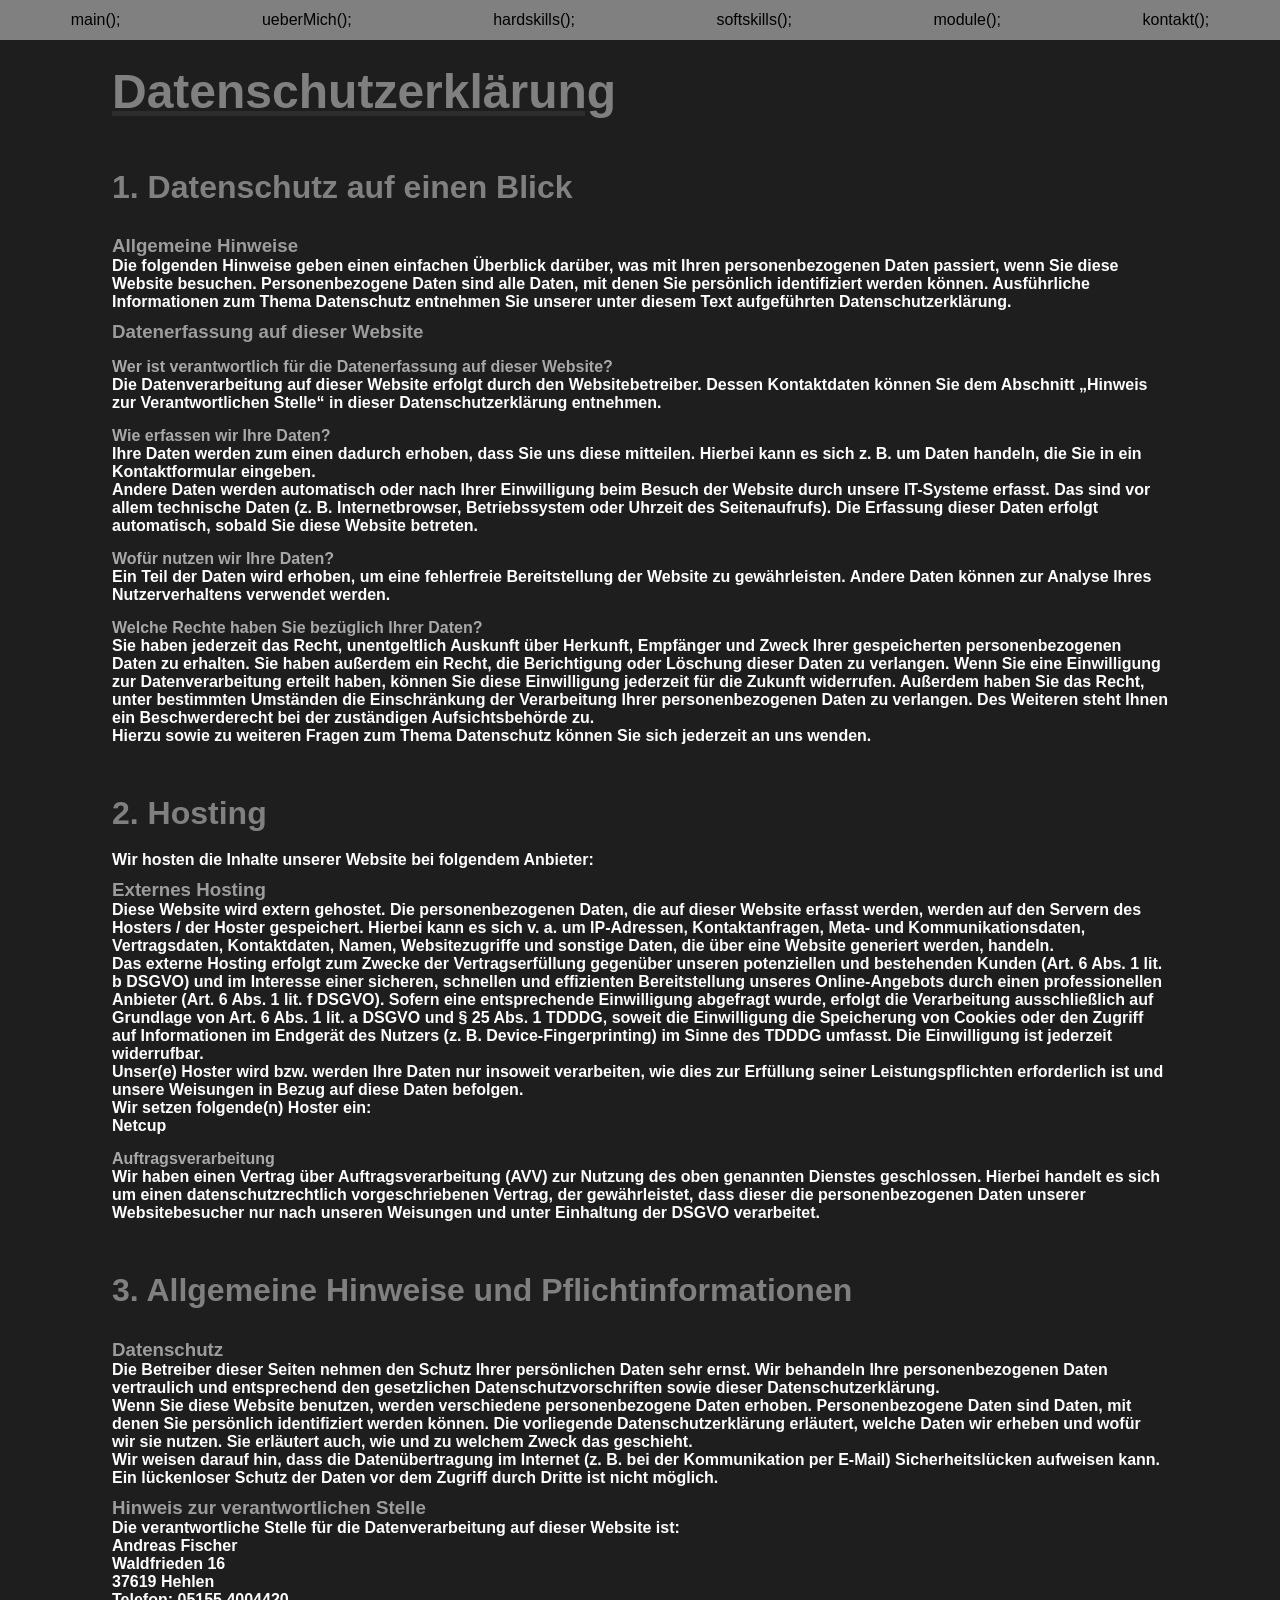
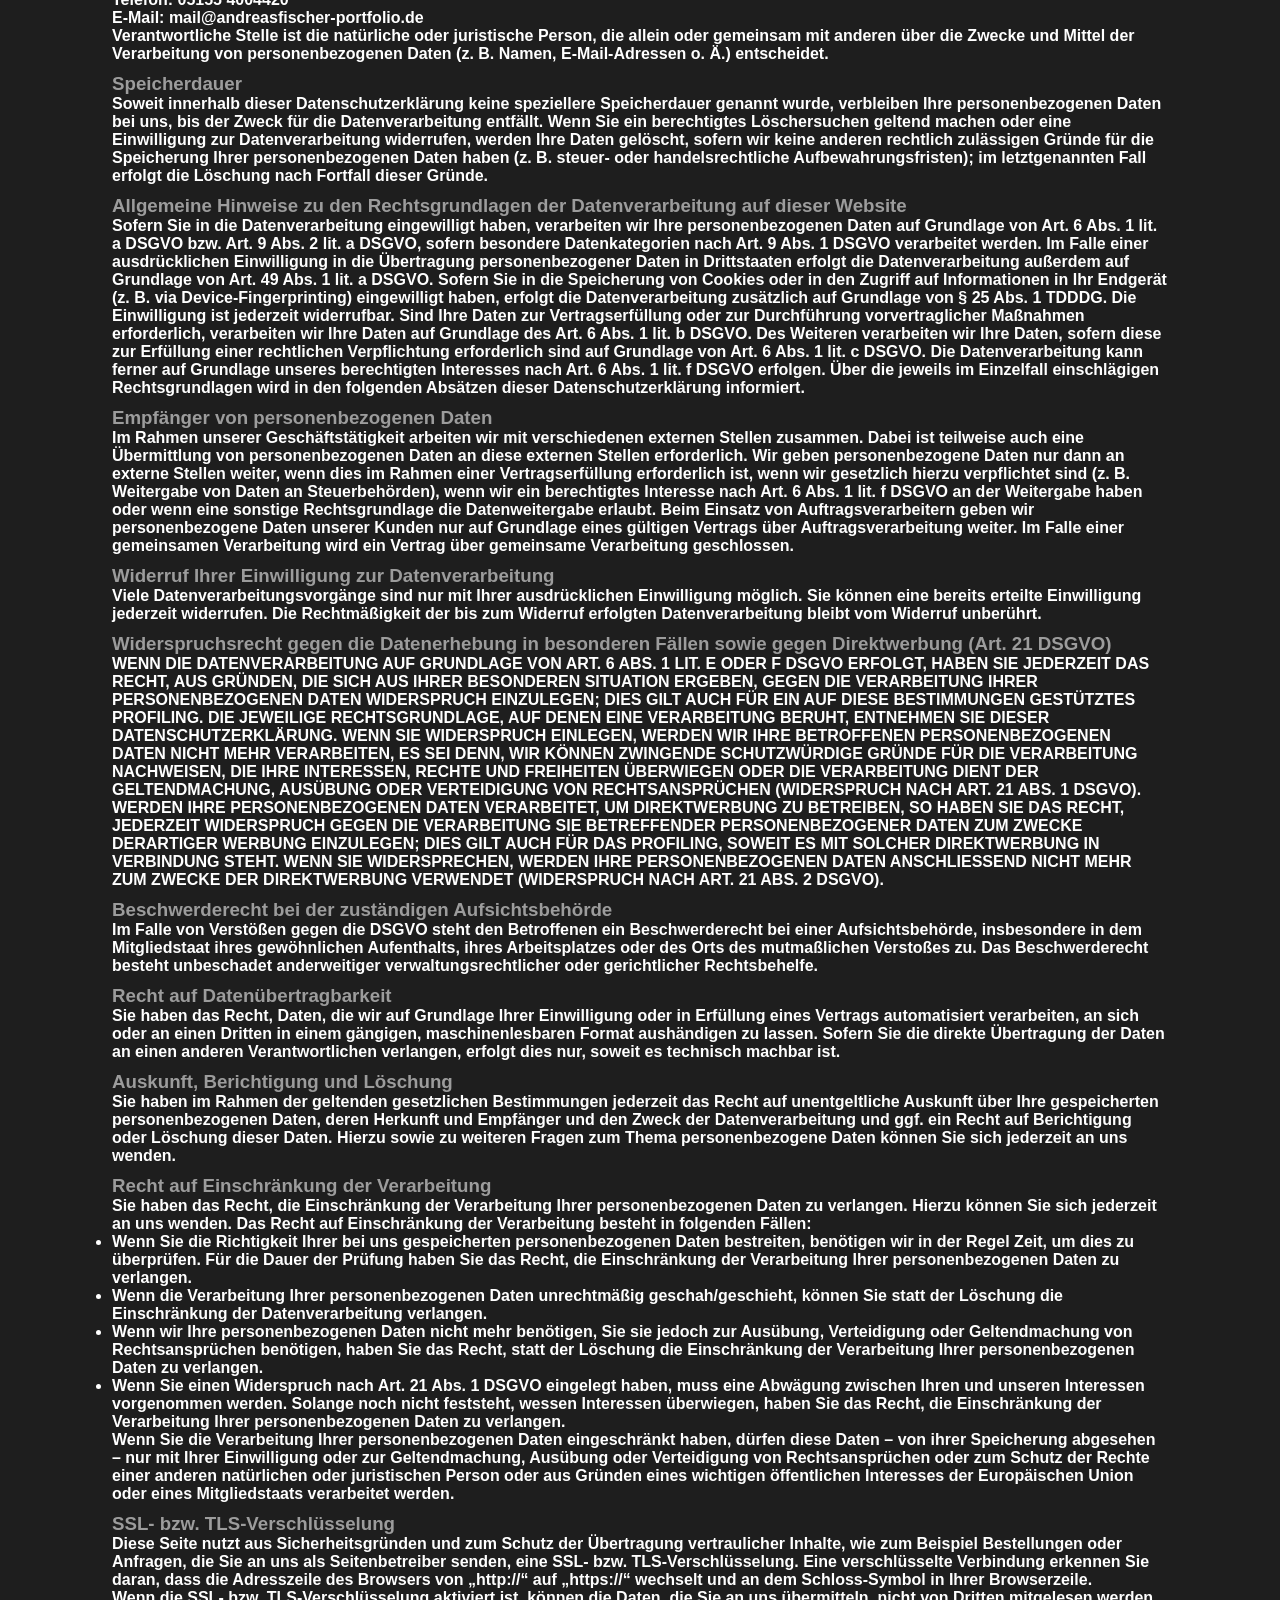
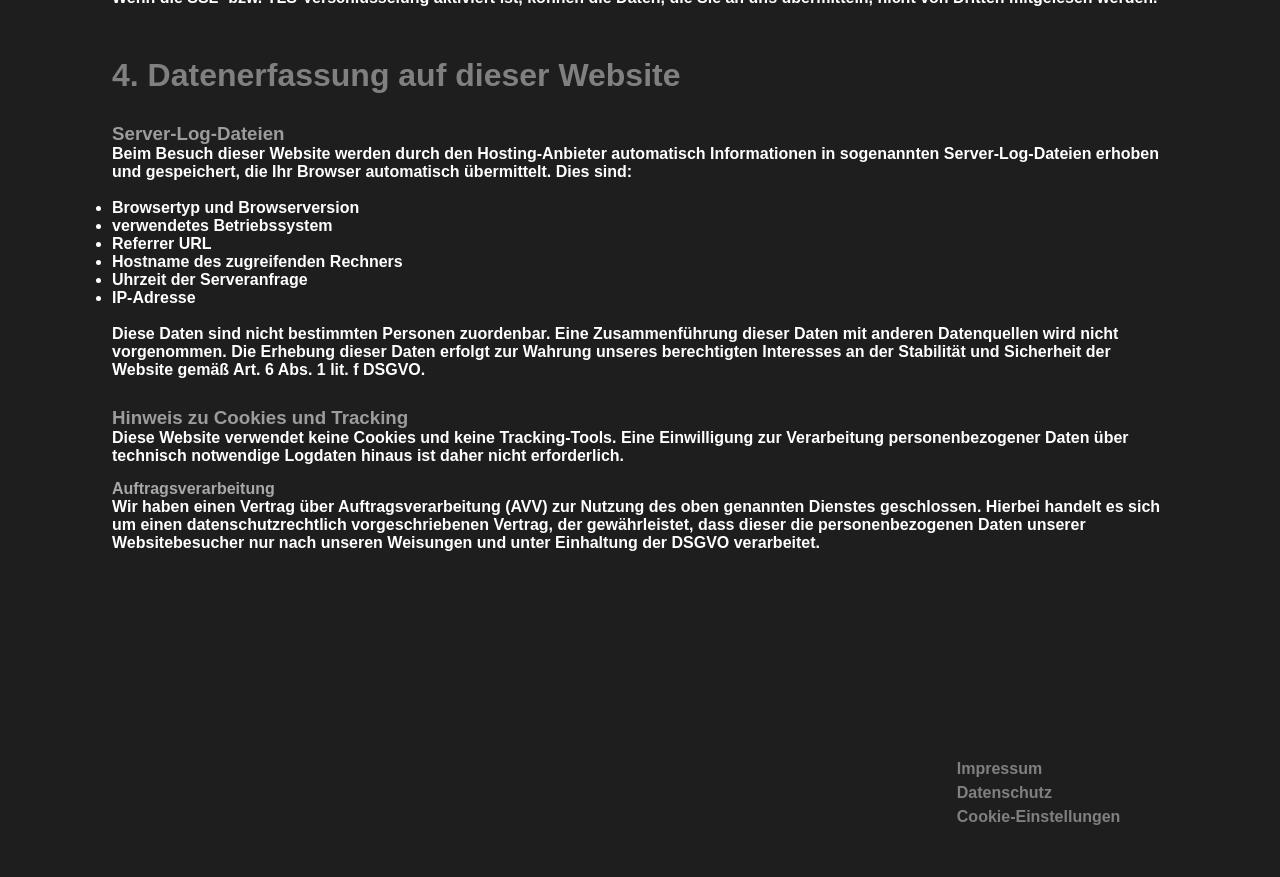
==== commit 37f1b67f: "Design Anpassungen beta 0.02 optic done" ====
--- a/Datenschutz.html
+++ b/Datenschutz.html
@@ -1,26 +1,24 @@
 <!DOCTYPE html>
 <html lang="de">
 <head>
+    <title>Datenschutz</title>
     <meta charset="UTF-8">
     <meta name="viewport" content="width=device-width, initial-scale=1.0">
     <link rel="stylesheet" href="/Styles/main.css">    
-    <title>Datenschutz</title>
     <link rel="stylesheet" href="/Styles/klaro.css" />
     <script defer type="application/javascript" src="/Scripts/klaro.js"></script>    
-    <script defer data-config="klaroConfig" src="/Scripts/klarosc.js"></script>
 </head>
 <body>
-    <div class="ImpressumStyle"> 
-        <!--Nav Section-->
-        <div Class="NavSection">
-            <a href="/index.html#ÜberMich">Über mich</a>
-            <a href="/index.html#Hardskills">Hardskills</a>
-            <a href="/index.html#Softskills">Softskills</a>
-            <a href="/index.html#Module">Module</a>
-            <a href="/index.html#Kontakt">Kontakt</a>
+        <div id="Navbar" Class="NavSection navScale1">
+        <a href="/index.html#hero">main();</a>
+        <a href="/index.html#ÜberMich">ueberMich();</a>
+        <a href="/index.html#Hardskills">hardskills();</a>
+        <a href="/index.html#Softskills">softskills();</a>
+        <a href="/index.html#Module">module();</a>
+        <a href="/index.html#Kontakt">kontakt();</a>
         </div>
 
-    <div class="Sectionbase bluredbackground" style="height: auto;">
+        <div class="Sectionbase" style="color: white">
         <h1>Datenschutz&shy;erkl&auml;rung</h1>
             <div style="margin-top: 40px;"></div>
             <div>
@@ -42,7 +40,6 @@
                 <p>Telefon: 05155 4004420<br />
                 E-Mail: mail@andreasfischer-portfolio.de</p>
                 <p>Verantwortliche Stelle ist die nat&uuml;rliche oder juristische Person, die allein oder gemeinsam mit anderen &uuml;ber die Zwecke und Mittel der Verarbeitung von personenbezogenen Daten (z.&nbsp;B. Namen, E-Mail-Adressen o. &Auml;.) entscheidet.</p>
-            
                 <h3>Speicherdauer</h3> <p>Soweit innerhalb dieser Datenschutzerkl&auml;rung keine speziellere Speicherdauer genannt wurde, verbleiben Ihre personenbezogenen Daten bei uns, bis der Zweck f&uuml;r die Datenverarbeitung entf&auml;llt. Wenn Sie ein berechtigtes L&ouml;schersuchen geltend machen oder eine Einwilligung zur Datenverarbeitung widerrufen, werden Ihre Daten gel&ouml;scht, sofern wir keine anderen rechtlich zul&auml;ssigen Gr&uuml;nde f&uuml;r die Speicherung Ihrer personenbezogenen Daten haben (z.&nbsp;B. steuer- oder handelsrechtliche Aufbewahrungsfristen); im letztgenannten Fall erfolgt die L&ouml;schung nach Fortfall dieser Gr&uuml;nde.</p>
                 <h3>Allgemeine Hinweise zu den Rechtsgrundlagen der Datenverarbeitung auf dieser Website</h3> <p>Sofern Sie in die Datenverarbeitung eingewilligt haben, verarbeiten wir Ihre personenbezogenen Daten auf Grundlage von Art. 6 Abs. 1 lit. a DSGVO bzw. Art. 9 Abs. 2 lit. a DSGVO, sofern besondere Datenkategorien nach Art. 9 Abs. 1 DSGVO verarbeitet werden. Im Falle einer ausdr&uuml;cklichen Einwilligung in die &Uuml;bertragung personenbezogener Daten in Drittstaaten erfolgt die Datenverarbeitung au&szlig;erdem auf Grundlage von Art. 49 Abs. 1 lit. a DSGVO. Sofern Sie in die Speicherung von Cookies oder in den Zugriff auf Informationen in Ihr Endger&auml;t (z.&nbsp;B. via Device-Fingerprinting) eingewilligt haben, erfolgt die Datenverarbeitung zus&auml;tzlich auf Grundlage von &sect; 25 Abs. 1 TDDDG. Die Einwilligung ist jederzeit widerrufbar. Sind Ihre Daten zur Vertragserf&uuml;llung oder zur Durchf&uuml;hrung vorvertraglicher Ma&szlig;nahmen erforderlich, verarbeiten wir Ihre Daten auf Grundlage des Art. 6 Abs. 1 lit. b DSGVO. Des Weiteren verarbeiten wir Ihre Daten, sofern diese zur Erf&uuml;llung einer rechtlichen Verpflichtung erforderlich sind auf Grundlage von Art. 6 Abs. 1 lit. c DSGVO. Die Datenverarbeitung kann ferner auf Grundlage unseres berechtigten Interesses nach Art. 6 Abs. 1 lit. f DSGVO erfolgen. &Uuml;ber die jeweils im Einzelfall einschl&auml;gigen Rechtsgrundlagen wird in den folgenden Abs&auml;tzen dieser Datenschutzerkl&auml;rung informiert.</p>
                 <h3>Empfänger von personenbezogenen Daten</h3> <p>Im Rahmen unserer Gesch&auml;ftst&auml;tigkeit arbeiten wir mit verschiedenen externen Stellen zusammen. Dabei ist teilweise auch eine &Uuml;bermittlung von personenbezogenen Daten an diese externen Stellen erforderlich. Wir geben personenbezogene Daten nur dann an externe Stellen weiter, wenn dies im Rahmen einer Vertragserf&uuml;llung erforderlich ist, wenn wir gesetzlich hierzu verpflichtet sind (z.&nbsp;B. Weitergabe von Daten an Steuerbeh&ouml;rden), wenn wir ein berechtigtes Interesse nach Art. 6 Abs. 1 lit. f DSGVO an der Weitergabe haben oder wenn eine sonstige Rechtsgrundlage die Datenweitergabe erlaubt. Beim Einsatz von Auftragsverarbeitern geben wir personenbezogene Daten unserer Kunden nur auf Grundlage eines g&uuml;ltigen Vertrags &uuml;ber Auftragsverarbeitung weiter. Im Falle einer gemeinsamen Verarbeitung wird ein Vertrag &uuml;ber gemeinsame Verarbeitung geschlossen.</p>
@@ -58,7 +55,6 @@
                     <li style="height: unset; align-content: unset; color: unset; margin-left: unset;">Wenn wir Ihre personenbezogenen Daten nicht mehr ben&ouml;tigen, Sie sie jedoch zur Aus&uuml;bung, Verteidigung oder Geltendmachung von Rechtsanspr&uuml;chen ben&ouml;tigen, haben Sie das Recht, statt der L&ouml;schung die Einschr&auml;nkung der Verarbeitung Ihrer personenbezogenen Daten zu verlangen.</li> 
                     <li style="height: unset; align-content: unset; color: unset; margin-left: unset;">Wenn Sie einen Widerspruch nach Art. 21 Abs. 1 DSGVO eingelegt haben, muss eine Abw&auml;gung zwischen Ihren und unseren Interessen vorgenommen werden. Solange noch nicht feststeht, wessen Interessen &uuml;berwiegen, haben Sie das Recht, die Einschr&auml;nkung der Verarbeitung Ihrer personenbezogenen Daten zu verlangen.</li> 
                 </ul>
-                    
                     <p>Wenn Sie die Verarbeitung Ihrer personenbezogenen Daten eingeschr&auml;nkt haben, d&uuml;rfen diese Daten &ndash; von ihrer Speicherung abgesehen &ndash; nur mit Ihrer Einwilligung oder zur Geltendmachung, Aus&uuml;bung oder Verteidigung von Rechtsanspr&uuml;chen oder zum Schutz der Rechte einer anderen nat&uuml;rlichen oder juristischen Person oder aus Gr&uuml;nden eines wichtigen &ouml;ffentlichen Interesses der Europ&auml;ischen Union oder eines Mitgliedstaats verarbeitet werden.</p>
                 <h3>SSL- bzw. TLS-Verschl&uuml;sselung</h3> <p>Diese Seite nutzt aus Sicherheitsgr&uuml;nden und zum Schutz der &Uuml;bertragung vertraulicher Inhalte, wie zum Beispiel Bestellungen oder Anfragen, die Sie an uns als Seitenbetreiber senden, eine SSL- bzw. TLS-Verschl&uuml;sselung. Eine verschl&uuml;sselte Verbindung erkennen Sie daran, dass die Adresszeile des Browsers von &bdquo;http://&ldquo; auf &bdquo;https://&ldquo; wechselt und an dem Schloss-Symbol in Ihrer Browserzeile.</p> <p>Wenn die SSL- bzw. TLS-Verschl&uuml;sselung aktiviert ist, k&ouml;nnen die Daten, die Sie an uns &uuml;bermitteln, nicht von Dritten mitgelesen werden.</p>
                 <h2>4. Datenerfassung auf dieser Website</h2>
@@ -81,17 +77,10 @@
                     <h3>Hinweis zu Cookies und Tracking</h3>
                     <p>
                     Diese Website verwendet <strong>keine Cookies und keine Tracking-Tools</strong>. Eine Einwilligung zur Verarbeitung personenbezogener Daten über technisch notwendige Logdaten hinaus ist daher nicht erforderlich.
-                    </p>
-                 
-            
+                    </p> 
                 <h4>Auftragsverarbeitung</h4> <p>Wir haben einen Vertrag &uuml;ber Auftragsverarbeitung (AVV) zur Nutzung des oben genannten Dienstes geschlossen. Hierbei handelt es sich um einen datenschutzrechtlich vorgeschriebenen Vertrag, der gew&auml;hrleistet, dass dieser die personenbezogenen Daten unserer Websitebesucher nur nach unseren Weisungen und unter Einhaltung der DSGVO verarbeitet.</p>
             </div>
-        </div>
-        
-
-
-    <div class="Sectionbase radiantbakcgroundbotfooter footerStyle">
-        <div class="footergrid">
+            <div class="footergrid">
             <div class="footeritem"></div>
             <div class="footeritem"></div>
             <div class="footeritem">
@@ -99,14 +88,6 @@
                 <a href="/Datenschutz.html">Datenschutz</a><br>
                 <a href="#" onclick=klaro.show(); return false>Cookie-Einstellungen</a><br>
             </div>
-
         </div>
-        
-    </div>
-
-            
-     
-
-
 </body>
 </html>
--- a/Styles/main.css
+++ b/Styles/main.css
@@ -25,10 +25,10 @@
 }
 
 .Sectionbase{
-    padding-top: 5rem;
+    padding-top: 3rem;
     padding-left: 7rem;
     padding-right: 7rem;
-    padding-bottom: 5rem;
+    padding-bottom: 3rem;
     height: fit-content;
     color: black;
     font-weight: 900;
@@ -37,11 +37,12 @@
 }
 
 .Sectionbase h1{
+    margin-top: 1rem;
     margin-bottom: 1rem;
     font-size: 3rem;
     color:  grey;
     text-decoration: underline;
-    text-decoration-color: black;
+    text-decoration-color: rgb(45, 45, 45);
     text-decoration-thickness: 5px;
 }
     
@@ -216,22 +217,6 @@
     overflow: hidden;
 }
 
-
-.HeroText{
-    position: absolute;
-    top: 5rem;
-    color: black;
-    width: 90%;
-}
-.HeroText div{
-    margin-bottom: 20px;
-}
-.HeroText .Smallfont{
-    font-size: 1.5rem;
-}
-.HeroText .Bigfont{
-    font-size: 8rem;
-}
 .TextGradient1{
     background: linear-gradient(grey 0%, black 100%);
     -webkit-background-clip: text;
@@ -390,9 +375,9 @@
 .footerStyle{
     height: 250px;
     padding-top: 0px;
-    margin-top: 150px;
 }
 .footergrid{
+    margin-top: 10%;
     height: auto;
     display: grid;
     grid-template-columns: 1fr 3fr 1fr;
@@ -405,7 +390,7 @@
     line-height: 1.5rem;
 }
 .footeritem a{
-    color: white;
+    color: grey;
     text-decoration: none;    
 
 }
@@ -418,23 +403,25 @@
     font-size: 1.2rem;
     line-height: 2rem;
 }
-.Sectionbase h2{
+.Sectionbase h2{    
     padding-left: 0px;
     padding-top: 10px;
     margin-bottom: 1.2rem;
     margin-top: 2.5rem;
     font-size: 2rem;
-    color:  rgb(166, 125, 255);
+    color:  grey;
     text-decoration: none;
 }
 .Sectionbase h3{
-    color:  rgb(87, 49, 170);
+    padding-top: 10px;
+    color:  rgb(156, 156, 156);
 }
 .Sectionbase h4{
-    color:  rgb(68, 19, 174);
-}
-
-.bluredbackground{
+    padding-top: 15px;
+    color:  rgb(168, 168, 168);
+}
+
+.bluredbackground{    
     background-image: linear-gradient(360deg, rgba(132, 75, 255, 0) 0%, rgba(132, 75, 255, 0.2) 100% );;
 
 }
--- a/Styles/klaro.css
+++ b/Styles/klaro.css
@@ -206,8 +206,8 @@
 .klaro .cookie-modal .cm-list-label input:focus + .slider,
 .klaro .context-notice .cm-list-label input:focus + .slider,
 .klaro .cookie-notice .cm-list-label input:focus + .slider {
-  box-shadow-color: rgba(132, 75, 255, 1)!important;
-  box-shadow-color: var(--green3, rgba(132, 75, 255, 1)!important);
+  box-shadow-color: rgb(149, 149, 149)!important;
+  box-shadow-color: var(--green3, rgb(157, 157, 157)!important);
   box-shadow: 0 0 1px var(--box-shadow-color, green3);
 }
 .klaro .cookie-modal .cm-list-label input:checked + .slider::before,
@@ -235,8 +235,8 @@
 .klaro .cookie-modal a,
 .klaro .context-notice a,
 .klaro .cookie-notice a {
-  color: rgba(132, 75, 255, 1)!important;
-  color: var(--green1, rgba(132, 75, 255, 1))!important;
+  color: grey!important;
+  color: var(--green1, grey)!important;
   text-decoration: none;
 }
 .klaro .cookie-modal p,
@@ -338,20 +338,20 @@
 .klaro .cookie-modal .cm-btn.cm-btn-success,
 .klaro .context-notice .cm-btn.cm-btn-success,
 .klaro .cookie-notice .cm-btn.cm-btn-success {
-  background-color: rgba(132, 75, 255, 1)!important;
-  background-color: var(--green1, rgba(132, 75, 255, 1))!important;
+  background-color: grey!important;
+  background-color: var(--green1, grey)!important;
 }
 .klaro .cookie-modal .cm-btn.cm-btn-success-var,
 .klaro .context-notice .cm-btn.cm-btn-success-var,
 .klaro .cookie-notice .cm-btn.cm-btn-success-var {
-  background-color: rgba(132, 75, 255, 1)!important;
-  background-color: var(--green2, rgba(132, 75, 255, 1))!important;
+  background-color: grey!important;
+  background-color: var(--green2, grey)!important;
 }
 .klaro .cookie-modal .cm-btn.cm-btn-info,
 .klaro .context-notice .cm-btn.cm-btn-info,
 .klaro .cookie-notice .cm-btn.cm-btn-info {
-  background-color: rgba(132, 75, 255, 1)!important;
-  background-color: var(--blue1, rgba(132, 75, 255, 1))!important;
+  background-color: grey!important;
+  background-color: var(--blue1, grey)!important;
 }
 .klaro .context-notice {
   border-radius: 4px;
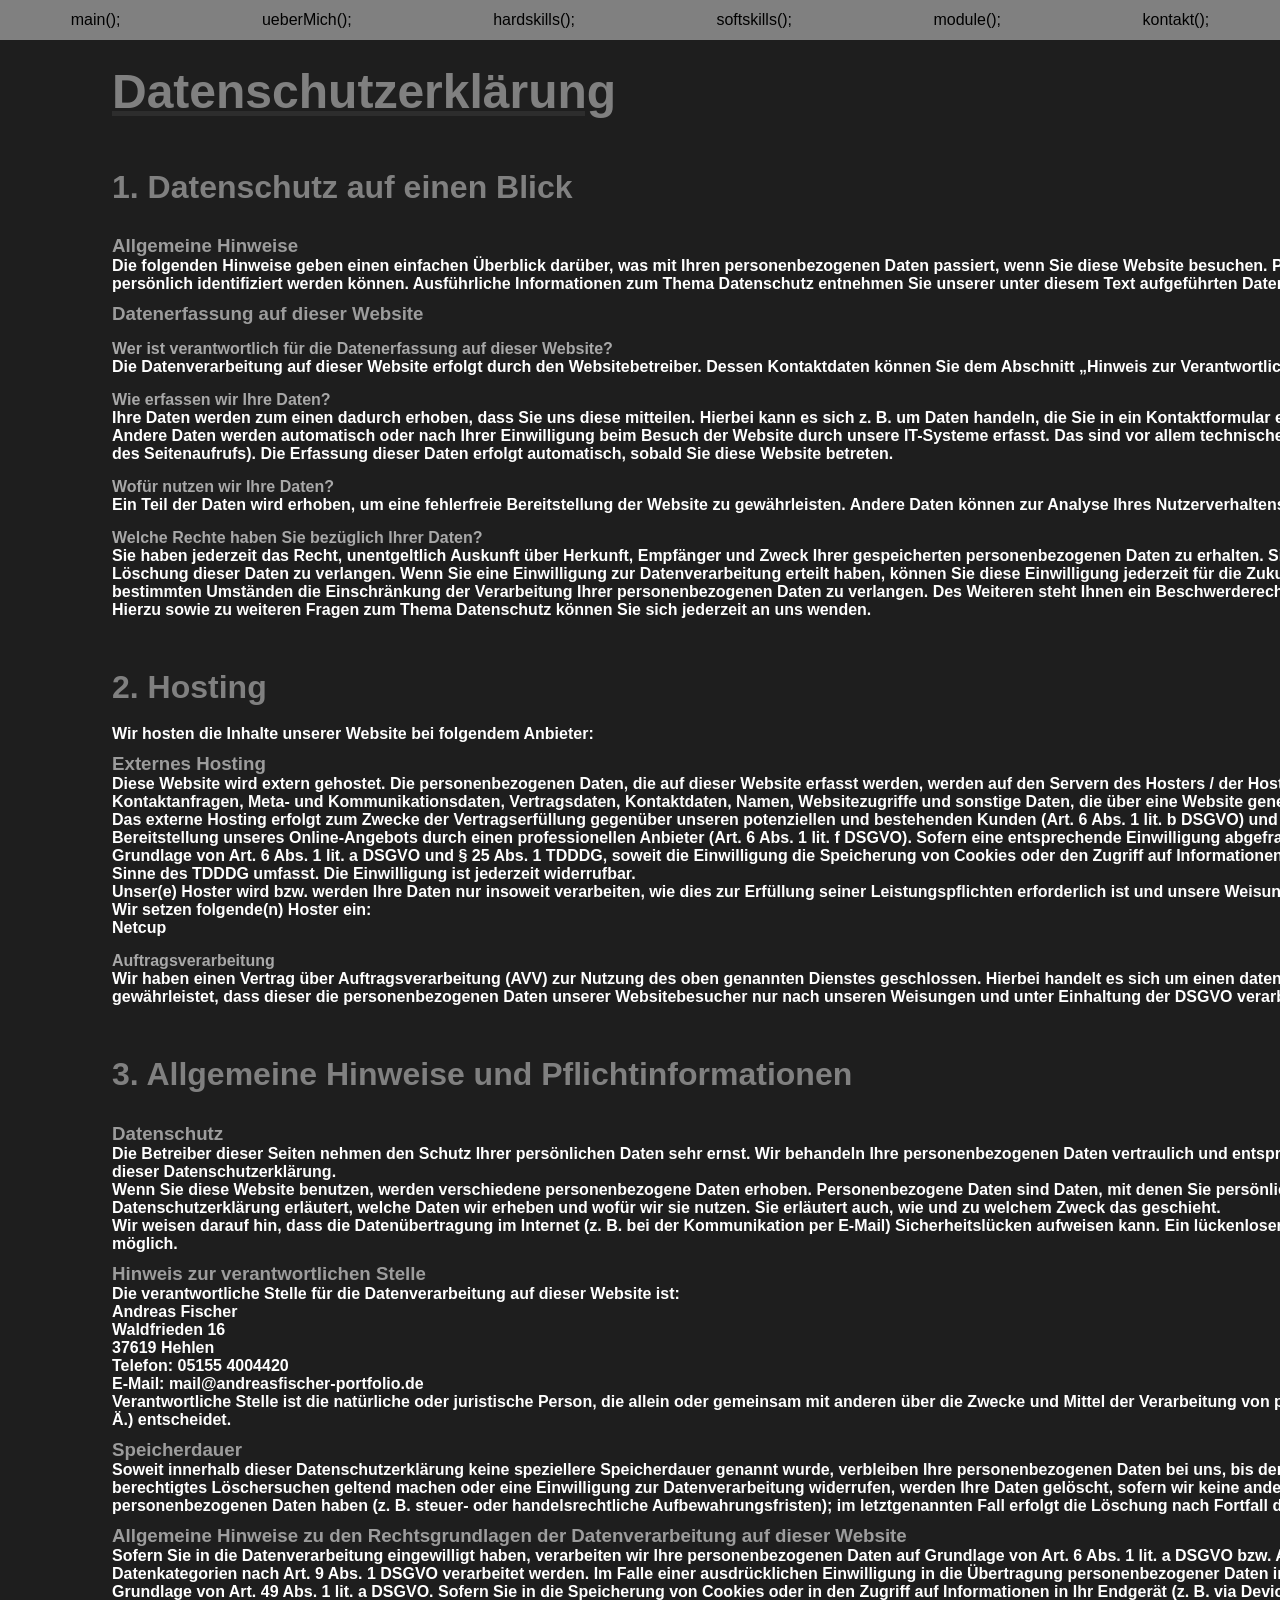
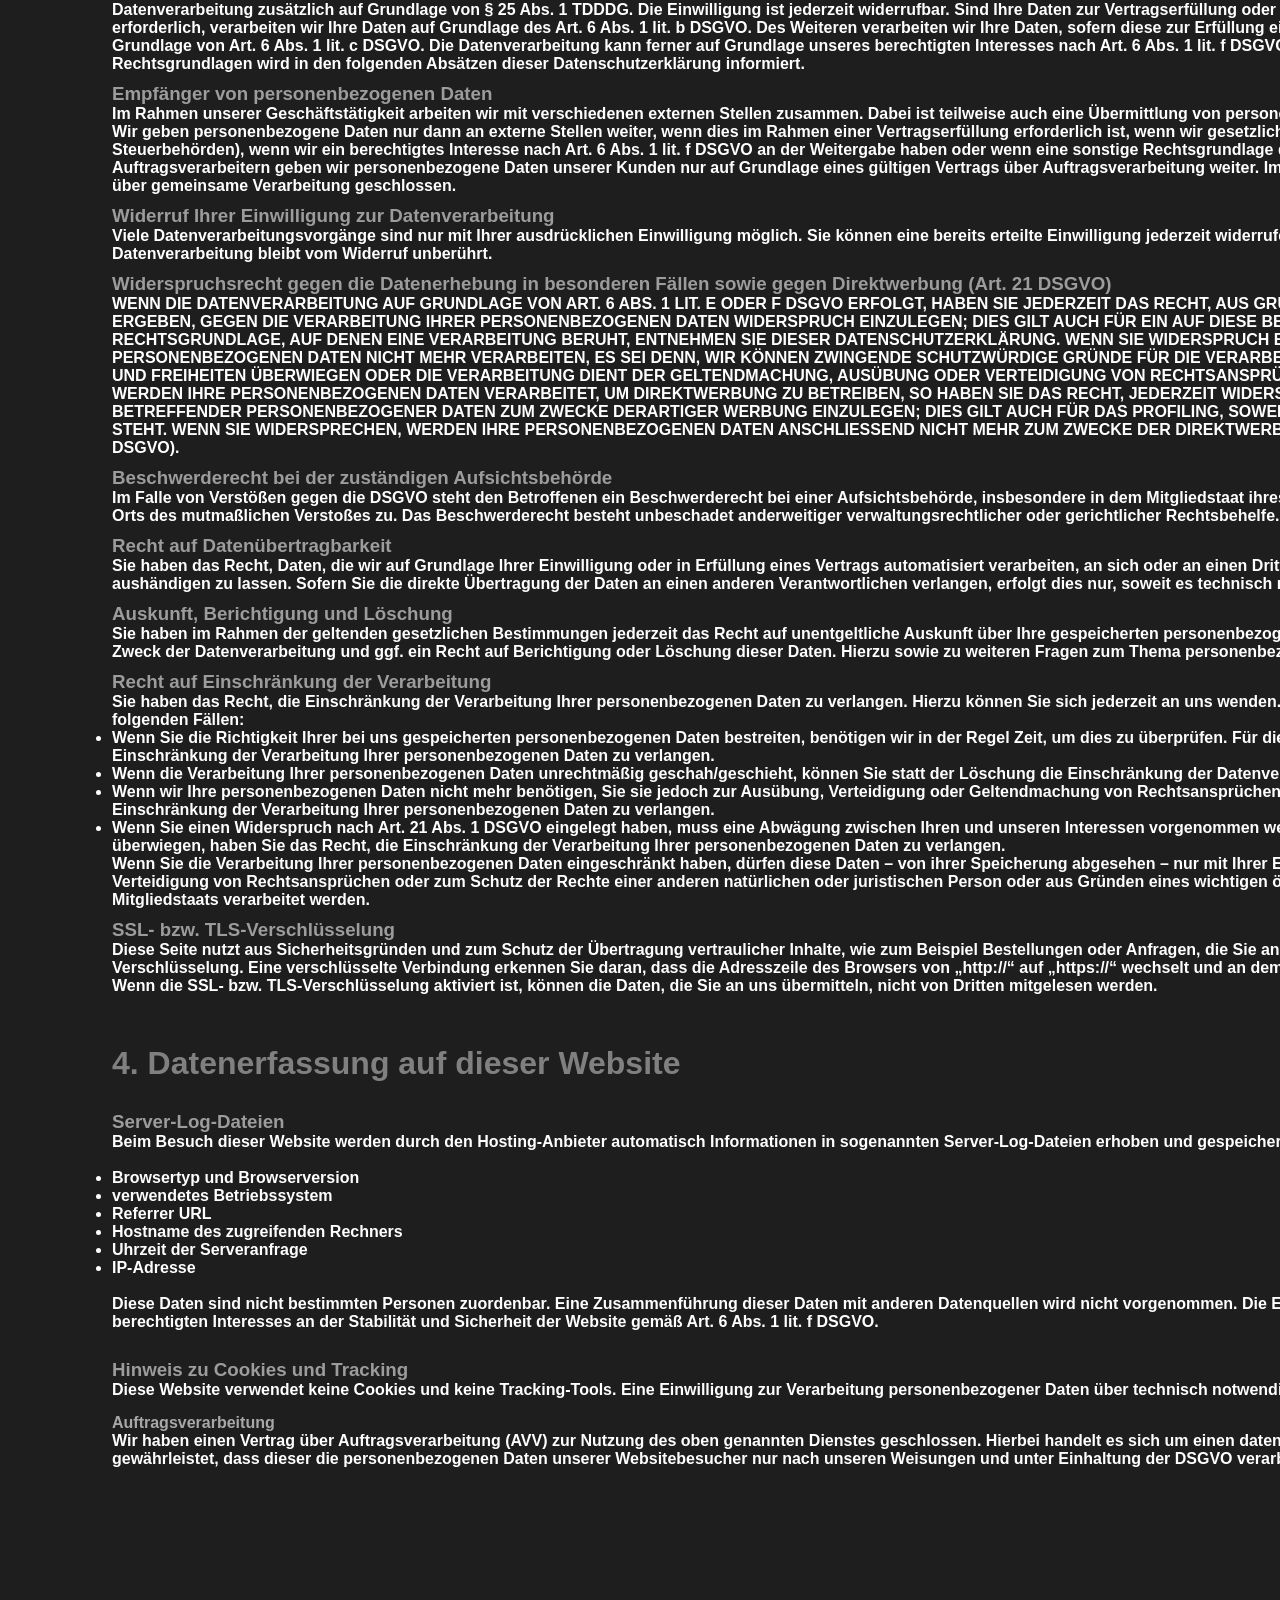
==== commit 28e68c18: "Design Anpassungen beta 0.04 responsiv nearly done, works fine so far" ====
--- a/Datenschutz.html
+++ b/Datenschutz.html
@@ -3,7 +3,6 @@
 <head>
     <title>Datenschutz</title>
     <meta charset="UTF-8">
-    <meta name="viewport" content="width=device-width, initial-scale=1.0">
     <link rel="stylesheet" href="/Styles/main.css">    
     <link rel="stylesheet" href="/Styles/klaro.css" />
     <script defer type="application/javascript" src="/Scripts/klaro.js"></script>    
--- a/Styles/main.css
+++ b/Styles/main.css
@@ -1,27 +1,17 @@
-l.Debughidden{
-    display: none;
-}
-
-
-
-
 *{
     margin: 0px;
     padding:0px;
     font-family:Verdana, Geneva, Tahoma, sans-serif;
 }
+
 html{
     width: auto;
     scroll-behavior:smooth;
 }
 
-.hidden{
-    display: none;
-}
 body{
     background-color: #1e1e1e;
-    width: auto;
-    width:100%;
+    width: auto;    
 }
 
 .Sectionbase{
@@ -34,6 +24,9 @@
     font-weight: 900;
     background-color: transparent;
     overflow: hidden;
+    width: 1620px;
+    margin-left: auto;
+    margin-right: auto;
 }
 
 .Sectionbase h1{
@@ -44,24 +37,7 @@
     text-decoration: underline;
     text-decoration-color: rgb(45, 45, 45);
     text-decoration-thickness: 5px;
-}
-    
-.Sectionbase p{
-    font-size: 1rem;
-}
-
-.radiantbakcgroundbotfooter{
-    background-image: linear-gradient(180deg, white 0%, black 60% );;
-}
-.nav1{
-    position:relative;
-    background-image: radial-gradient(ellipse farthest-corner at 30px 40px, rgba(132, 75, 255, 0.8) 0%, rgba(132, 75, 255, 1) );;
-    top: 600px;
-    left: 450px;
-    height: 100px;
-    width: 100px;
-    z-index: 99;
-}
+}    
 
 .NavSection{
     width: 100%;
@@ -83,299 +59,7 @@
     
 }
 
-.navshow{
-    animation: navshowAnimation 0.8s ease;
-}
-.navScale1{
-   scale: 1; 
-}
-.navScale02{
-    scale: 0.2; 
- }
-.navclose{
-    animation: navcloseAnimation 0.8 ease;
-}
-@keyframes navshowAnimation {
-    0% {
-		scale: 0.2;
-	}
-    100% {
-        scale: 1;
-	}    
-}
-@keyframes navcloseAnimation {
-    0% {
-        scale: 1;
-    }
-    100% {
-        scale: 0.2;
-    }
-}
-.NavSection a:hover{
-    scale: 1.1;    
-}
-.HeroSection{
-    width: auto;
-    height: 960px;
-    overflow: hidden;
-}
 
-#HeaderText1{
-    margin-top: 100px;
-    margin-left: 35%;
-}
-
-#HeaderText2{
-    margin-left: 5%;
-}
-#HeaderText3{
-    margin-left: 30%;
-}
-#HeaderText4{
-    margin-left: 5%;
-}
-#HeaderText5{
-    margin-left: 10%;
-}
-
-
-
-.imgherocontainer{
-    position: relative;
-    top: -400px;
-    left: 1150px;
-    background-repeat: no-repeat;
-    background-size:65%;
-    background-position: 0px 50px;
-    transform: rotate(-2deg);    
-    height: 1200px;
-    width: 1200px;
-    z-index: -20;    
-}
-.imgboatcontainer{
-    position: absolute;
-    height: 100vh;
-    width: 100%;
-    top: 0px;
-    left: 0px;
-
-}
-.imgboatelement{
-    position: relative;
-    top: 740px;
-    left: 250px;
-   
-
-    background-image: url("/Images/Boat.svg");
-    background-repeat: no-repeat;
-    background-size:50%;
-    background-position: 0px 50px;
-    transform: rotate(-2deg);    
-    height: 200px;
-    width: 200px;
-    z-index: -15;
-    opacity: 1;
-}
-@keyframes BoatAnimation1 {
-	0% {
-        opacity: 0;
-		transform: translate(50px, 0%);
-	}
-    20%{
-        transform: translate(100px, 0%);
-
-        opacity: 1;
-    }
-    85%{
-        opacity: 1;
-    }
-    100% {
-        scale: 8;
-        opacity: 0;
-        transform: translate(300px,-50px);
-	}
-}
-.BoatMoveAnimation1{
-    animation: BoatAnimation1 60s 0s 999;
-    animation-timing-function: linear;
-    overflow: hidden;
-}
-@keyframes BoatAnimation2 {
-	0% {
-		transform: translate(0%,-20px);
-	}
-    50%{
-        transform: translate(0%,-90px);
-    }
-    100% {
-		transform: translate(0%, 120px);        
-	}
-}
-.BoatMoveAnimation2{
-    animation: BoatAnimation2 7s 0s 999;
-    animation-timing-function: linear;    
-    overflow: hidden;
-}
-
-.TextGradient1{
-    background: linear-gradient(grey 0%, black 100%);
-    -webkit-background-clip: text;
-            background-clip: text;
-    -webkit-text-fill-color: transparent;
-}
-.TextGradient2{
-    background: linear-gradient(90deg, grey 0%, black 100%);
-    -webkit-background-clip: text;
-            background-clip: text;
-    -webkit-text-fill-color: transparent;
-}
-
-.AboutmeGridContainer{
-    display: grid;
-    grid-template-columns: 80% 20%;
-    height: 100%;
-    column-gap: 5rem;
-}
-.AboutmeGridContainer p{
-    font-size: 1rem;
-    line-height: 2.0rem;
-}
-
-.BubbleContainer{
-    height: 30rem;
-    width: 30rem;
-    position: relative;
-    right: 10rem;
-    bottom: 10rem;
-    
-}
-
-.Bubble{
-
-    background-position: center;
-    background-repeat: no-repeat;
-    background-size: 100%;
-    background-image:url('/Images/HeroImage1.jpg'), radial-gradient(ellipse, rgba(132, 75, 255, 0.5) 00%, rgba(132, 75, 255, 1)100% );
-    height: 30rem;
-    width: 20rem;
-    position: relative;
-    left: 80rem;
-    top: 25rem;
-}
-
-
-
-.SkillsGridContainer{
-    height: auto;
-    display: grid;
-    row-gap: 1rem;
-    justify-items: left;
-}
-
-.BubbleSkillsContainer{
-    position: relative;
-    height: 15rem;
-    width: 15rem;
-}
-
-.BubbleSkills{   
-    background-image:radial-gradient(ellipse farthest-corner at 100px 50px, rgba(132, 75, 255, 0.38) 00%, rgba(132, 75, 255, 1)100% );
-    height: inherit;
-    width: inherit;
-    transition: 1;
-}
-.BubbleSkills:hover{   
-    box-shadow: inset 0px 0px 10px 2px rgb(166, 125, 255);        
-}
-.SkillBubblePos1{
-    left:40%
-}
-.SkillBubblePos2{
-    left:50%
-}
-.SkillBubblePos3{
-    
-}
-.SkillBubblePos4{
-    left: 5%;
-}
-
-.SkillBubbleText{
-    font-size: 2rem;
-    font-weight: 600;
-    height: inherit;
-    width: inherit;
-    align-content: center;
-    color: rgb(166, 125, 255);
-    text-align: center;    
-}
-
-.ReferenzGridContainer{
-    height: 80vh;
-    display: grid;
-    grid-template-columns: auto auto auto auto auto auto;
-    column-gap: unset;
-    justify-items: center;
-}
-
-.BubbleReferenzContainer{
-    position: relative;
-    height: 10rem;
-    width: 10rem;
-}
-
-.BubbleReferenz{   
-    background-image:radial-gradient(ellipse, rgba(132, 75, 255, 0.5) 00%, rgba(132, 75, 255, 1)100% );
-    height: inherit;
-    width: inherit;    
-}
-
-.ReferenzBubblePos1{
-    top: 5rem;
-}
-.ReferenzBubblePos2{
-    top: 20rem;
-}
-.ReferenzBubblePos3{
-    top: 12rem;
-}
-.ReferenzBubblePos4{
-    top: 25rem;
-}
-.ReferenzBubblePos5{
-    top: 8rem;
-}
-.ReferenzBubblePos6{
-    top: 17rem;
-}
-.ReferenzBubbleText{
-    font-size: 1rem;
-    font-weight: 400;    
-    height: inherit;
-    width: inherit;
-    align-content: center;
-    text-align: center;
-    color: rgb(195, 123, 255);
-    text-shadow: 4px 4px 2px rgb(83, 52, 103);
-}
-.ReferenzBubbleText a{
-    text-decoration: none;
-}
-.ReferenzBubbleText a:visited{
-color: unset;    
-}
-
-.tpaPos{
-    padding-left: 5px;
-}
-.KontaktStyle, .KontaktStyle div p{
-    font-size: 1.2rem;
-    line-height: 2rem;
-}
-.footerStyle{
-    height: 250px;
-    padding-top: 0px;
-}
 .footergrid{
     margin-top: 10%;
     height: auto;
@@ -391,18 +75,9 @@
 }
 .footeritem a{
     color: grey;
-    text-decoration: none;    
-
+    text-decoration: none;
 }
 
-.ImpressumStyle{
-    position:absolute;
-    z-index: 99;
-    width: 100%;
-    height: 100%;
-    font-size: 1.2rem;
-    line-height: 2rem;
-}
 .Sectionbase h2{    
     padding-left: 0px;
     padding-top: 10px;
@@ -421,455 +96,83 @@
     color:  rgb(168, 168, 168);
 }
 
-.bluredbackground{    
-    background-image: linear-gradient(360deg, rgba(132, 75, 255, 0) 0%, rgba(132, 75, 255, 0.2) 100% );;
-
+.code-body {
+  background: #1e1e1e00; 
+  justify-content: center;
+  align-items: center;
+  width: auto;
+  position: relative;
 }
 
-
-
-
-
-
-
-
-
-
-
-
-
-
-.custom-shape-divider-bottom-1724492903 {
-    position: sticky;
-    bottom: 0px;
-    left: 0;
-    width: 100%;
-    overflow: hidden;
-    line-height: 0;
-    transform: rotate(180deg);
-}
-.custom-shape-divider-bottom-1724492903 svg {
-    position: relative;
-    display: block;
-    width: calc(130% + 1.3px);
-    height: 122px;
-}
-.custom-shape-divider-bottom-1724492903 .shape-fill {
-    fill: black;
-    z-index: -15;
+.cb-common{  
+  height: 40rem;
+  min-height: fit-content;
 }
 
-.custom-shape-divider-bottom-1724492113 {
-    position: sticky;
-    bottom: 0px;
-    left: 0;
-    width: 100%;
-    overflow: hidden;
-    line-height: 0;
-
-}
-.custom-shape-divider-bottom-1724492113 svg {
-    position: relative;
-    display: block;
-    width: calc(185% + 1.3px);
-    height: 137px;
-}
-.custom-shape-divider-bottom-1724492113 .shape-fill {
-    fill: rgb(56, 56, 56);
-    z-index: -13;
+.code-container {
+  color: #d4d4d47e; 
+  font-family: 'Fira Code', monospace;    
+  font-size: 1.2em;
+  line-height: 1.5;
+  white-space: pre;
 }
 
+/* Syntax-Highlighting */
+.keyword { color: #569cd66c; }
+.type { color: #4ec9b08f; }
+.string { color: #cf8569; }
+.comment { color: #6A9955; font-style: italic; }
+.object { color: #3f9d147e; font-style: italic; }
+.new { color: #68356d7e; font-style: italic; }
+.custom { color: #3f9d147e; font-style: italic; }
+.numbers { color: #70ffbc7e; font-style: italic; }
+.function { color: #dcdcaabd; }
 
-.custom-shape-divider-bottom-1724491730 {
-    position: sticky;
-    bottom: 0px;
-    left: 0;
-    width: 100%;
-    overflow: hidden;
-    line-height: 0;
-
-}
-.custom-shape-divider-bottom-1724491730 svg {
-    position: relative;
-    display: block;
-    width: calc(100% + 1.3px);
-    height: 100px;
-}
-.custom-shape-divider-bottom-1724491730 .shape-fill {
-    fill: grey;
-    z-index: -12;
+.pixel-image {
+  position: relative;   
+  top: 5rem;
+  left: 5rem;
+  width: 500px;
+  height: 600px;
+  background: url('/Images/HeroImage1.jpg') no-repeat center/cover;
+  filter: blur(20px);
+  transition: filter 2s ease;
 }
 
-@keyframes WaveAnimation1 {
-	0% {
-		transform: translateY(0%);
-	}    
-	50% {
-		transform: translateY(9%);
-	}
-    100% {
-		transform: translateY(0%);
-	}
-}
-.WaveAnimation1{
-    animation: WaveAnimation1 3s ease-in-out 0.2s 999 normal forwards;
-}
-@keyframes WaveAnimation2 {
-	0% {
-		transform: translateY(0%);
-	}    
-	50% {
-		transform: translateY(7%);
-	}
-    100% {
-		transform: translateY(0%);
-	}
-}
-.WaveAnimation2{
-    animation: WaveAnimation2 3.3s ease-in-out 0.4s 999 normal forwards;
-}
-@keyframes WaveAnimation3 {
-	0% {
-		transform: translateY(0%);
-	}    
-	50% {
-		transform: translateY(5%);
-	}
-    100% {
-		transform: translateY(0%);
-	}
-}
-.WaveAnimation3{
-    animation: WaveAnimation3 3.6s ease-in-out 0.6s 999 normal forwards;
+.pixel-image.sharp {
+  filter: blur(0);
 }
 
+@media (max-width: 1000px) {   
+    .Sectionbase{        
+        padding-right: 0rem;
+        padding-left: 0rem;
+        font-weight: 300;
+        position: relative;
+        left: 0rem;
+        
+    }
+    
+    .pixel-image {
+        top: 15rem;
+        left: -25rem;
+    }
+/*
+    .code-container {  
+        font-size: 0.4rem;
+    }
+    .Sectionbase h1{
+        font-size: 1rem;
+    }
+    .Sectionbase h2{
+        font-size: 0.8rem;
+    }
+    .footeritem{
+        font-size: 0.4rem;
+    }
 
-
-
-
-.bodybackgroundcontainer{
-    height: 100vh;
-    width: 100%;
-    z-index: -99;
-}
-
-@keyframes bubblewavey1 {
-	0% {
-		transform: translateY(0%);
-	}    
-	50% {
-		transform: translateY(10%);
-	}
-    100% {
-		transform: translateY(0%);
-	}
-}
-.bubblewavey1{
-    animation: bubblewavey1 3.6s ease-in-out 0.6s 999 normal forwards;
-}
-@keyframes bubblewavey2 {
-	0% {
-		transform: translateY(0%);
-	}    
-	50% {
-		transform: translateY(-7%);
-	}
-    100% {
-		transform: translateY(0%);
-	}
-}
-.bubblewavey2{
-    animation: bubblewavey2 3.6s ease-in-out 0.6s 999 normal forwards;
-}
-@keyframes bubblewavey3 {
-	0% {
-		transform: translateY(0%);
-	}    
-	50% {
-		transform: translateY(3%);
-	}
-    100% {
-		transform: translateY(0%);
-	}
-}
-.bubblewavey3{
-    animation: bubblewavey3 5s ease-in-out 0.6s 999 normal forwards;
-}
-.bubblewavey3a{
-    animation: bubblewavey3 4s ease-in-out 0.2s 999 normal forwards;
-}
-
-
-@keyframes bubblewiggl1 {
-	0% {
-		transform: translateX(0%);
-	}    
-	50% {
-		transform: translateX(-15%);
-	}
-    100% {
-		transform: translateX(0%);
-	}
-}
-
-@keyframes bubblewiggl2 {
-	0% {
-		transform: translateX(0%);
-	}    
-	50% {
-		transform: translateX(15%);
-	}
-    100% {
-		transform: translateX(0%);
-	}
-}
-@keyframes bubblewiggl3 {
-	0% {
-		transform: translateX(0%);
-	}    
-	50% {
-		transform: translateX(4%);
-	}
-    100% {
-		transform: translateX(0%);
-	}
-}
-.bubblewigglanimation1{
-    animation: bubblewiggl1 4s ease-in-out 0s 999 normal forwards;
-}
-.bubblewigglanimation2{
-    animation: bubblewiggl2 4.5s ease-in-out 0s 999 normal forwards;
-}
-.bubblewigglanimation3{
-    animation: bubblewiggl1 3.7s ease-in-out 0s 999 normal forwards;
-}
-.bubblewigglanimation4{
-    animation: bubblewiggl2 4.1s ease-in-out 0s 999 normal forwards;
-}
-.bubblewigglanimation5{
-    animation: bubblewiggl3 4s ease-in-out 0s 999 normal forwards;
-}
-.bubblewigglanimation6{
-    animation: bubblewiggl3 4.5s ease-in-out 0s 999 normal forwards;
-}
-.bubblewigglanimation7{
-    animation: bubblewiggl3 3.7s ease-in-out 0s 999 normal forwards;
-}
-.rounded{
-    border-radius: 100%;
-}
-.transformable1{
-    transform: translate(0px, 0px);
-    position: relative;
-}
-.transformable2{
-    transform: translate(0px, 0px);
-    position: relative;
-}
-.nav2{
-    position:relative;
-    background-image: radial-gradient(ellipse farthest-corner at 30px 40px, rgba(0, 0, 0, 0.485) 0%, rgba(129, 129, 129, 0.028) );;
-    height: inherit;
-    width: inherit;
-    z-index: 5;
-}
-.nav2Container{
-    position:absolute;
-    height: 100px;
-    width: 100px;
-}
-.nav3{
-    position: relative;
-    background-image: radial-gradient(ellipse farthest-corner at 30px 40px,  rgba(0, 0, 0, 0.485) 0%, rgba(129, 129, 129, 0.028) );;
-    height: inherit;
-    width: inherit;
-    z-index: 1;
-}
-.nav3Container{
-    position:absolute;
-    height: 40px;
-    width: 40px;
-}
-.BubblePos1{
-    top:220px;    left:43%;
-}
-.BubblePos2{
-    top:350px;    left:55%;
-}
-.BubblePos3{
-    top:150px;    left:7%;
-}
-.BubblePos4{
-    top:640px;    left:77%;
-}
-.BubblePos5{
-    top:250px;    left:83%;
-}
-.BubblePos6{
-    top:600px;    left:35%;
-}
-.BubblePos7{
-    top:675px;    left:45%;
-}
-.BubblePos8{
-    top:700px;    left:21%;
-}
-.BubblePos9{
-    top:490px;    left:23%;
-}
-.BubblePos10{
-    top:500px;    left:82%;
-}
-.BubblePos11{
-    top:470px;    left:74%;
-}
-.BubblePos12{
-    top:420px;    left:15%;
-}
-
-
-.miniBubbleContainer{
-    height: inherit;
-    width: inherit;
-}
-.miniBubble1{
-    position: absolute;
-    background-image: radial-gradient(ellipse farthest-corner at 30px 40px, rgba(132, 75, 255, 0.4) 0%, rgba(132, 75, 255, 0.8) );;
-    height: 35px;
-    width: 35px;
-    z-index: 1;
-}
-.miniBubble2{
-    position: absolute;
-    background-image: radial-gradient(ellipse farthest-corner at 30px 40px, rgba(132, 75, 255, 0.4) 0%, rgba(132, 75, 255, 0.8) );;
-    height: 20px;
-    width: 20px;
-    z-index: 1;
-}
-.miniBubble3{
-    position: absolute;
-    background-image: radial-gradient(ellipse farthest-corner at 30px 40px, rgba(132, 75, 255, 0.4) 0%, rgba(132, 75, 255, 0.8) );;
-    height: 55px;
-    width: 55px;
-    z-index: 1;
-}
-.miniBubblePosStart{
-    top: 42%;
-    left:42%;
-}
-.miniBubble4{
-    position: absolute;
-    background-image: radial-gradient(ellipse farthest-corner at 30px 40px, rgba(132, 75, 255, 0.4) 0%, rgba(132, 75, 255, 0.8) );;
-    height: 25px;
-    width: 25px;
-    z-index: 1;
-}
-.miniBubble5{
-    position: absolute;
-    background-image: radial-gradient(ellipse farthest-corner at 30px 40px, rgba(132, 75, 255, 0.4) 0%, rgba(132, 75, 255, 0.8) );;
-    height: 12px;
-    width: 12px;
-    z-index: 1;
-}
-.miniBubble6{
-    position: absolute;
-    background-image: radial-gradient(ellipse farthest-corner at 30px 40px, rgba(132, 75, 255, 0.4) 0%, rgba(132, 75, 255, 0.8) );;
-    height: 40px;
-    width: 40px;
-    z-index: 1;
-}
-.miniBubblePlop1{
-    animation: miniBubblePlop1 1s ease-out 0s 1 normal forwards;
-}
-@keyframes miniBubblePlop1 {
-	0% {
-		transform: translate(0%, 0%);
-	}    
-	100% {
-		transform: translate(200%, 180%);
-        opacity: 0;
-	}
-
-}
-.miniBubblePlop2{
-    animation: miniBubblePlop2 1s ease-out 0s 1 normal forwards;
-}
-@keyframes miniBubblePlop2 {
-	0% {
-		transform: translate(0%, 0%);
-	}    
-	100% {
-		transform: translate(-200%, -180%);
-        opacity: 0;
-	}
-
-}
-.miniBubblePlop3{
-    animation: miniBubblePlop3 1s ease-out 0s 1 normal forwards;
-}
-@keyframes miniBubblePlop3 {
-	0% {
-		transform: translate(0%, 0%);
-	}    
-	100% {
-		transform: translate(-120%, 160%);
-        opacity: 0;
-	}
-
-}
-.miniBubblePlop4{
-    animation: miniBubblePlop4 1s ease-out 0s 1 normal forwards;
-}
-@keyframes miniBubblePlop4 {
-	0% {
-		transform: translate(0%, 0%);
-	}    
-	100% {
-		transform: translate(150%, -180%);
-        opacity: 0;
-	}
-
-}
-.miniBubblePlop5{
-    animation: miniBubblePlop5 1s ease-out 0s 1 normal forwards;
-}
-@keyframes miniBubblePlop5 {
-	0% {
-		transform: translate(0%, 0%);
-	}    
-	100% {
-		transform: translate(200%, 180%);
-        opacity: 0;
-	}
-
-}
-
-.Card{
-    width: 100%;
-    height:auto;
-    background-color: rgba(0, 0, 0, 0.04);
-    border:  rgba(0, 0, 0, 0.9) 5px solid;
-    box-shadow: 1px 1px 15px 1px grey;
-    backdrop-filter: blur(6px);
-    line-height: 1.8rem;
-    padding-bottom: 10px;    
-}
-
-
-
-
-
-.Card h1{
-    padding-left: 10px;
-    padding-top: 10px;
-    font-size: 2rem;
-    color:  grey;
-    text-decoration: none;
-}
-
-.Card p{
-    padding-left: 10px;
-}
-
-
-
+    .NavSection a{
+        font-size: 0.5rem;
+    }
+        */
+}
